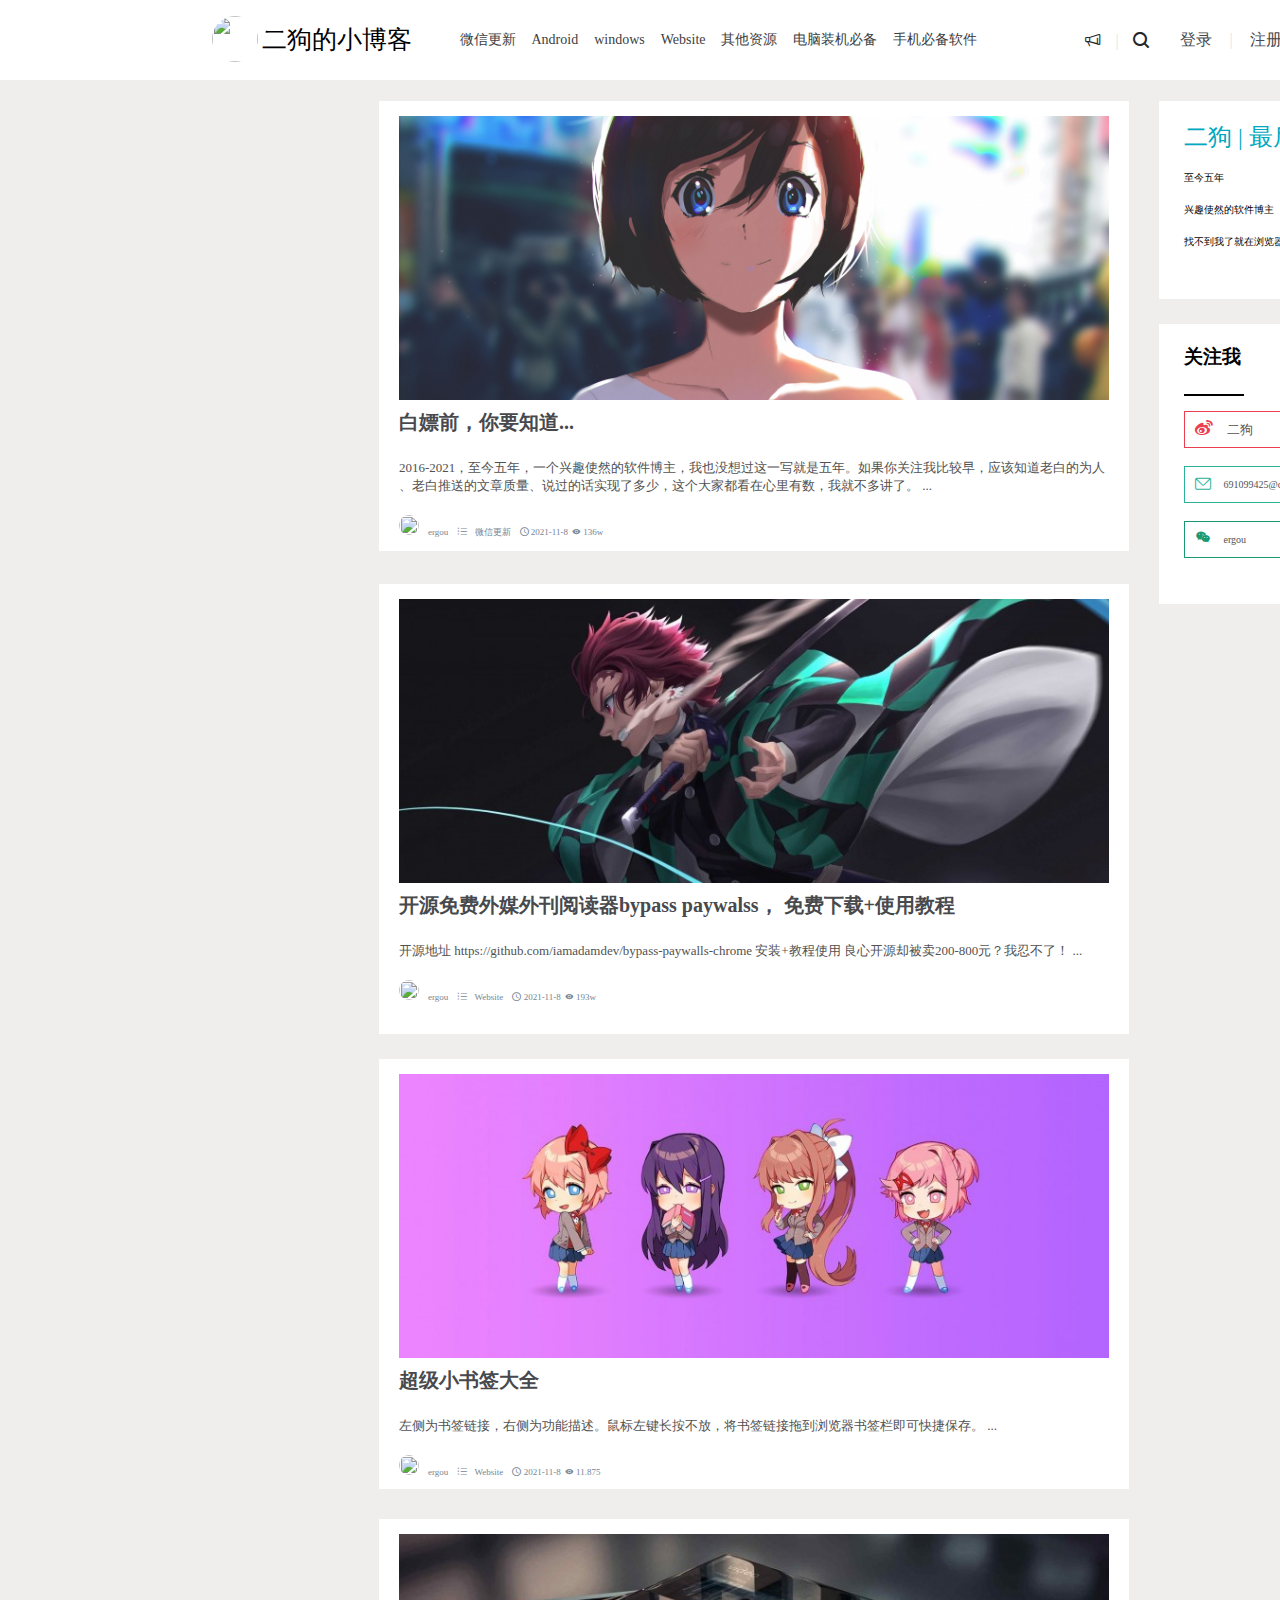
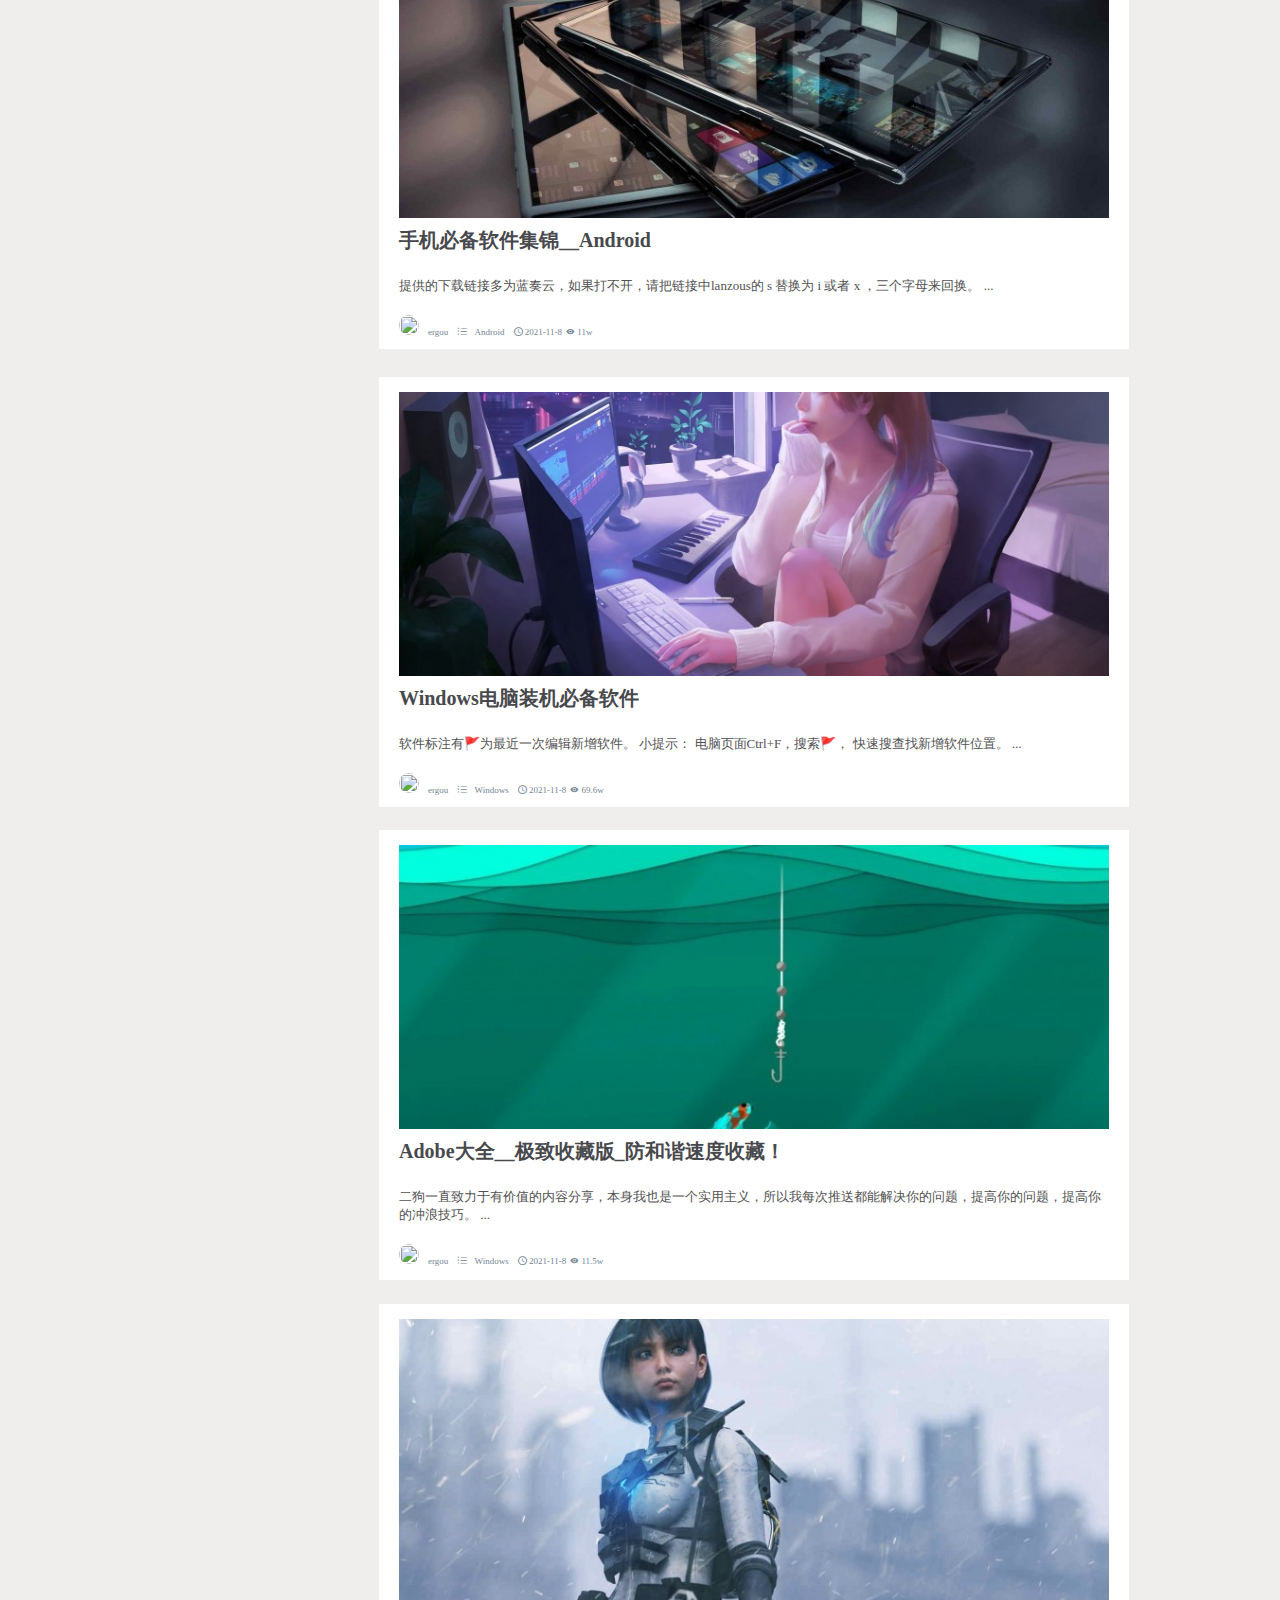
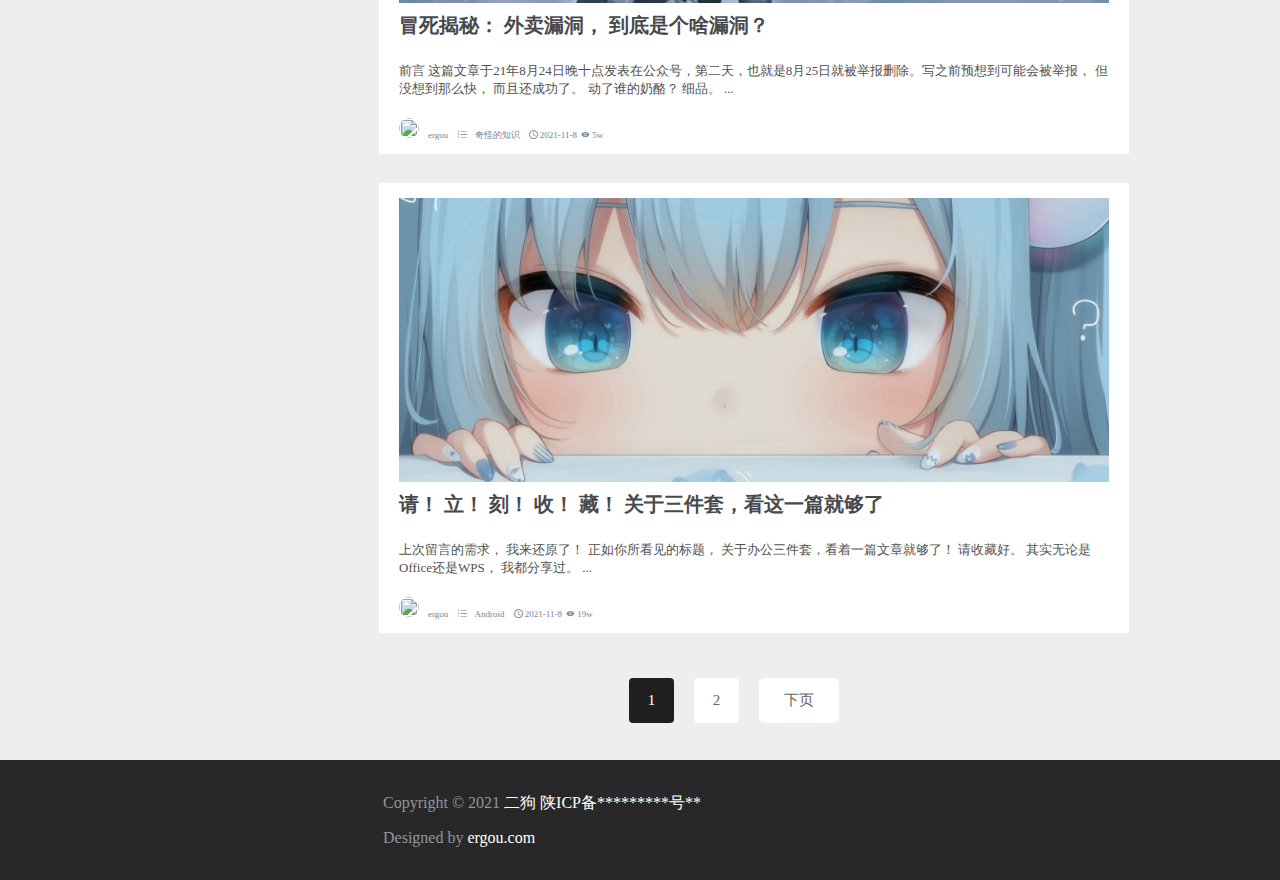
==== index.html @ ede992a9 "add html" ====
<!DOCTYPE html>
<html lang="en">

<head>
    <meta charset="UTF-8">
    <meta http-equiv="X-UA-Compatible" content="IE=edge">
    <meta name="viewport" content="width=device-width, initial-scale=1.0">
    <title>Document</title>
    <link rel="stylesheet" href="./css/index.css">
    <link rel="stylesheet" href="./font/iconfont.css">
    <link rel="shortcut icon" href="./image/touxiang.ico" type="image/x-icon">
</head>

<body>
    <div id="commit-1"></div>
    <div class="zhengti">
        <!-- 导航栏 -->
        <div class="header">
            <div class="nav">
                <div class="logo">
                    <a href="#">
                        <img src="http://q1.qlogo.cn/g?b=qq&nk=691099425&s=640">
                        <span class="logotitle">二狗的小博客</span>
                    </a>
                </div>
                <div class="daohuang">
                    <ul>
                        <li>
                            <a href="#">微信更新</a>
                        </li>
                        <li>
                            <a href="#">Android</a>
                        </li>
                        <li>
                            <a href="#">windows</a>
                        </li>
                        <li>
                            <a href="#">Website</a>
                        </li>
                        <li>
                            <a href="#">其他资源</a>
                        </li>
                        <li>
                            <a href="#">电脑装机必备</a>
                        </li>
                        <li>
                            <a href="#">手机必备软件</a>
                        </li>
                    </ul>
                    <div class="clear"></div>
                </div>
                <div class="laba">
                    <div class="tubiao">
                        <a href="#"><span class="iconfont icon-laba"></span></a>
                        <a href="#"><span class="shugang">|</span></a>
                        <a href="#"><span class="iconfont icon-search"></span></a>
                    </div>
                    <div class="denglu">
                        <ul>
                            <li><a href="./index2.html">登录</a></li>
                            <li class="shugang2">|</li>
                            <li><a href="./index3.html">注册</a></li>
                        </ul>
                    </div>
                </div>
            </div>
        </div>
        <!-- 内容区 -->
        <div class="content">
            <div class="kuang">

                <div class="zhong">
                    <div class="tupian">
                        <a href="#">
                            <img src="./image/1.jpg">
                        </a>
                    </div>
                    <div class="baipiao">
                        <h2><a href="#">白嫖前，你要知道...</a></h2>
                    </div>
                    <div class="text">
                        <p>2016-2021，至今五年，一个兴趣使然的软件博主，我也没想过这一写就是五年。如果你关注我比较早，应该知道老白的为人
                            、老白推送的文章质量、说过的话实现了多少，这个大家都看在心里有数，我就不多讲了。 ...</p>
                    </div>
                    <div class="xiaotubiao">
                        <img src="http://q1.qlogo.cn/g?b=qq&nk=691099425&s=640">
                        <span class="ergou"><a href="#">ergou</a></span>
                        <span class="iconfont icon-si-glyph-bullet-list-2"><a href="#"> 微信更新</a></span>
                        <span class="iconfont icon--clock-"> 2021-11-8</span>
                        <span class="iconfont icon-eye"> 136w</span>
                    </div>
                </div>

                <div class="you">
                    <div class="wenzi">
                        <span>二狗 | 最后的倔强</span>
                        <br>
                        <br>
                        <section>至今五年​</section>
                        <br>
                        <section>兴趣使然的软件博主</section>
                        <br>
                        <section>找不到我了就在浏览器中输入 ergou.com</section>
                    </div>
                </div>
                <div class="youxia">
                    <div class="shurukuang">
                        <div class="guanzhuwo">
                            <h3><span>关注我</span></h3>
                        </div>
                        <div class="hengxie"></div>
                        <div class="weibo">
                            <span class="iconfont icon-xinlangweibo">
                                <a href="#"> 二狗</a>
                            </span>
                            <a href="#" class="xlwb">
                                <h6>新浪微博</h6>
                            </a>
                        </div>
                        <br>
                        <div class="youxiang">
                            <span class="iconfont icon-mail"><a href="#"> 691099425@qq.com</a></span>
                            <a href="#" class="yx">
                                <h6>QQ邮箱</h6>
                            </a>
                        </div>
                        <br>
                        <div class="weixinggongzhonghao">
                            <span class="iconfont icon-weixin"><a href="#"> ergou</a></span>
                            <a href="#" class="wxgzh">
                                <h6>微信公众号</h6>
                            </a>
                        </div>
                    </div>
                </div>

                <div class="zhong2">
                    <div class="tupian">
                        <a href="#">
                            <img src="./image/2.jpg">
                        </a>
                    </div>
                    <div class="baipiao">
                        <h2><a href="#">开源免费外媒外刊阅读器bypass paywalss， 免费下载+使用教程</a></h2>
                    </div>
                    <div class="text">
                        <p>开源地址 https://github.com/iamadamdev/bypass-paywalls-chrome 安装+教程使用
                            良心开源却被卖200-800元？我忍不了！&nbsp;...</p>
                    </div>
                    <div class="xiaotubiao">
                        <img src="http://q1.qlogo.cn/g?b=qq&nk=691099425&s=640">
                        <span class="ergou"><a href="#">ergou</a></span>
                        <span class="iconfont icon-si-glyph-bullet-list-2"><a href="#"> Website</a></span>
                        <span class="iconfont icon--clock-"> 2021-11-8</span>
                        <span class="iconfont icon-eye"> 193w</span>
                    </div>
                </div>

                <div class="zhong3">
                    <div class="tupian">
                        <a href="#">
                            <img src="./image/3.jpg">
                        </a>
                    </div>
                    <div class="baipiao">
                        <h2><a href="#">超级小书签大全</a></h2>
                    </div>
                    <div class="text">
                        <p>左侧为书签链接，右侧为功能描述。鼠标左键长按不放，将书签链接拖到浏览器书签栏即可快捷保存。 ...</p>
                    </div>
                    <div class="xiaotubiao">
                        <img src="http://q1.qlogo.cn/g?b=qq&nk=691099425&s=640">
                        <span class="ergou3"><a href="#">ergou</a></span>
                        <span class="iconfont icon-si-glyph-bullet-list-2"><a href="#"> Website</a></span>
                        <span class="iconfont icon--clock-"> 2021-11-8</span>
                        <span class="iconfont icon-eye"> 11.875</span>
                    </div>
                </div>

                <div class="zhong4">
                    <div class="tupian">
                        <a href="#">
                            <img src="./image/4.jpg">
                        </a>
                    </div>
                    <div class="baipiao">
                        <h2><a href="#">手机必备软件集锦__Android</a></h2>
                    </div>
                    <div class="text">
                        <p>提供的下载链接多为蓝奏云，如果打不开，请把链接中lanzous的 s 替换为 i 或者 x ，三个字母来回换。 ...</p>
                    </div>
                    <div class="xiaotubiao">
                        <img src="http://q1.qlogo.cn/g?b=qq&nk=691099425&s=640">
                        <span class="ergou"><a href="#">ergou</a></span>
                        <span class="iconfont icon-si-glyph-bullet-list-2"><a href="#"> Android</a></span>
                        <span class="iconfont icon--clock-"> 2021-11-8</span>
                        <span class="iconfont icon-eye"> 11w</span>
                    </div>
                </div>

                <div class="zhong5">
                    <div class="tupian">
                        <a href="#">
                            <img src="./image/5.jpg">
                        </a>
                    </div>
                    <div class="baipiao">
                        <h2><a href="#">Windows电脑装机必备软件</a></h2>
                    </div>
                    <div class="text">
                        <p>软件标注有🚩为最近一次编辑新增软件。 小提示： 电脑页面Ctrl+F，搜索🚩， 快速搜查找新增软件位置。 ...</p>
                    </div>
                    <div class="xiaotubiao">
                        <img src="http://q1.qlogo.cn/g?b=qq&nk=691099425&s=640">
                        <span class="ergou"><a href="#">ergou</a></span>
                        <span class="iconfont icon-si-glyph-bullet-list-2"><a href="#"> Windows</a></span>
                        <span class="iconfont icon--clock-"> 2021-11-8</span>
                        <span class="iconfont icon-eye"> 69.6w</span>
                    </div>
                </div>

                <div class="zhong6">
                    <div class="tupian">
                        <a href="#">
                            <img src="./image/6.jpg">
                        </a>
                    </div>
                    <div class="baipiao">
                        <h2><a href="#">Adobe大全__极致收藏版_防和谐速度收藏！</a></h2>
                    </div>
                    <div class="text">
                        <p>二狗一直致力于有价值的内容分享，本身我也是一个实用主义，所以我每次推送都能解决你的问题，提高你的问题，提高你的冲浪技巧。 ...</p>
                    </div>
                    <div class="xiaotubiao">
                        <img src="http://q1.qlogo.cn/g?b=qq&nk=691099425&s=640">
                        <span class="ergou"><a href="#">ergou</a></span>
                        <span class="iconfont icon-si-glyph-bullet-list-2"><a href="#"> Windows</a></span>
                        <span class="iconfont icon--clock-"> 2021-11-8</span>
                        <span class="iconfont icon-eye"> 11.5w</span>
                    </div>
                </div>

                <div class="zhong7">
                    <div class="tupian">
                        <a href="#">
                            <img src="./image/7.jpg">
                        </a>
                    </div>
                    <div class="baipiao">
                        <h2><a href="#">冒死揭秘： 外卖漏洞， 到底是个啥漏洞？</a></h2>
                    </div>
                    <div class="text">
                        <p>前言 这篇文章于21年8月24日晚十点发表在公众号，第二天，也就是8月25日就被举报删除。写之前预想到可能会被举报， 但没想到那么快， 而且还成功了。 动了谁的奶酪？ 细品。 ...
                        </p>
                    </div>
                    <div class="xiaotubiao">
                        <img src="http://q1.qlogo.cn/g?b=qq&nk=691099425&s=640">
                        <span class="ergou"><a href="#">ergou</a></span>
                        <span class="iconfont icon-si-glyph-bullet-list-2"><a href="#"> 奇怪的知识</a></span>
                        <span class="iconfont icon--clock-"> 2021-11-8</span>
                        <span class="iconfont icon-eye"> 5w</span>
                    </div>
                </div>

                <div class="zhong8">
                    <div class="tupian">
                        <a href="#">
                            <img src="./image/8.jpg">
                        </a>
                    </div>
                    <div class="baipiao">
                        <h2><a href="#">请！ 立！ 刻！ 收！ 藏！ 关于三件套，看这一篇就够了</a></h2>
                    </div>
                    <div class="text">
                        <p>上次留言的需求， 我来还原了！ 正如你所看见的标题， 关于办公三件套，看着一篇文章就够了！ 请收藏好。 其实无论是Office还是WPS， 我都分享过。
                            ...</p>
                    </div>
                    <div class="xiaotubiao">
                        <img src="http://q1.qlogo.cn/g?b=qq&nk=691099425&s=640">
                        <span class="ergou"><a href="#">ergou</a></span>
                        <span class="iconfont icon-si-glyph-bullet-list-2"><a href="#"> Android</a></span>
                        <span class="iconfont icon--clock-"> 2021-11-8</span>
                        <span class="iconfont icon-eye"> 19w</span>
                    </div>
                </div>

                <div class="turnpages">
                    <div class="fy">
                        <span class="yi">1</span>
                        <a href="#" class="er">2</a>
                        <a href="#" class="xiaye">下页</a>
                    </div>
                </div>
            </div>
        </div>
        <!-- 底部 -->
        <div class="bottom">
            <div class="bottom-k">
                <div class="banquan">
                    <span class="banquan-zuo">Copyright © 2021 </span> <span class="banquan-you">二狗
                        陕ICP备*********号**</span>
                    <span class="banquan-zuoxia">Designed by</span><span class="banquan-youxia"><a href="#">
                            ergou.com</a></span>
                </div>
                <div class="jiantou-k">
                    <a href="#commit-1" class="jiantou">
                        <span class="iconfont icon-xiangshangjiantou"></span>
                    </a>
                </div>
                <div class="dibu-tubiao">
                    <a href="" class="dibu-weibo">
                        <span class="iconfont icon-xinlangweibo"></span>
                    </a>
                    <a href="#" class="dibu-youxiang">
                        <span class="iconfont icon-mail1"></span>
                    </a>
                    <a href="#" class="dibu-weixing">
                        <span class="iconfont icon-weixin"></span>
                    </a>
                </div>

            </div>
        </div>
    </div>
</body>

</html>
---- css/index.css ----
*{
    margin: 0;
    padding: 0;
}
.clear::after{
    content: ' ';
    display: block;
    clear: both;
}
a {
    text-decoration: none;
}
.zhengti{
    width: 1903px;
    height: 3960px;
}
.header{
    width: 100%;
    height: 80px;
    background-color: white;
}
.nav{
    width: 1480px;
    height: 80px;
    margin: 0 auto;
}
.logo{
    width: 240px;
    height: 80px;
    float: left;

}
.logo img{
    width: 46px;
    height: 46px;
    border-radius: 50% ;
    display: inline-block;
    vertical-align: middle;
    margin-bottom: 10px;
}
.logotitle{
    font-size: 25px;
    text-align: center;
    line-height: 80px;
}
.logo a{
    color: black;
}

.daohuang{
    float: left;
    line-height: 80px;
}
.daohuang ul a{
    color: rgb(61, 62, 65);
}
.daohuang ul li{
    list-style: none;
    float: left;
    margin: 0 8px;
    text-align: center;
    font-size: 14px;
}
.daohuang>ul>li>a:hover{
    color: #317fc4;
}
.laba{
    width: 440px;
    float: left;
    line-height: 80px;
    margin-left: 100px;
    float: left;
}
.tubiao{
    float: left;
}
.icon-search{
    color: #252629;
    font-size: 18px;
}
.icon-laba{
    color: #252629;
    font-size: 18px;
}

.shugang{
    color: #E5E5E5;
    margin: 0 10px;
}
.denglu{
    width: 140px;
    float: left;
    margin: 0 30px;
}
.denglu>ul>li>a:hover{
    color: #337ab7;
}
.denglu ul li{
    float: left;
    width: 35px;
    list-style: none;
    font-size: 16px;
    text-align: center;
}
.denglu ul a{
    color: #48494d;
}
.shugang2{
    color: #E5E5E5;
}
.content{
    width: 1903px;
    height: 3880px;
    background-color: #f0eded;
}
.kuang{
    width: 1175px;
    height: 4000px;
    margin: 0 auto;
}
 .zhong{
    width: 750px;
    height: 450px;
    background-color: white;
    margin: 20px 15px;
    float: left;
}
.tupian>a>img{
    width: 710px;
    height: 284px;
    margin: 15px 20px;
}
.baipiao{
    width: 710px;
    height: 50px;
    margin-top: -20px;
}
.baipiao>h2>a{
    color: #48494d;
    font-size: 20px;
    margin: 10px 20px;
    float: left;
}
.zhong>h2>a:hover{
    color: rgb(27, 80, 179);
}
.text{
    margin: 10px 20px;
    font-size: 13px;
    color: #525252;
}
.xiaotubiao{
    width: 750px;
    height: 40px;
    margin: 20px;
}
.xiaotubiao>img{
    width: 20px;
    height: 20px;
    border-radius: 50% ;
    margin-bottom: -6px ;
}
.xiaotubiao>span>a{
    margin: 0 5px;
    font-size: 13px;
    color: #748594;
    margin-top: 15px;
}
.xiaotubiao>span{
    color: #748594;
    font-size: 9px;
}
.xiaotubiao>span>a{
    font-size: 9px;
}
.you{
    width: 360px;
    height: 198px;
    background-color: white;
    margin: 20px 15px 25px;
    float: left;
}
.wenzi>span{
    font-size: 24px;
    color: #00A8C0;
}
.wenzi{
    width: 310px;
    margin: 20px auto;
}
.wenzi>section{
    font-size: 10px;
}
.youxia{
    width: 360px;
    height: 280px;
    background-color: white;
    margin: 0 15px;
    float: left;
}
.shurukuang{
    width: 310px;
    height: 220px;
    margin: 20px auto;
}
.guanzhuwo{
    width: 310px;
    height: 50px;
}
.hengxie{
    width: 60px;
    height: 15px;
    border-top: solid 2px black;
}
.hengxie:hover{
    width: 310px;
    border-top: solid 2px black;
}
.weibo{
    width: 310px;
    height: 35px;
    border: solid 1px #EC3D51;
    margin-left: 0 auto;
}
.weibo::after{
    width: 80px;
    height: 35px;
    background-color: #EC3D51;
    content: xi;
}
.weibo>span{
    margin: 0 0 0 10px;
    color: #EC3D51;
}
.weibo>span>a{
    color: #525252;
    font-size: 13px;
    line-height: 35px;
    margin: 0 0 0 10px;
}
.xlwb{
    width: 80px;
    height: 35px;
    background-color: #EC3D51;
    float: right;
    text-align: center;
    line-height: 30px;
}
.xlwb>h6{
    color: white;
}
.xlwb:hover{
    width: 100px;
    background-color: #EC3D51;
}
.youxiang{
    width: 310px;
    height: 35px;
    border: solid 1px #2AB39A;
    margin-left: 0 auto;
}
.youxiang::after{
    width: 80px;
    height: 35px;
    background-color: #2AB39A;
    content: xi;
}
.youxiang>span{
    margin: 0 0 0 10px;
    color: #2AB39A;
}
.youxiang>span>a{
    color: #525252;
    font-size: 10px;
    line-height: 35px;
    margin: 0 0 0 10px;
}
.yx{
    width: 80px;
    height: 35px;
    background-color: #2AB39A;
    float: right;
    text-align: center;
    line-height: 30px;
}
.yx>h6{
    color: white;
}
.yx:hover{
    width: 100px;
    background-color: #2AB39A;
}

.weixinggongzhonghao{
    width: 310px;
    height: 35px;
    border: solid 1px #199872;
    margin-left: 0 auto;
}
.weixinggongzhonghao::after{
    width: 80px;
    height: 35px;
    background-color: #199872;
    content: xi;
}
.weixinggongzhonghao>span{
    margin: 0 0 0 10px;
    color: #199872;
}
.weixinggongzhonghao>span>a{
    color: #525252;
    font-size: 10px;
    line-height: 35px;
    margin: 0 0 0 10px;
}
.wxgzh{
    width: 80px;
    height: 35px;
    background-color: #199872;
    float: right;
    text-align: center;
    line-height: 30px;
}
.wxgzh>h6{
    color: white;
}
.wxgzh:hover{
    width: 100px;
    background-color: #199872;
}




.zhong2{
    width: 750px;
    height: 450px;
    background-color: white;
    margin: -20px 15px;
    float: left;
}
.tupian2>a>img{
    width: 710px;
    height: 284px;
    margin: 15px 20px;
}
.baipiao2{
    width: 710px;
    height: 50px;
    margin-top: -20px;
}
.baipiao2>h2>a{
    font-size: 20px;
    color: #48494d;
    margin: 17px 20px;
    float: left;
}
.zhong2>h2>a:hover{
    color: rgb(27, 80, 179);
}
.text2{
    margin: 10px 20px;
    font-size: 13px;
    color: #525252;
}
.xiaotubiao2{
    width: 750px;
    height: 40px;
    margin: 20px;
}
.xiaotubiao2>img{
    width: 20px;
    height: 20px;
    border-radius: 50% ;
    margin-bottom: -6px ;
}
.xiaotubiao2>span>a{
    margin: 0 5px;
    font-size: 13px;
    color: #748594;
    margin-top: 15px;
}
.xiaotubiao2>span{
    color: #748594;
    font-size: 9px;
}
.xiaotubiao2>span>a{
    font-size: 9px;
}

.zhong3{
    width: 750px;
    height: 430px;
    background-color: white;
    margin: 45px 15px;
    float: left;
}
.tupian3>a>img{
    width: 710px;
    height: 284px;
    margin: 15px 20px;
}
.baipiao3{
    width: 710px;
    height: 50px;
    margin-top: -20px;
}
.baipiao3>h2>a{
    color: #48494d;
    font-size: 20px;
    margin: 17px 20px;
    float: left;
}
.zhong3>h2>a:hover{
    color: rgb(27, 80, 179);
}
.text3{
    margin: 10px 20px;
    font-size: 13px;
    color: #525252;
}
.xiaotubiao3{
    width: 750px;
    height: 40px;
    margin: 20px;
}
.xiaotubiao3>img{
    width: 20px;
    height: 20px;
    border-radius: 50% ;
    margin-bottom: -6px ;
}
.xiaotubiao3>span>a{
    margin: 0 5px;
    font-size: 13px;
    color: #748594;
    margin-top: 15px;
}
.xiaotubiao3>span{
    color: #748594;
    font-size: 9px;
}
.xiaotubiao3>span>a{
    font-size: 9px;
}

.zhong4{
    width: 750px;
    height: 430px;
    background-color: white;
    margin: -15px 15px;
    float: left;
}
.tupian4>a>img{
    width: 710px;
    height: 284px;
    margin: 15px 20px;
}
.baipiao4{
    width: 710px;
    height: 50px;
    margin-top: -20px;
}
.baipiao4>h2>a{
    color: #48494d;
    font-size: 20px;
    margin: 17px 20px;
    float: left;
}
.zhong4>h2>a:hover{
    color: rgb(27, 80, 179);
}
.text4{
    margin: 10px 20px;
    font-size: 13px;
    color: #525252;
}
.xiaotubiao4{
    width: 750px;
    height: 40px;
    margin: 20px;
}
.xiaotubiao4>img{
    width: 20px;
    height: 20px;
    border-radius: 50% ;
    margin-bottom: -6px ;
}
.xiaotubiao4>span>a{
    margin: 0 5px;
    font-size: 13px;
    color: #748594;
    margin-top: 15px;
}
.xiaotubiao4>span{
    color: #748594;
    font-size: 9px;
}
.xiaotubiao4>span>a{
    font-size: 9px;
}

.zhong5{
    width: 750px;
    height: 430px;
    background-color: white;
    margin: 43px 15px;
    float: left;
}
.tupian5>a>img{
    width: 710px;
    height: 284px;
    margin: 15px 20px;
}
.baipiao5{
    width: 710px;
    height: 50px;
    margin-top: -20px;
}
.baipiao5>h2>a{
    color: #48494d;
    font-size: 20px;
    margin: 17px 20px;
    float: left;
}
.zhong5>h2>a:hover{
    color: rgb(27, 80, 179);
}
.text5{
    margin: 10px 20px;
    font-size: 13px;
    color: #525252;
}
.xiaotubiao5{
    width: 750px;
    height: 40px;
    margin: 20px;
}
.xiaotubiao5>img{
    width: 20px;
    height: 20px;
    border-radius: 50% ;
    margin-bottom: -6px ;
}
.xiaotubiao5>span>a{
    margin: 0 5px;
    font-size: 13px;
    color: #748594;
    margin-top: 15px;
}
.xiaotubiao5>span{
    color: #748594;
    font-size: 9px;
}
.xiaotubiao5>span>a{
    font-size: 9px;
}

.zhong6{
    width: 750px;
    height: 450px;
    background-color: white;
    margin: -20px 15px;
    float: left;
}
.tupian6>a>img{
    width: 710px;
    height: 284px;
    margin: 15px 20px;
}
.baipiao6{
    width: 710px;
    height: 50px;
    margin-top: -20px;
}
.baipiao6>h2>a{
    color: #48494d;
    font-size: 20px;
    margin: 17px 20px;
    float: left;
}
.zhong6>h2>a:hover{
    color: rgb(27, 80, 179);
}
.text6{
    margin: 10px 20px;
    font-size: 13px;
    color: #525252;
}
.xiaotubiao6{
    width: 750px;
    height: 40px;
    margin: 20px;
}
.xiaotubiao6>img{
    width: 20px;
    height: 20px;
    border-radius: 50% ;
    margin-bottom: -6px ;
}
.xiaotubiao6>span>a{
    margin: 0 5px;
    font-size: 13px;
    color: #748594;
    margin-top: 15px;
}
.xiaotubiao6>span{
    color: #748594;
    font-size: 9px;
}
.xiaotubiao6>span>a{
    font-size: 9px;
}

.zhong7{
    width: 750px;
    height: 450px;
    background-color: white;
    margin: 44px 15px;
    float: left;
}
.tupian7>a>img{
    width: 710px;
    height: 284px;
    margin: 15px 20px;
}
.baipiao7{
    width: 710px;
    height: 50px;
    margin-top: -20px;
}
.baipiao7>h2>a{
    color: #48494d;
    font-size: 20px;
    margin: 17px 20px;
    float: left;
}
.zhong7>h2>a:hover{
    color: rgb(27, 80, 179);
}
.text7{
    margin: 10px 20px;
    font-size: 13px;
    color: #525252;
}
.xiaotubiao7{
    width: 750px;
    height: 40px;
    margin: 20px;
}
.xiaotubiao7>img{
    width: 20px;
    height: 20px;
    border-radius: 50% ;
    margin-bottom: -6px ;
}
.xiaotubiao7>span>a{
    margin: 0 5px;
    font-size: 13px;
    color: #748594;
    margin-top: 15px;
}
.xiaotubiao7>span{
    color: #748594;
    font-size: 9px;
}
.xiaotubiao7>span>a{
    font-size: 9px;
}

.zhong8{
    width: 750px;
    height: 450px;
    background-color: white;
    margin: -15px 15px;
    float: left;
}
.tupian8>a>img{
    width: 710px;
    height: 284px;
    margin: 15px 20px;
}
.baipiao8{
    width: 710px;
    height: 50px;
    margin-top: -20px;
}
.baipiao8>h2>a{
    color: #48494d;
    font-size: 20px;
    margin: 17px 20px;
    float: left;
}
.zhong8>h2>a:hover{
    color: rgb(27, 80, 179);
}
.text8{
    margin: 10px 20px;
    font-size: 13px;
    color: #525252;
}
.xiaotubiao8{
    width: 750px;
    height: 40px;
    margin: 20px;
}
.xiaotubiao8>img{
    width: 20px;
    height: 20px;
    border-radius: 50% ;
    margin-bottom: -6px ;
}
.xiaotubiao8>span>a{
    margin: 0 5px;
    font-size: 13px;
    color: #748594;
    margin-top: 15px;
}
.xiaotubiao8>span{
    color: #748594;
    font-size: 9px;
}
.xiaotubiao8>span>a{
    font-size: 9px;
}
.turnpages{
    width: 750px;
    height: 80px;
    background-color: #f0eded;
    margin-top: 40px;
    float: left;
    text-align: center;
}
.fy{
    width: 240px;
    margin: 0 auto;
    margin-top:20px;
}

.yi{
    width: 45px;
    height: 45px;
    float: left;
    margin: 0 10px;
    border-radius: 9% ;
    background-color: #1f1f1f;
    line-height: 45px;
}
.fy>span{
    font-size: 15px;
    color: white;
}

.er{
    width: 45px;
    height: 45px;
    float: left;
    margin: 0 10px;
    border-radius: 9% ;
    line-height: 45px;
    background-color: white;
}
.fy>a{
    font-size: 15px;
    color: #666666;
}
.er:hover{
    background-color: #1f1f1f;
    color: white;
}

.xiaye{
    width: 80px;
    height: 45px;
    float: left;
    margin: 0 10px;
    border-radius: 9% ;
    line-height: 45px;
    background-color: white;
}
.xiaye:hover{
    background-color: #1f1f1f;
    color: white;
}
.bottom{
    width: 1903;
    height: 120px;
    background-color: #282828;
}
.bottom-k{
    width: 1535px;
    height: 120px;
    float: right;
}
.banquan{
    width: 350px;
    height: 90px;
    line-height: 35px;
    float: left;
    margin-left: 15px;
    margin-top: 25px;
}
.banquan-zuo{
    color: #91969A;
}
.banquan-you{
    color: white;
}
.banquan-zuoxia{
    color: #91969A;
}
.banquan-youxia>a{
    color: white;
}
.jiantou-k{
    width: 90px;
    height: 120px;
    float: right;
    margin-right: 50px;
}
.jiantou{
    width: 50px;
    height: 50px;
    margin-top: 40px;
    background-color: #282828;
    float: left;
}
.icon-xiangshangjiantou{
    font-size: 30px !important;
    color: white;
}
.dibu-tubiao{
    width: 300px;
    height: 120px;
    float: right;
    margin-right: 40px;
}
.dibu-weibo{
    width: 40px;
    height: 40px;
    border-radius: 50%;
    float: left;
    text-align: center;
    line-height: 40px;
    margin: 25px 10px;
    background-color: #343A40;
}
.dibu-weibo:hover{
    background-color: #EC3D51;
}
.icon-xinlangweibo{
    color: #C5C5C5;
}
.dibu-youxiang{
    width: 40px;
    height: 40px;
    border-radius: 50%;
    float: left;
    text-align: center;
    line-height: 40px;
    margin: 25px 10px;
    background-color: #343A40;
}
.dibu-youxiang:hover{
    background-color: #EC3D51;
}
.icon-mail1{
    color: #C5C5C5;
}
.dibu-weixing{
    width: 40px;
    height: 40px;
    border-radius: 50%;
    float: left;
    text-align: center;
    line-height: 40px;
    margin: 25px 10px;
    background-color: #343A40;
}
.dibu-weixing:hover{
    background-color: #2AB39A;
}
.icon-weixin{
    color: #C5C5C5;
}
---- font/iconfont.css ----
@font-face {
  font-family: "iconfont"; /* Project id 2981664 */
  src: url('iconfont.woff2?t=1638845364181') format('woff2'),
       url('iconfont.woff?t=1638845364181') format('woff'),
       url('iconfont.ttf?t=1638845364181') format('truetype');
}

.iconfont {
  font-family: "iconfont" !important;
  font-size: 16px;
  font-style: normal;
  -webkit-font-smoothing: antialiased;
  -moz-osx-font-smoothing: grayscale;
}

.icon-xiangshangjiantou:before {
  content: "\eb1f";
}

.icon-mail1:before {
  content: "\e604";
}

.icon-xinlangweibo:before {
  content: "\e601";
}

.icon-weixin:before {
  content: "\e600";
}

.icon-mail:before {
  content: "\e610";
}

.icon-eye:before {
  content: "\e689";
}

.icon--clock-:before {
  content: "\e66c";
}

.icon-si-glyph-bullet-list-2:before {
  content: "\e62a";
}

.icon-search:before {
  content: "\e82e";
}

.icon-laba:before {
  content: "\e646";
}
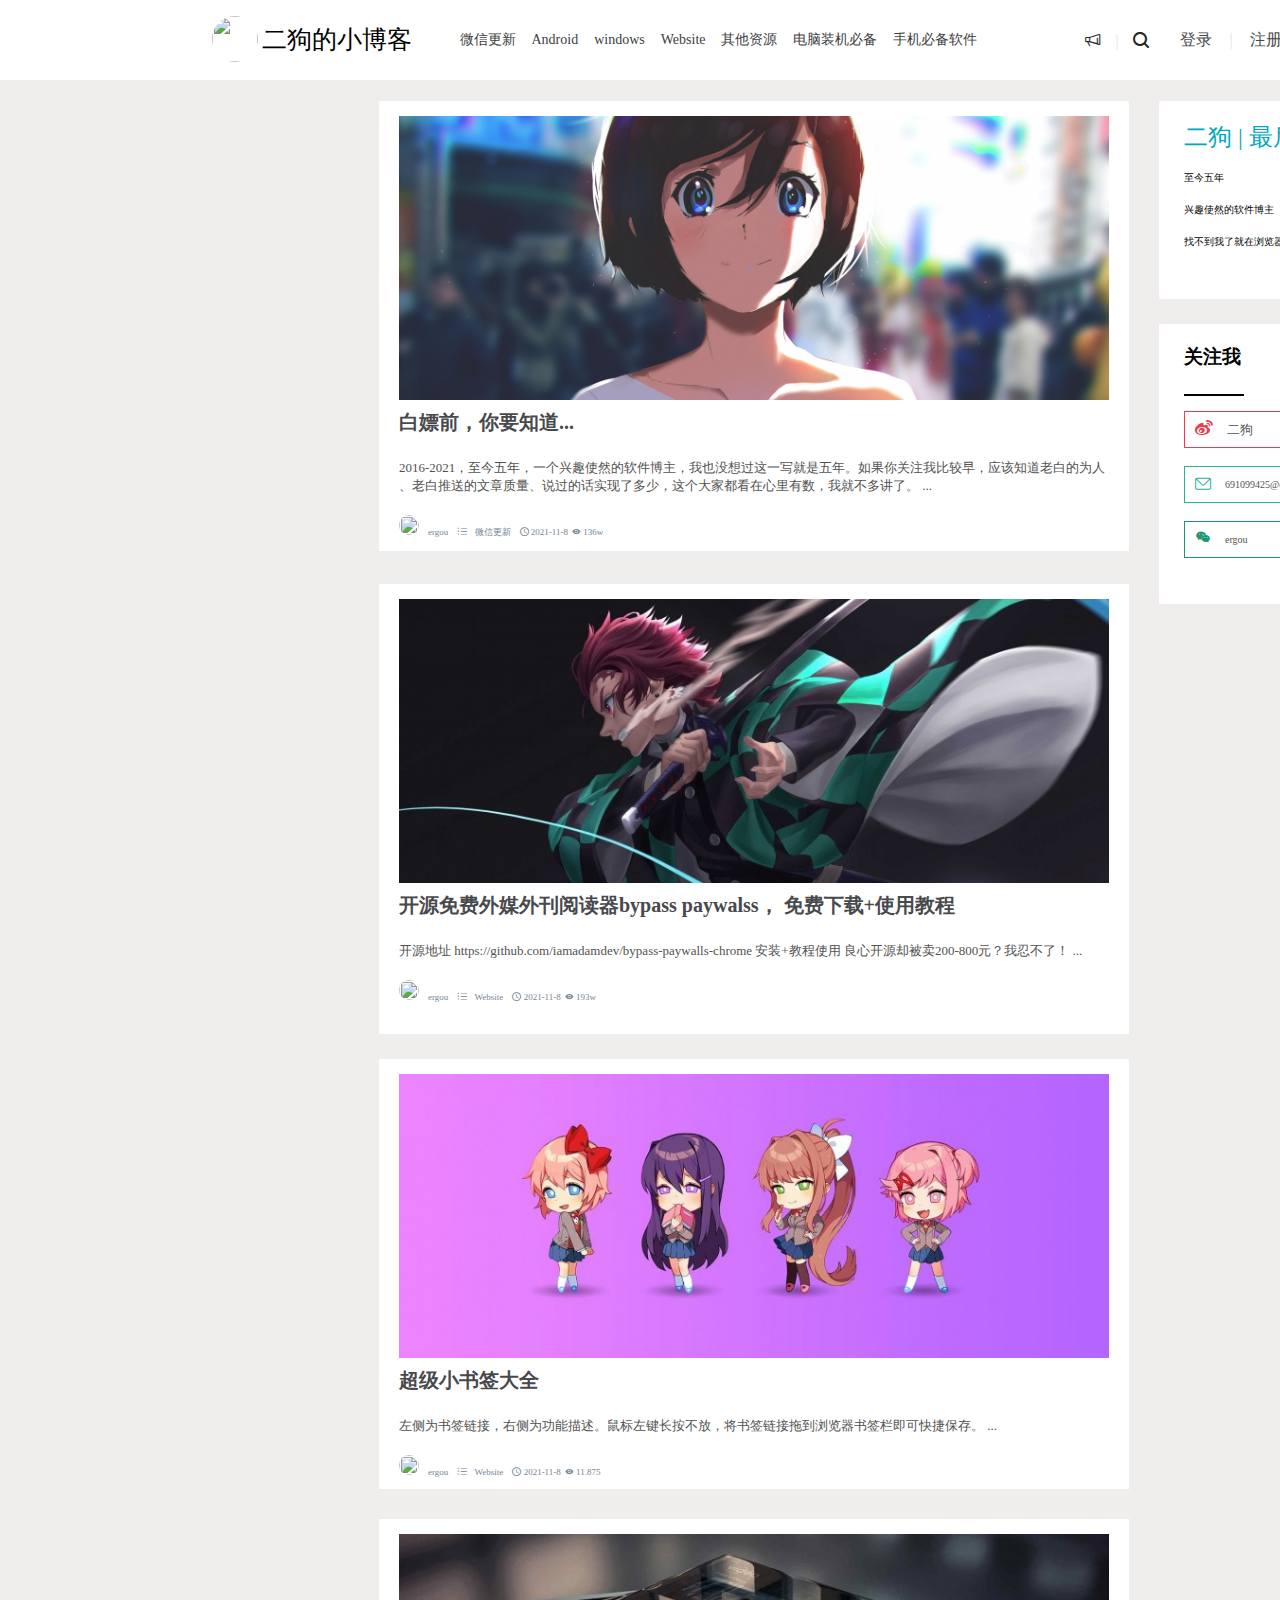
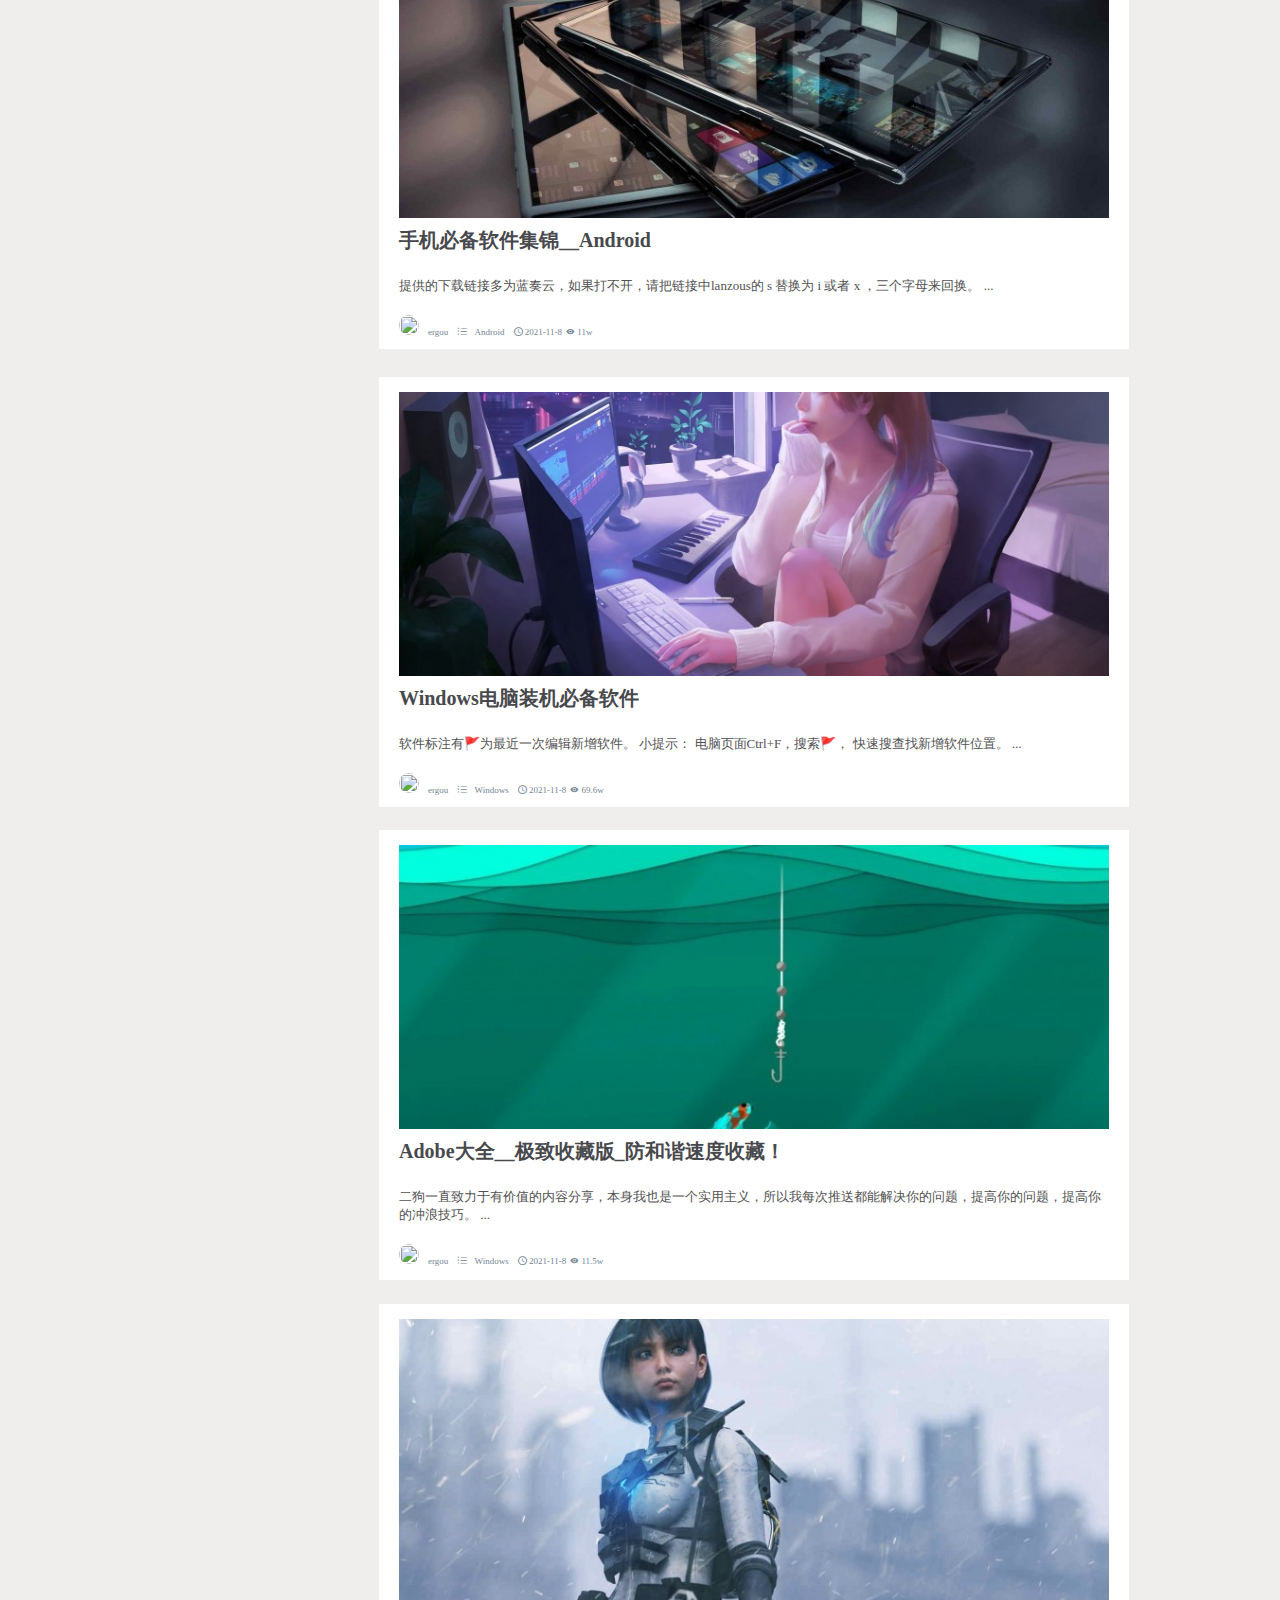
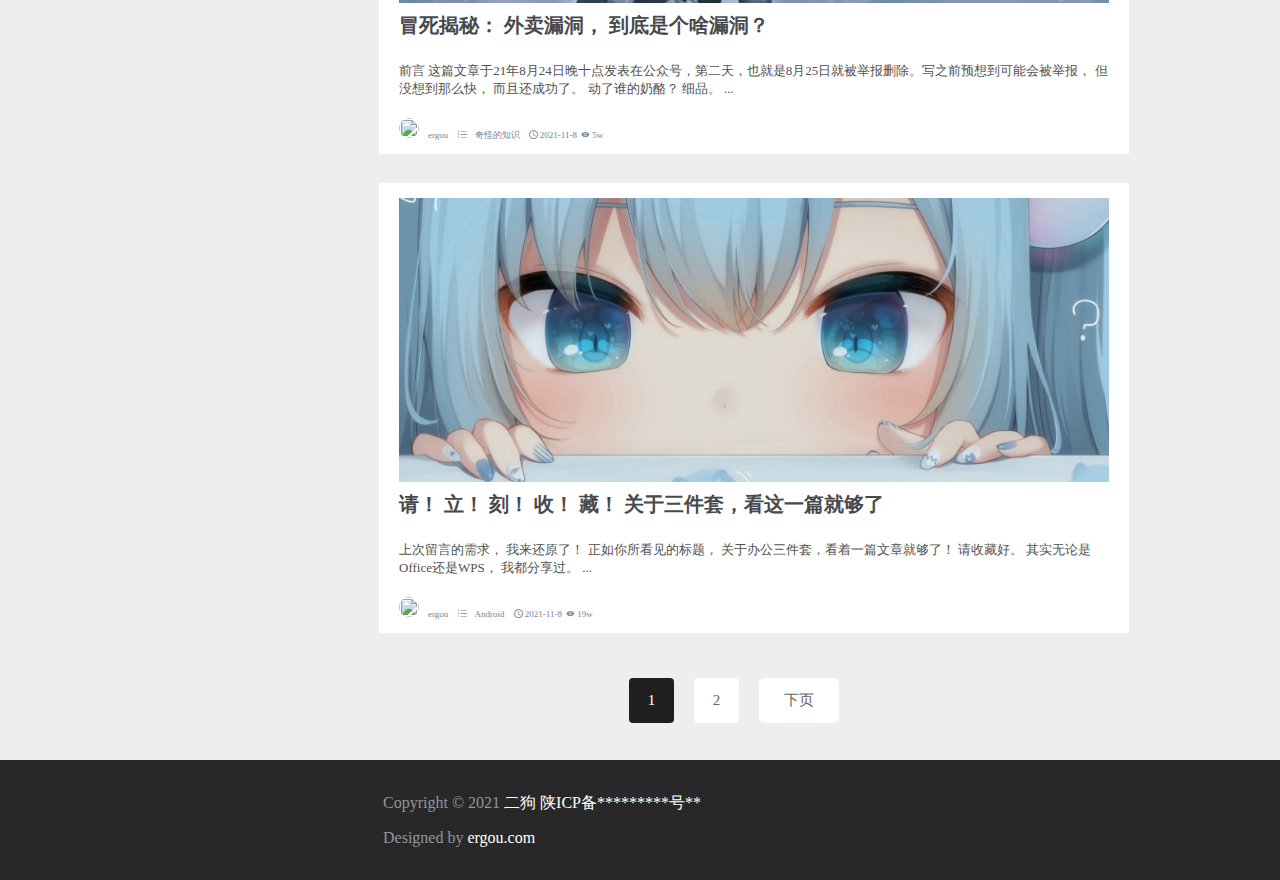
==== commit 563017bd: "add html" ====
--- a/index.html
+++ b/index.html
@@ -119,14 +119,18 @@
                         </div>
                         <br>
                         <div class="youxiang">
-                            <span class="iconfont icon-mail"><a href="#"> 691099425@qq.com</a></span>
+                            <span class="iconfont icon-mail">
+                                <a href="#"> 691099425@qq.com</a>
+                            </span>
                             <a href="#" class="yx">
                                 <h6>QQ邮箱</h6>
                             </a>
                         </div>
                         <br>
                         <div class="weixinggongzhonghao">
-                            <span class="iconfont icon-weixin"><a href="#"> ergou</a></span>
+                            <span class="iconfont icon-weixin">
+                                <a href="#"> ergou</a>
+                            </span>
                             <a href="#" class="wxgzh">
                                 <h6>微信公众号</h6>
                             </a>
--- a/css/index.css
+++ b/css/index.css
@@ -218,25 +218,17 @@
 }
 .weibo{
     width: 310px;
-    height: 35px;
     border: solid 1px #EC3D51;
-    margin-left: 0 auto;
-}
-.weibo::after{
-    width: 80px;
-    height: 35px;
-    background-color: #EC3D51;
-    content: xi;
 }
 .weibo>span{
-    margin: 0 0 0 10px;
+    margin-left: 10px;
     color: #EC3D51;
 }
 .weibo>span>a{
     color: #525252;
     font-size: 13px;
     line-height: 35px;
-    margin: 0 0 0 10px;
+    margin-left: 10px;
 }
 .xlwb{
     width: 80px;
@@ -255,25 +247,17 @@
 }
 .youxiang{
     width: 310px;
-    height: 35px;
     border: solid 1px #2AB39A;
-    margin-left: 0 auto;
-}
-.youxiang::after{
-    width: 80px;
-    height: 35px;
-    background-color: #2AB39A;
-    content: xi;
 }
 .youxiang>span{
-    margin: 0 0 0 10px;
+    margin-left: 10px;
     color: #2AB39A;
 }
 .youxiang>span>a{
     color: #525252;
     font-size: 10px;
     line-height: 35px;
-    margin: 0 0 0 10px;
+    margin-left: 10px;
 }
 .yx{
     width: 80px;
@@ -293,25 +277,22 @@
 
 .weixinggongzhonghao{
     width: 310px;
-    height: 35px;
     border: solid 1px #199872;
-    margin-left: 0 auto;
 }
 .weixinggongzhonghao::after{
     width: 80px;
-    height: 35px;
     background-color: #199872;
     content: xi;
 }
 .weixinggongzhonghao>span{
-    margin: 0 0 0 10px;
+    margin-left: 10px;
     color: #199872;
 }
 .weixinggongzhonghao>span>a{
     color: #525252;
     font-size: 10px;
     line-height: 35px;
-    margin: 0 0 0 10px;
+    margin-left: 10px;
 }
 .wxgzh{
     width: 80px;
@@ -328,10 +309,6 @@
     width: 100px;
     background-color: #199872;
 }
-
-
-
-
 .zhong2{
     width: 750px;
     height: 450px;
@@ -339,55 +316,6 @@
     margin: -20px 15px;
     float: left;
 }
-.tupian2>a>img{
-    width: 710px;
-    height: 284px;
-    margin: 15px 20px;
-}
-.baipiao2{
-    width: 710px;
-    height: 50px;
-    margin-top: -20px;
-}
-.baipiao2>h2>a{
-    font-size: 20px;
-    color: #48494d;
-    margin: 17px 20px;
-    float: left;
-}
-.zhong2>h2>a:hover{
-    color: rgb(27, 80, 179);
-}
-.text2{
-    margin: 10px 20px;
-    font-size: 13px;
-    color: #525252;
-}
-.xiaotubiao2{
-    width: 750px;
-    height: 40px;
-    margin: 20px;
-}
-.xiaotubiao2>img{
-    width: 20px;
-    height: 20px;
-    border-radius: 50% ;
-    margin-bottom: -6px ;
-}
-.xiaotubiao2>span>a{
-    margin: 0 5px;
-    font-size: 13px;
-    color: #748594;
-    margin-top: 15px;
-}
-.xiaotubiao2>span{
-    color: #748594;
-    font-size: 9px;
-}
-.xiaotubiao2>span>a{
-    font-size: 9px;
-}
-
 .zhong3{
     width: 750px;
     height: 430px;
@@ -395,55 +323,6 @@
     margin: 45px 15px;
     float: left;
 }
-.tupian3>a>img{
-    width: 710px;
-    height: 284px;
-    margin: 15px 20px;
-}
-.baipiao3{
-    width: 710px;
-    height: 50px;
-    margin-top: -20px;
-}
-.baipiao3>h2>a{
-    color: #48494d;
-    font-size: 20px;
-    margin: 17px 20px;
-    float: left;
-}
-.zhong3>h2>a:hover{
-    color: rgb(27, 80, 179);
-}
-.text3{
-    margin: 10px 20px;
-    font-size: 13px;
-    color: #525252;
-}
-.xiaotubiao3{
-    width: 750px;
-    height: 40px;
-    margin: 20px;
-}
-.xiaotubiao3>img{
-    width: 20px;
-    height: 20px;
-    border-radius: 50% ;
-    margin-bottom: -6px ;
-}
-.xiaotubiao3>span>a{
-    margin: 0 5px;
-    font-size: 13px;
-    color: #748594;
-    margin-top: 15px;
-}
-.xiaotubiao3>span{
-    color: #748594;
-    font-size: 9px;
-}
-.xiaotubiao3>span>a{
-    font-size: 9px;
-}
-
 .zhong4{
     width: 750px;
     height: 430px;
@@ -451,55 +330,6 @@
     margin: -15px 15px;
     float: left;
 }
-.tupian4>a>img{
-    width: 710px;
-    height: 284px;
-    margin: 15px 20px;
-}
-.baipiao4{
-    width: 710px;
-    height: 50px;
-    margin-top: -20px;
-}
-.baipiao4>h2>a{
-    color: #48494d;
-    font-size: 20px;
-    margin: 17px 20px;
-    float: left;
-}
-.zhong4>h2>a:hover{
-    color: rgb(27, 80, 179);
-}
-.text4{
-    margin: 10px 20px;
-    font-size: 13px;
-    color: #525252;
-}
-.xiaotubiao4{
-    width: 750px;
-    height: 40px;
-    margin: 20px;
-}
-.xiaotubiao4>img{
-    width: 20px;
-    height: 20px;
-    border-radius: 50% ;
-    margin-bottom: -6px ;
-}
-.xiaotubiao4>span>a{
-    margin: 0 5px;
-    font-size: 13px;
-    color: #748594;
-    margin-top: 15px;
-}
-.xiaotubiao4>span{
-    color: #748594;
-    font-size: 9px;
-}
-.xiaotubiao4>span>a{
-    font-size: 9px;
-}
-
 .zhong5{
     width: 750px;
     height: 430px;
@@ -507,55 +337,6 @@
     margin: 43px 15px;
     float: left;
 }
-.tupian5>a>img{
-    width: 710px;
-    height: 284px;
-    margin: 15px 20px;
-}
-.baipiao5{
-    width: 710px;
-    height: 50px;
-    margin-top: -20px;
-}
-.baipiao5>h2>a{
-    color: #48494d;
-    font-size: 20px;
-    margin: 17px 20px;
-    float: left;
-}
-.zhong5>h2>a:hover{
-    color: rgb(27, 80, 179);
-}
-.text5{
-    margin: 10px 20px;
-    font-size: 13px;
-    color: #525252;
-}
-.xiaotubiao5{
-    width: 750px;
-    height: 40px;
-    margin: 20px;
-}
-.xiaotubiao5>img{
-    width: 20px;
-    height: 20px;
-    border-radius: 50% ;
-    margin-bottom: -6px ;
-}
-.xiaotubiao5>span>a{
-    margin: 0 5px;
-    font-size: 13px;
-    color: #748594;
-    margin-top: 15px;
-}
-.xiaotubiao5>span{
-    color: #748594;
-    font-size: 9px;
-}
-.xiaotubiao5>span>a{
-    font-size: 9px;
-}
-
 .zhong6{
     width: 750px;
     height: 450px;
@@ -563,55 +344,6 @@
     margin: -20px 15px;
     float: left;
 }
-.tupian6>a>img{
-    width: 710px;
-    height: 284px;
-    margin: 15px 20px;
-}
-.baipiao6{
-    width: 710px;
-    height: 50px;
-    margin-top: -20px;
-}
-.baipiao6>h2>a{
-    color: #48494d;
-    font-size: 20px;
-    margin: 17px 20px;
-    float: left;
-}
-.zhong6>h2>a:hover{
-    color: rgb(27, 80, 179);
-}
-.text6{
-    margin: 10px 20px;
-    font-size: 13px;
-    color: #525252;
-}
-.xiaotubiao6{
-    width: 750px;
-    height: 40px;
-    margin: 20px;
-}
-.xiaotubiao6>img{
-    width: 20px;
-    height: 20px;
-    border-radius: 50% ;
-    margin-bottom: -6px ;
-}
-.xiaotubiao6>span>a{
-    margin: 0 5px;
-    font-size: 13px;
-    color: #748594;
-    margin-top: 15px;
-}
-.xiaotubiao6>span{
-    color: #748594;
-    font-size: 9px;
-}
-.xiaotubiao6>span>a{
-    font-size: 9px;
-}
-
 .zhong7{
     width: 750px;
     height: 450px;
@@ -619,55 +351,6 @@
     margin: 44px 15px;
     float: left;
 }
-.tupian7>a>img{
-    width: 710px;
-    height: 284px;
-    margin: 15px 20px;
-}
-.baipiao7{
-    width: 710px;
-    height: 50px;
-    margin-top: -20px;
-}
-.baipiao7>h2>a{
-    color: #48494d;
-    font-size: 20px;
-    margin: 17px 20px;
-    float: left;
-}
-.zhong7>h2>a:hover{
-    color: rgb(27, 80, 179);
-}
-.text7{
-    margin: 10px 20px;
-    font-size: 13px;
-    color: #525252;
-}
-.xiaotubiao7{
-    width: 750px;
-    height: 40px;
-    margin: 20px;
-}
-.xiaotubiao7>img{
-    width: 20px;
-    height: 20px;
-    border-radius: 50% ;
-    margin-bottom: -6px ;
-}
-.xiaotubiao7>span>a{
-    margin: 0 5px;
-    font-size: 13px;
-    color: #748594;
-    margin-top: 15px;
-}
-.xiaotubiao7>span{
-    color: #748594;
-    font-size: 9px;
-}
-.xiaotubiao7>span>a{
-    font-size: 9px;
-}
-
 .zhong8{
     width: 750px;
     height: 450px;
@@ -675,57 +358,8 @@
     margin: -15px 15px;
     float: left;
 }
-.tupian8>a>img{
-    width: 710px;
-    height: 284px;
-    margin: 15px 20px;
-}
-.baipiao8{
-    width: 710px;
-    height: 50px;
-    margin-top: -20px;
-}
-.baipiao8>h2>a{
-    color: #48494d;
-    font-size: 20px;
-    margin: 17px 20px;
-    float: left;
-}
-.zhong8>h2>a:hover{
-    color: rgb(27, 80, 179);
-}
-.text8{
-    margin: 10px 20px;
-    font-size: 13px;
-    color: #525252;
-}
-.xiaotubiao8{
-    width: 750px;
-    height: 40px;
-    margin: 20px;
-}
-.xiaotubiao8>img{
-    width: 20px;
-    height: 20px;
-    border-radius: 50% ;
-    margin-bottom: -6px ;
-}
-.xiaotubiao8>span>a{
-    margin: 0 5px;
-    font-size: 13px;
-    color: #748594;
-    margin-top: 15px;
-}
-.xiaotubiao8>span{
-    color: #748594;
-    font-size: 9px;
-}
-.xiaotubiao8>span>a{
-    font-size: 9px;
-}
 .turnpages{
     width: 750px;
-    height: 80px;
     background-color: #f0eded;
     margin-top: 40px;
     float: left;
@@ -733,13 +367,11 @@
 }
 .fy{
     width: 240px;
-    margin: 0 auto;
-    margin-top:20px;
+    margin: 20px auto;
 }
 
 .yi{
     width: 45px;
-    height: 45px;
     float: left;
     margin: 0 10px;
     border-radius: 9% ;
@@ -753,7 +385,6 @@
 
 .er{
     width: 45px;
-    height: 45px;
     float: left;
     margin: 0 10px;
     border-radius: 9% ;
@@ -771,9 +402,8 @@
 
 .xiaye{
     width: 80px;
-    height: 45px;
-    float: left;
-    margin: 0 10px;
+    float: left;
+    margin-left: 10px;
     border-radius: 9% ;
     line-height: 45px;
     background-color: white;
@@ -789,12 +419,10 @@
 }
 .bottom-k{
     width: 1535px;
-    height: 120px;
     float: right;
 }
 .banquan{
     width: 350px;
-    height: 90px;
     line-height: 35px;
     float: left;
     margin-left: 15px;
@@ -814,13 +442,11 @@
 }
 .jiantou-k{
     width: 90px;
-    height: 120px;
     float: right;
     margin-right: 50px;
 }
 .jiantou{
     width: 50px;
-    height: 50px;
     margin-top: 40px;
     background-color: #282828;
     float: left;
@@ -837,51 +463,41 @@
 }
 .dibu-weibo{
     width: 40px;
-    height: 40px;
     border-radius: 50%;
     float: left;
     text-align: center;
     line-height: 40px;
     margin: 25px 10px;
     background-color: #343A40;
+    color: #C5C5C5;
 }
 .dibu-weibo:hover{
     background-color: #EC3D51;
 }
-.icon-xinlangweibo{
-    color: #C5C5C5;
-}
 .dibu-youxiang{
     width: 40px;
-    height: 40px;
     border-radius: 50%;
     float: left;
     text-align: center;
     line-height: 40px;
     margin: 25px 10px;
     background-color: #343A40;
+    color: #C5C5C5;
 }
 .dibu-youxiang:hover{
     background-color: #EC3D51;
 }
-.icon-mail1{
-    color: #C5C5C5;
-}
 .dibu-weixing{
     width: 40px;
-    height: 40px;
+    float: left;
     border-radius: 50%;
-    float: left;
     text-align: center;
     line-height: 40px;
     margin: 25px 10px;
     background-color: #343A40;
+    color: #C5C5C5;
 }
 .dibu-weixing:hover{
     background-color: #2AB39A;
 }
-.icon-weixin{
-    color: #C5C5C5;
-}
-
-
+
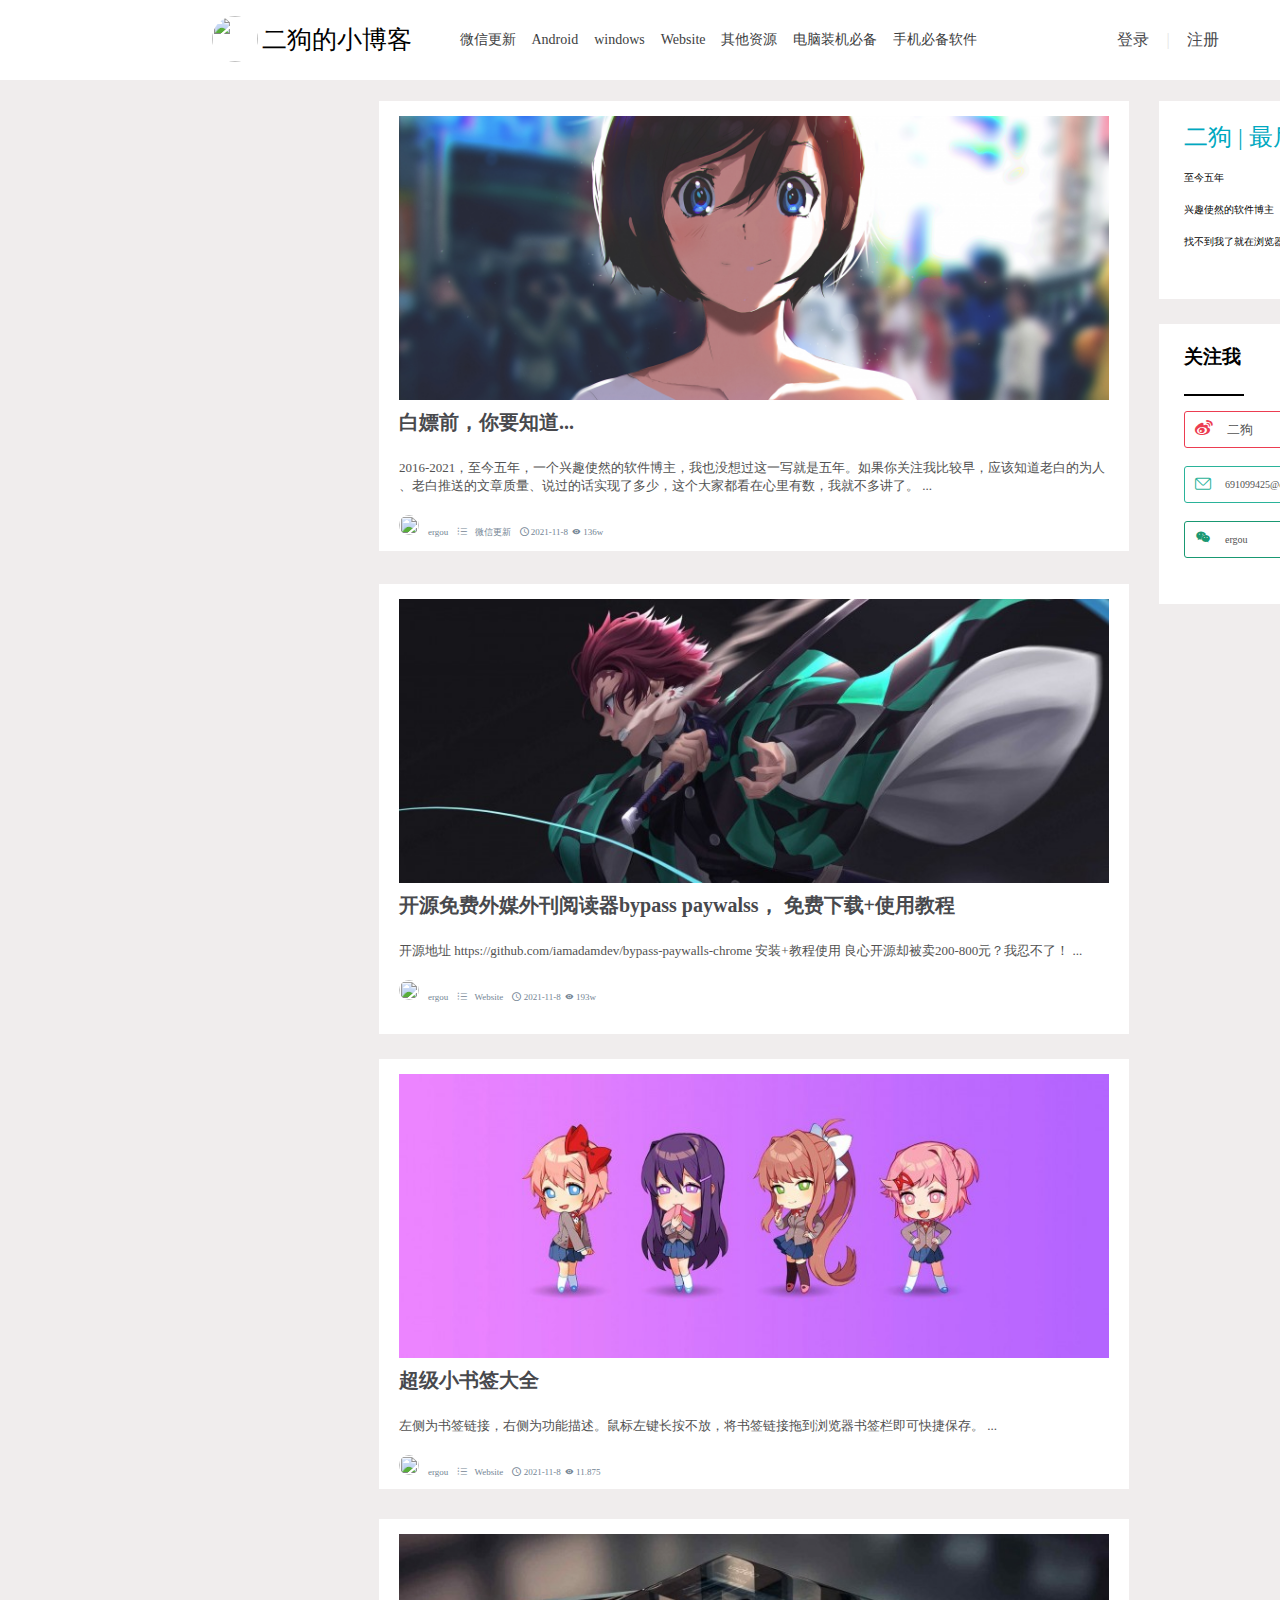
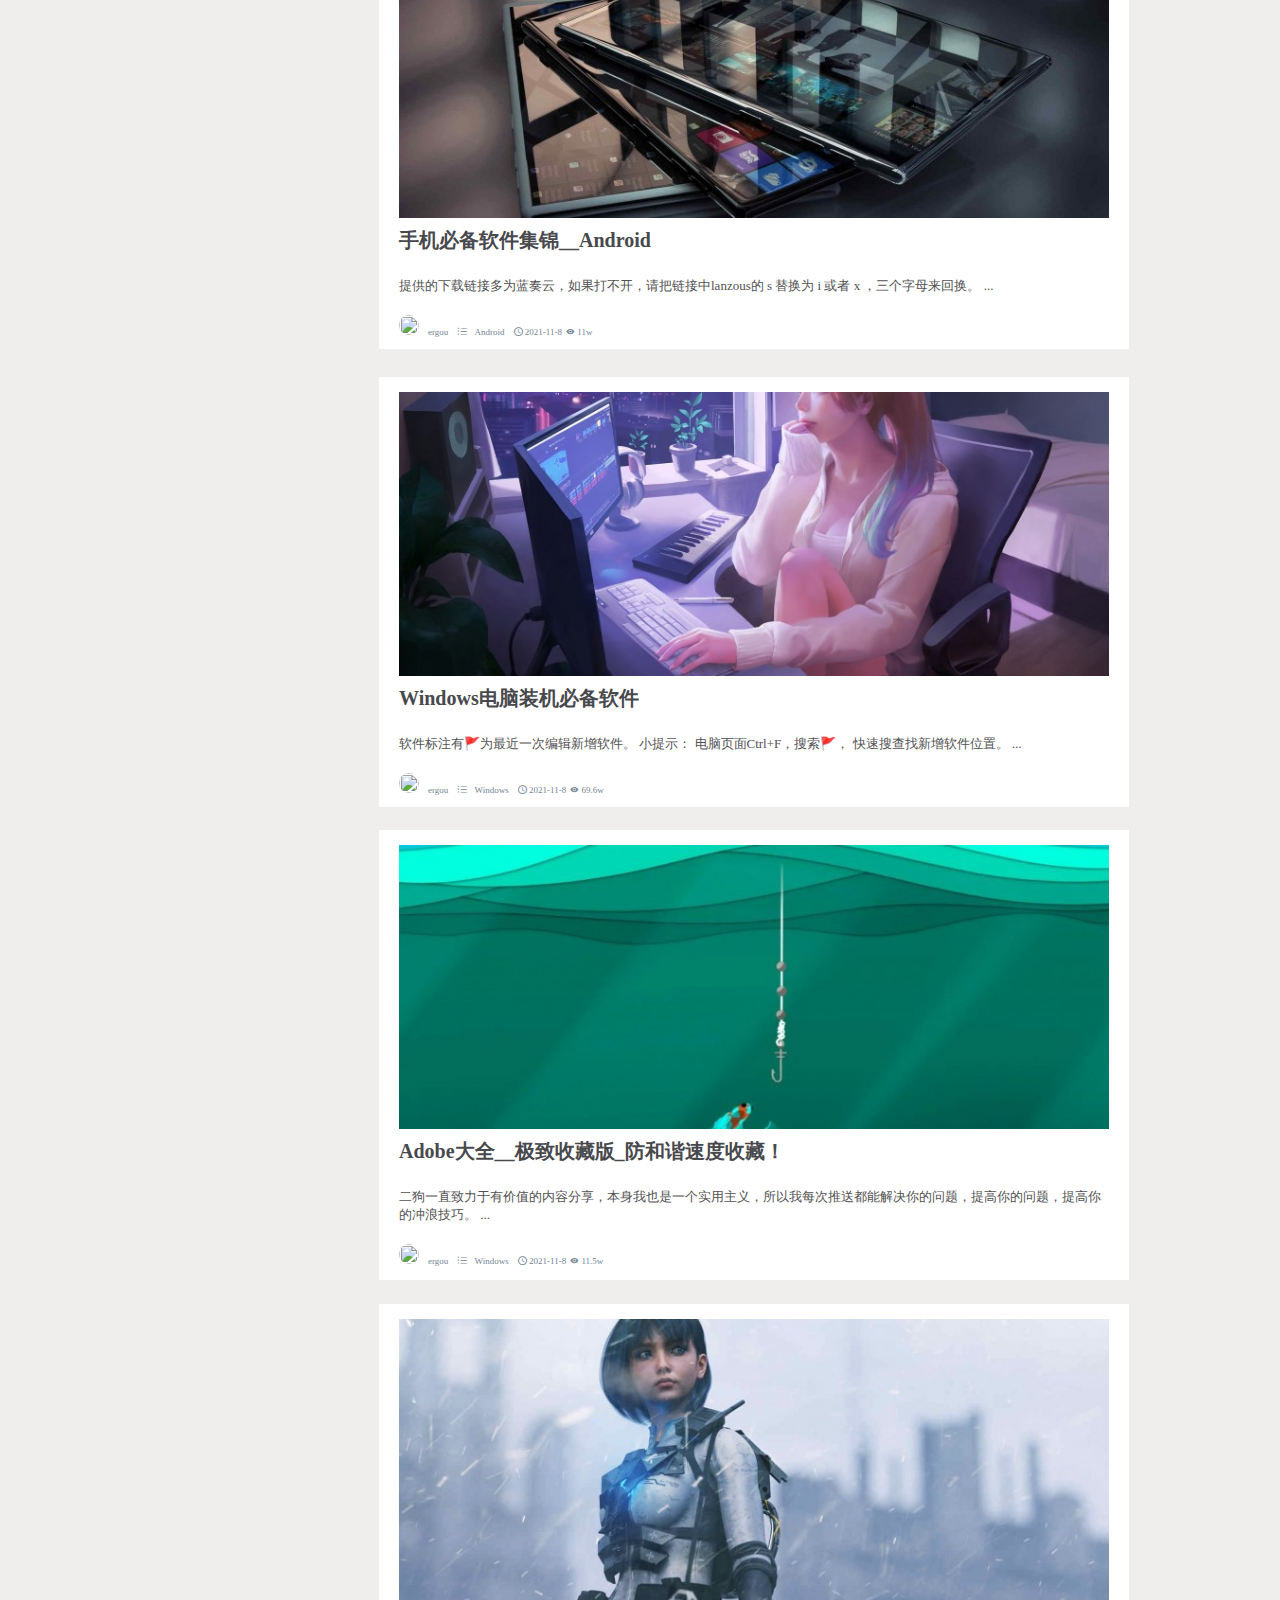
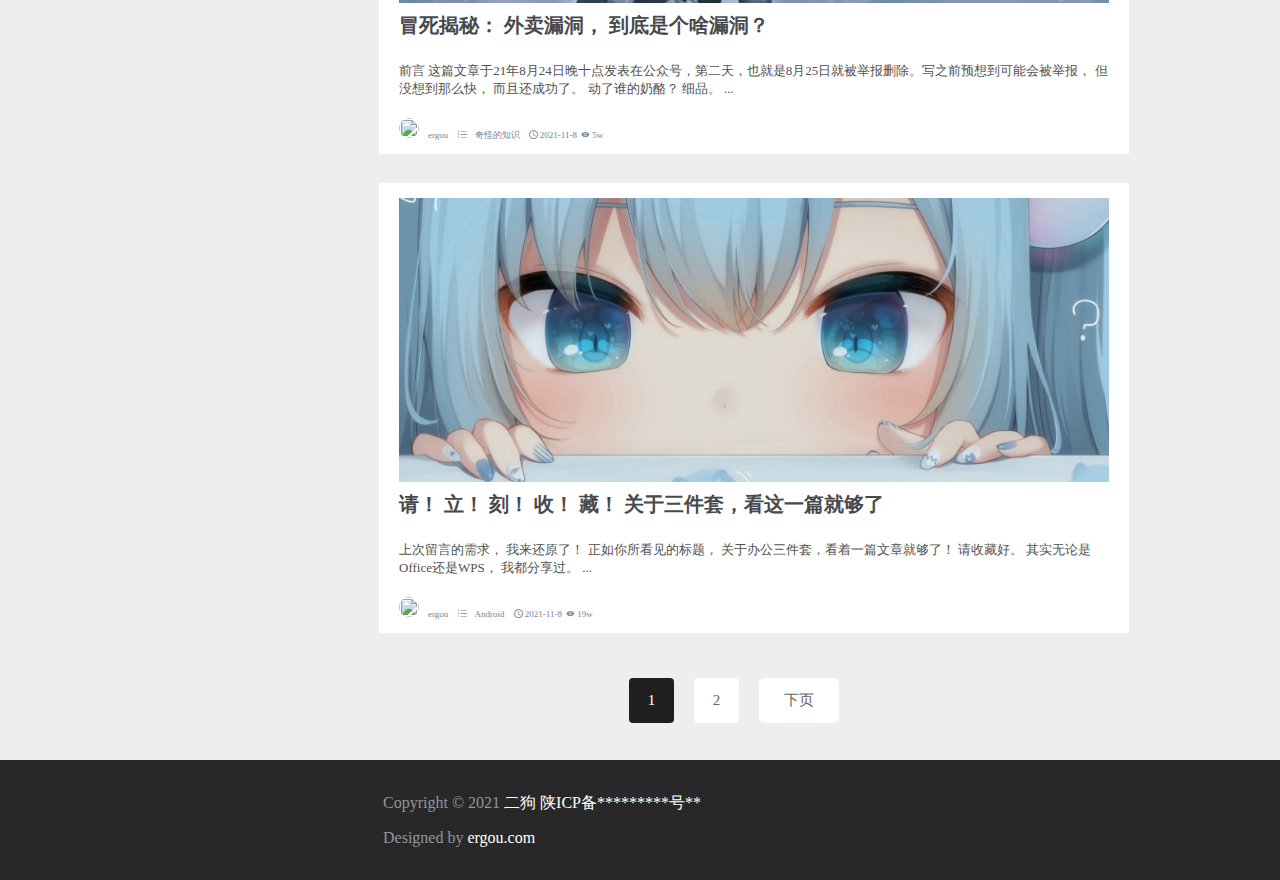
==== commit 42cf59d6: "add index" ====
--- a/index.html
+++ b/index.html
@@ -50,11 +50,6 @@
                     <div class="clear"></div>
                 </div>
                 <div class="laba">
-                    <div class="tubiao">
-                        <a href="#"><span class="iconfont icon-laba"></span></a>
-                        <a href="#"><span class="shugang">|</span></a>
-                        <a href="#"><span class="iconfont icon-search"></span></a>
-                    </div>
                     <div class="denglu">
                         <ul>
                             <li><a href="./index2.html">登录</a></li>
@@ -62,6 +57,11 @@
                             <li><a href="./index3.html">注册</a></li>
                         </ul>
                     </div>
+                    <div class="tubiao">
+                        <a href="#"><span class="iconfont icon-laba"></span></a>
+                        <a href="#"><span class="shugang">|</span></a>
+                        <a href="#"><span class="iconfont icon-search"></span></a>
+                    </div>
                 </div>
             </div>
         </div>
@@ -91,52 +91,55 @@
                     </div>
                 </div>
 
-                <div class="you">
-                    <div class="wenzi">
-                        <span>二狗 | 最后的倔强</span>
-                        <br>
-                        <br>
-                        <section>至今五年​</section>
-                        <br>
-                        <section>兴趣使然的软件博主</section>
-                        <br>
-                        <section>找不到我了就在浏览器中输入 ergou.com</section>
-                    </div>
-                </div>
-                <div class="youxia">
-                    <div class="shurukuang">
-                        <div class="guanzhuwo">
-                            <h3><span>关注我</span></h3>
+                <div class="right-content">
+                    <div class="you">
+                        <div class="wenzi">
+                            <span>二狗 | 最后的倔强</span>
+                            <br>
+                            <br>
+                            <section>至今五年​</section>
+                            <br>
+                            <section>兴趣使然的软件博主</section>
+                            <br>
+                            <section>找不到我了就在浏览器中输入 ergou.com</section>
                         </div>
-                        <div class="hengxie"></div>
-                        <div class="weibo">
-                            <span class="iconfont icon-xinlangweibo">
-                                <a href="#"> 二狗</a>
-                            </span>
-                            <a href="#" class="xlwb">
-                                <h6>新浪微博</h6>
-                            </a>
+                    </div>
+                    <div class="youxia">
+                        <div class="shurukuang">
+                            <div class="guanzhuwo">
+                                <h3><span>关注我</span></h3>
+                            </div>
+                            <div class="hengxie"></div>
+                            <div class="weibo">
+                                <span class="iconfont icon-xinlangweibo">
+                                    <a href="#"> 二狗</a>
+                                </span>
+                                <a href="#" class="xlwb">
+                                    <h6>新浪微博</h6>
+                                </a>
+                            </div>
+                            <br>
+                            <div class="youxiang">
+                                <span class="iconfont icon-mail">
+                                    <a href="#"> 691099425@qq.com</a>
+                                </span>
+                                <a href="#" class="yx">
+                                    <h6>QQ邮箱</h6>
+                                </a>
+                            </div>
+                            <br>
+                            <div class="weixinggongzhonghao">
+                                <span class="iconfont icon-weixin">
+                                    <a href="#"> ergou</a>
+                                </span>
+                                <a href="#" class="wxgzh">
+                                    <h6>微信公众号</h6>
+                                </a>
+                            </div>
                         </div>
-                        <br>
-                        <div class="youxiang">
-                            <span class="iconfont icon-mail">
-                                <a href="#"> 691099425@qq.com</a>
-                            </span>
-                            <a href="#" class="yx">
-                                <h6>QQ邮箱</h6>
-                            </a>
-                        </div>
-                        <br>
-                        <div class="weixinggongzhonghao">
-                            <span class="iconfont icon-weixin">
-                                <a href="#"> ergou</a>
-                            </span>
-                            <a href="#" class="wxgzh">
-                                <h6>微信公众号</h6>
-                            </a>
-                        </div>
-                    </div>
-                </div>
+                    </div>
+                </div>
+
 
                 <div class="zhong2">
                     <div class="tupian">
--- a/css/index.css
+++ b/css/index.css
@@ -12,11 +12,9 @@
 }
 .zhengti{
     width: 1903px;
-    height: 3960px;
 }
 .header{
     width: 100%;
-    height: 80px;
     background-color: white;
 }
 .nav{
@@ -69,7 +67,6 @@
     float: left;
     line-height: 80px;
     margin-left: 100px;
-    float: left;
 }
 .tubiao{
     float: left;
@@ -95,14 +92,14 @@
 .denglu>ul>li>a:hover{
     color: #337ab7;
 }
-.denglu ul li{
-    float: left;
+.denglu>ul>li{
     width: 35px;
+    float: left;
     list-style: none;
     font-size: 16px;
     text-align: center;
 }
-.denglu ul a{
+.denglu>ul>li>a{
     color: #48494d;
 }
 .shugang2{
@@ -219,6 +216,7 @@
 .weibo{
     width: 310px;
     border: solid 1px #EC3D51;
+    border-radius: 3px;
 }
 .weibo>span{
     margin-left: 10px;
@@ -236,7 +234,7 @@
     background-color: #EC3D51;
     float: right;
     text-align: center;
-    line-height: 30px;
+    line-height: 35px;
 }
 .xlwb>h6{
     color: white;
@@ -248,6 +246,7 @@
 .youxiang{
     width: 310px;
     border: solid 1px #2AB39A;
+    border-radius: 3px;
 }
 .youxiang>span{
     margin-left: 10px;
@@ -265,7 +264,7 @@
     background-color: #2AB39A;
     float: right;
     text-align: center;
-    line-height: 30px;
+    line-height: 35px;
 }
 .yx>h6{
     color: white;
@@ -278,6 +277,7 @@
 .weixinggongzhonghao{
     width: 310px;
     border: solid 1px #199872;
+    border-radius: 3px;
 }
 .weixinggongzhonghao::after{
     width: 80px;
@@ -300,7 +300,7 @@
     background-color: #199872;
     float: right;
     text-align: center;
-    line-height: 30px;
+    line-height: 35px;
 }
 .wxgzh>h6{
     color: white;
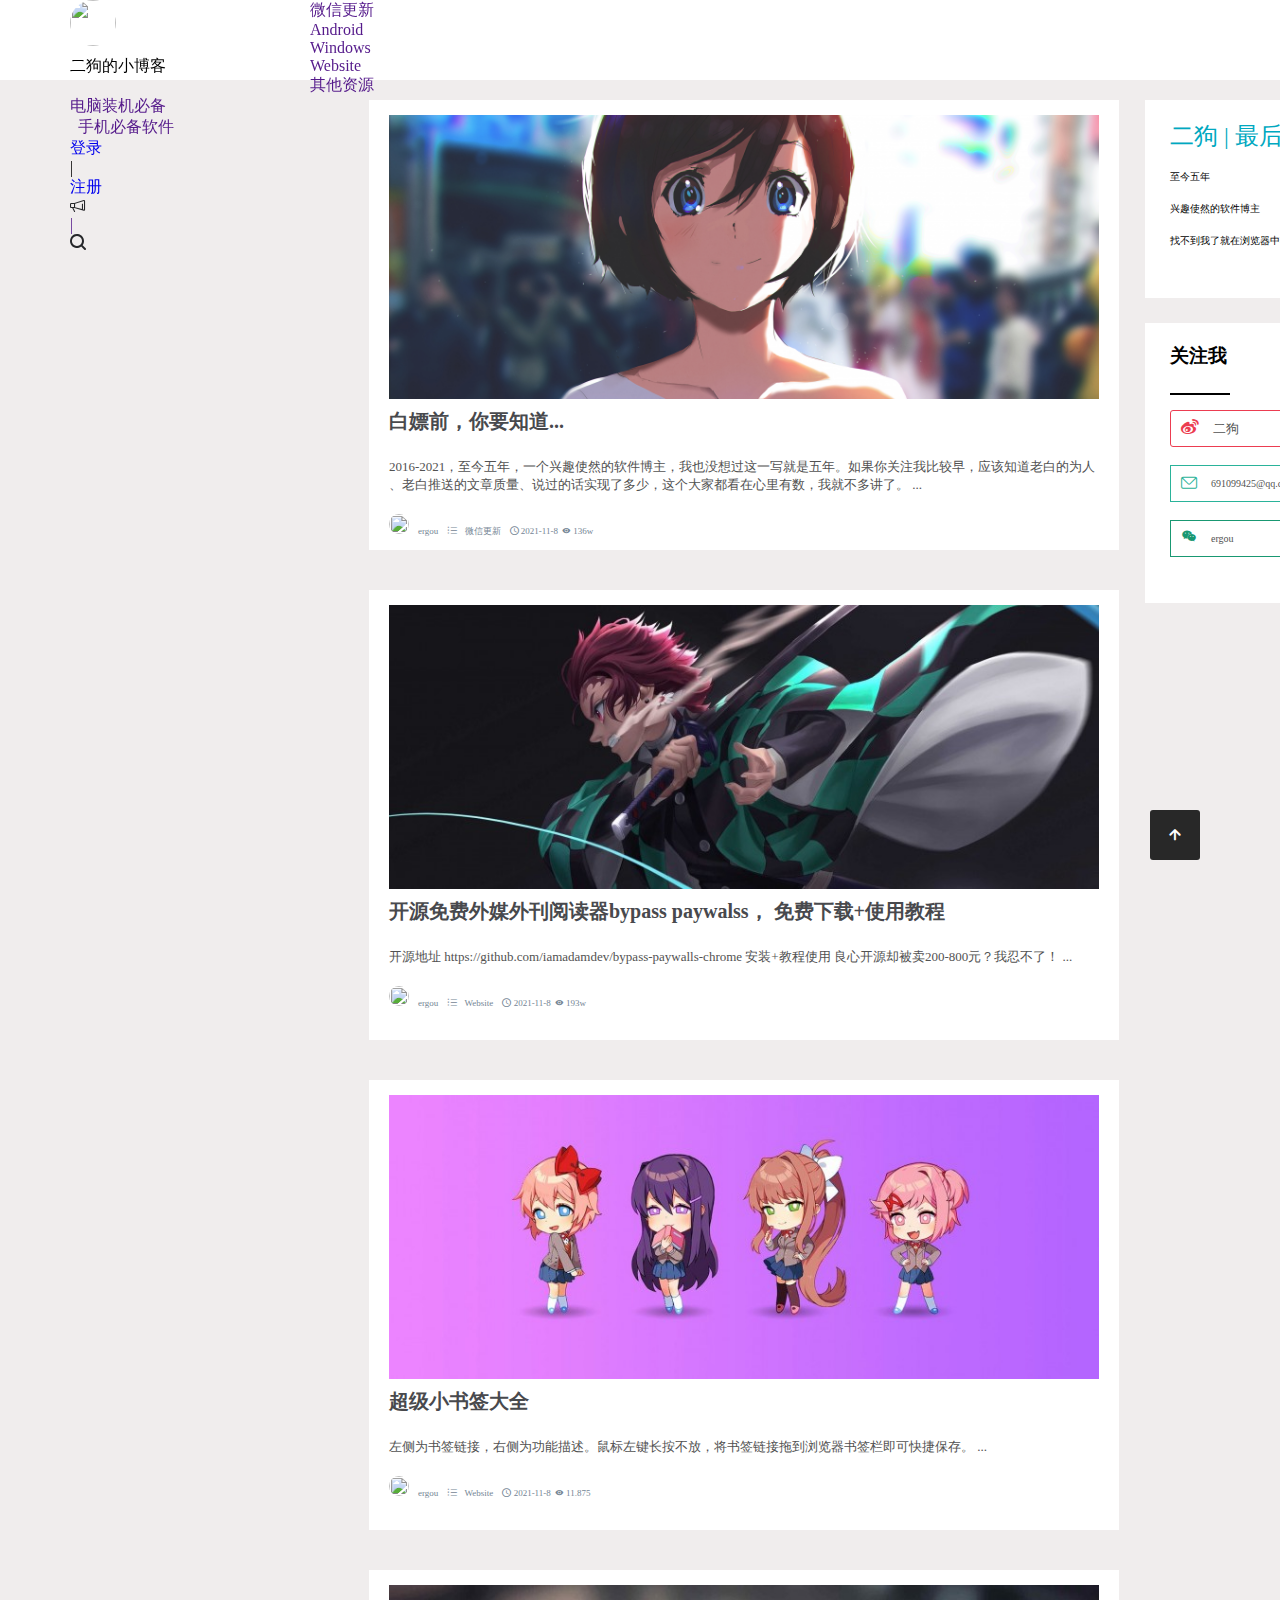
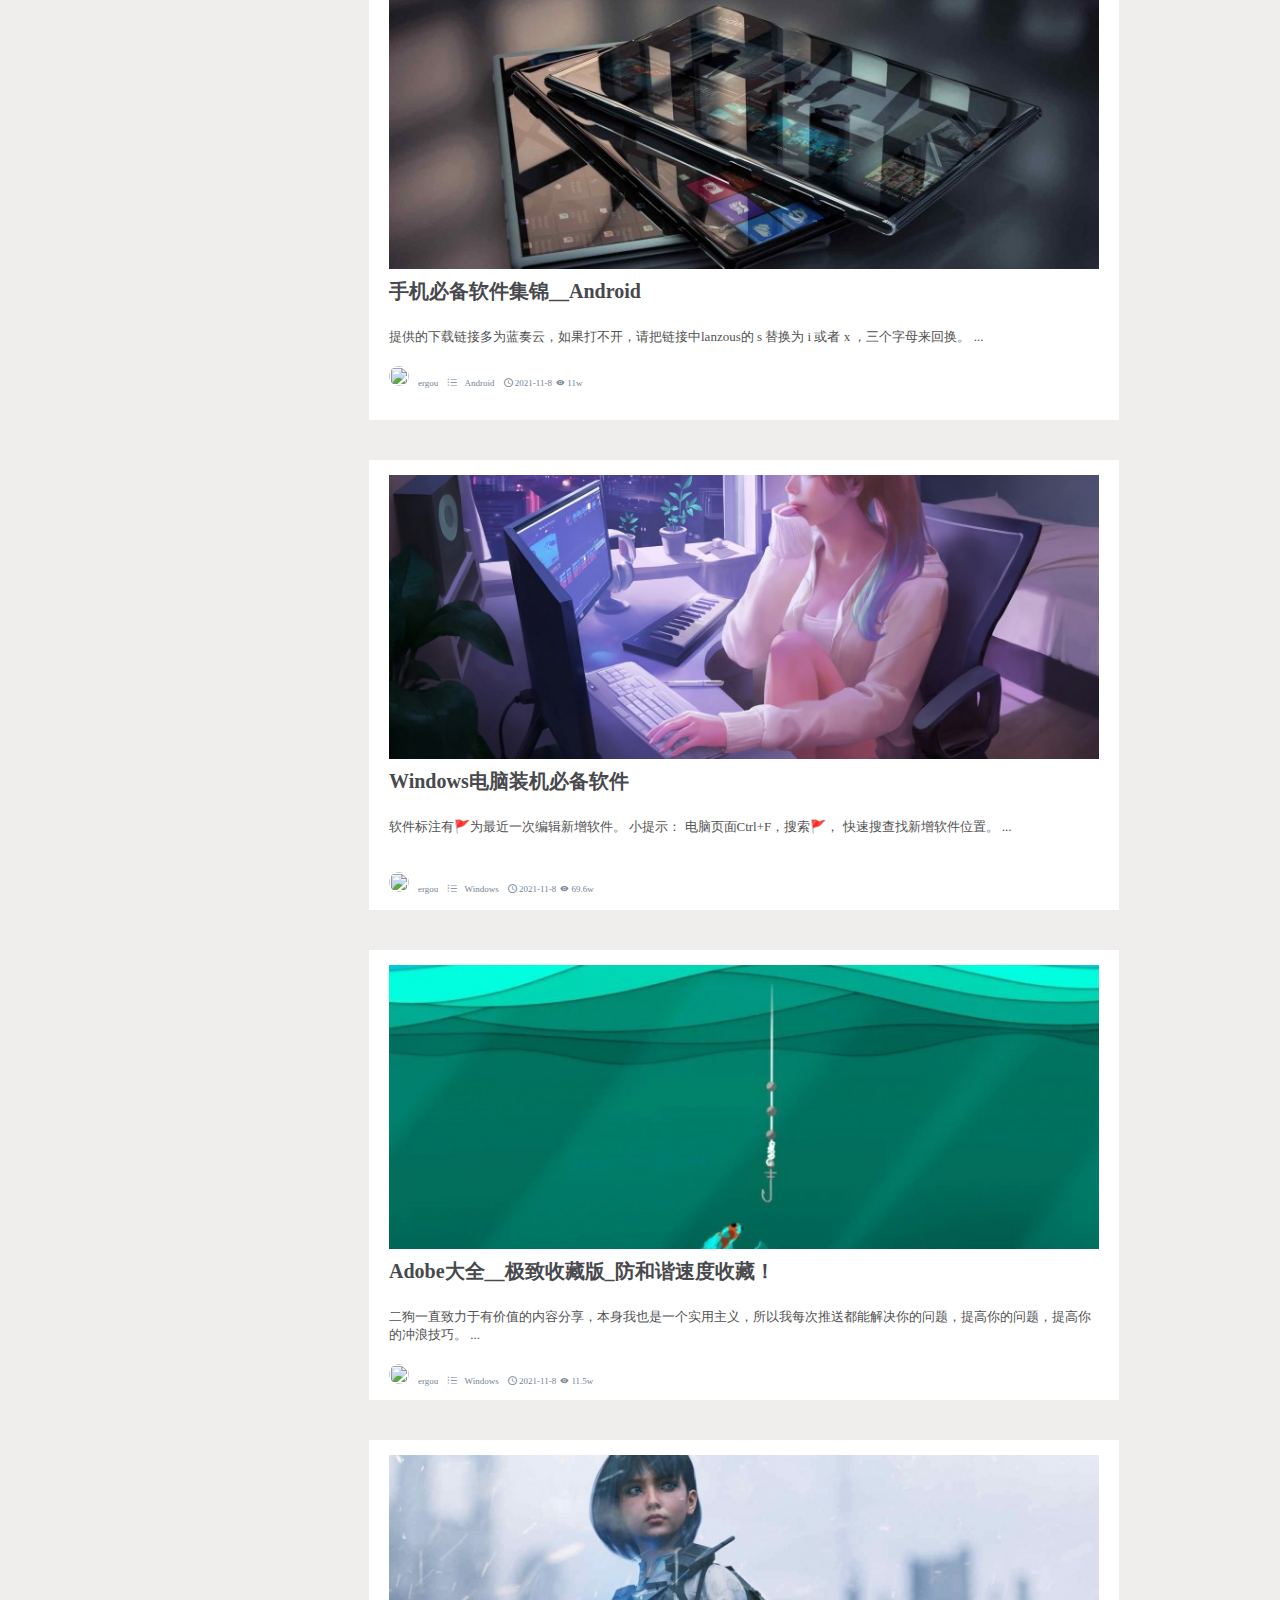
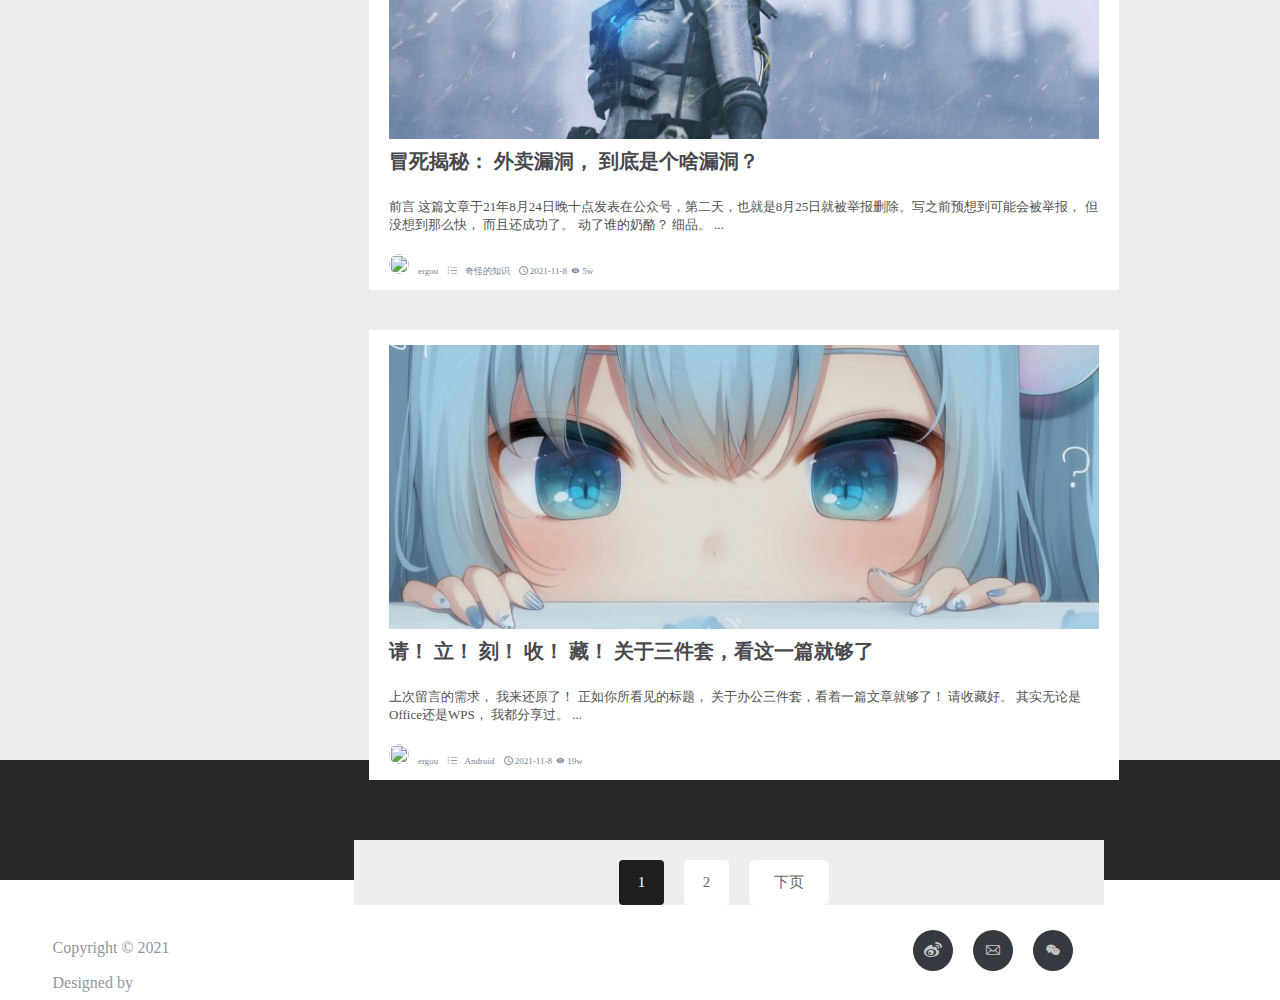
==== commit cd3b3403: "add index" ====
--- a/index.html
+++ b/index.html
@@ -13,320 +13,303 @@
 
 <body>
     <div id="commit-1"></div>
-    <div class="zhengti">
-        <!-- 导航栏 -->
-        <div class="header">
-            <div class="nav">
-                <div class="logo">
-                    <a href="#">
-                        <img src="http://q1.qlogo.cn/g?b=qq&nk=691099425&s=640">
-                        <span class="logotitle">二狗的小博客</span>
-                    </a>
-                </div>
-                <div class="daohuang">
-                    <ul>
-                        <li>
-                            <a href="#">微信更新</a>
-                        </li>
-                        <li>
-                            <a href="#">Android</a>
-                        </li>
-                        <li>
-                            <a href="#">windows</a>
-                        </li>
-                        <li>
-                            <a href="#">Website</a>
-                        </li>
-                        <li>
-                            <a href="#">其他资源</a>
-                        </li>
-                        <li>
-                            <a href="#">电脑装机必备</a>
-                        </li>
-                        <li>
-                            <a href="#">手机必备软件</a>
-                        </li>
-                    </ul>
-                    <div class="clear"></div>
-                </div>
-                <div class="laba">
-                    <div class="denglu">
-                        <ul>
-                            <li><a href="./index2.html">登录</a></li>
-                            <li class="shugang2">|</li>
-                            <li><a href="./index3.html">注册</a></li>
-                        </ul>
+
+    <!-- 导航栏 -->
+    <div class="header">
+        <div class="nav">
+            <div class="logo">
+                <a href="#"><img src="http://q1.qlogo.cn/g?b=qq&nk=691099425&s=640"></a>
+                <section><a href="">二狗的小博客</a></section>
+            </div>
+            <div class="nav-middle">
+                <section><a href="">微信更新</a></section>
+                <section><a href="">Android</a></section>
+                <section><a href="">Windows</a></section>
+                <section><a href="">Website</a></section>
+                <section><a href="">其他资源</a></section>
+                <section><a href="">电脑装机必备</a></section>
+                <section><a href="">&nbsp; 手机必备软件</a></section>
+            </div>
+            <div class="nav-right">
+                <div class="login-register">
+                    <section><a href="./index2.html">登录</a></section>
+                    <p>|</p>
+                    <section><a href="./index3.html">注册</a></section>
+                </div>
+                <div class="icon-top">
+                    <a href="" class="iconfont icon-laba"></a>
+                    <section><a href="">|</a></section>
+                    <a href="" class="iconfont icon-search"></a>
+                </div>
+                <!-- 更多弹框 -->
+                <!-- <div class="more">
+                    <p>20.12.21 立个本周的FLAG 12.21-12.27</p>
+                    <p>20.12.06 今夜23：44，终于完工！</p>
+                    <p>20.02.11 本站正在改版，请过段时间再来访问</p>
+                </div> -->
+            </div>
+        </div>
+    </div>
+    <!-- 内容区 -->
+    <div class="content">
+        <div class="kuang">
+            <div class="zhong">
+                <div class="tupian">
+                    <a href="#">
+                        <img src="./image/1.jpg">
+                    </a>
+                </div>
+                <div class="baipiao">
+                    <h2><a href="#">白嫖前，你要知道...</a></h2>
+                </div>
+                <div class="text">
+                    <p>2016-2021，至今五年，一个兴趣使然的软件博主，我也没想过这一写就是五年。如果你关注我比较早，应该知道老白的为人
+                        、老白推送的文章质量、说过的话实现了多少，这个大家都看在心里有数，我就不多讲了。 ...</p>
+                </div>
+                <div class="xiaotubiao">
+                    <img src="http://q1.qlogo.cn/g?b=qq&nk=691099425&s=640">
+                    <span class="ergou"><a href="#">ergou</a></span>
+                    <span class="iconfont icon-si-glyph-bullet-list-2"><a href="#"> 微信更新</a></span>
+                    <span class="iconfont icon--clock-"> 2021-11-8</span>
+                    <span class="iconfont icon-eye"> 136w</span>
+                </div>
+            </div>
+
+            <div class="right-content">
+                <div class="you">
+                    <div class="wenzi">
+                        <span>二狗 | 最后的倔强</span>
+                        <br>
+                        <br>
+                        <section>至今五年</section>
+                        <br>
+                        <section>兴趣使然的软件博主</section>
+                        <br>
+                        <section>找不到我了就在浏览器中输入 ergou.com</section>
                     </div>
-                    <div class="tubiao">
-                        <a href="#"><span class="iconfont icon-laba"></span></a>
-                        <a href="#"><span class="shugang">|</span></a>
-                        <a href="#"><span class="iconfont icon-search"></span></a>
-                    </div>
-                </div>
-            </div>
-        </div>
-        <!-- 内容区 -->
-        <div class="content">
-            <div class="kuang">
-
-                <div class="zhong">
-                    <div class="tupian">
-                        <a href="#">
-                            <img src="./image/1.jpg">
-                        </a>
-                    </div>
-                    <div class="baipiao">
-                        <h2><a href="#">白嫖前，你要知道...</a></h2>
-                    </div>
-                    <div class="text">
-                        <p>2016-2021，至今五年，一个兴趣使然的软件博主，我也没想过这一写就是五年。如果你关注我比较早，应该知道老白的为人
-                            、老白推送的文章质量、说过的话实现了多少，这个大家都看在心里有数，我就不多讲了。 ...</p>
-                    </div>
-                    <div class="xiaotubiao">
-                        <img src="http://q1.qlogo.cn/g?b=qq&nk=691099425&s=640">
-                        <span class="ergou"><a href="#">ergou</a></span>
-                        <span class="iconfont icon-si-glyph-bullet-list-2"><a href="#"> 微信更新</a></span>
-                        <span class="iconfont icon--clock-"> 2021-11-8</span>
-                        <span class="iconfont icon-eye"> 136w</span>
-                    </div>
-                </div>
-
-                <div class="right-content">
-                    <div class="you">
-                        <div class="wenzi">
-                            <span>二狗 | 最后的倔强</span>
-                            <br>
-                            <br>
-                            <section>至今五年​</section>
-                            <br>
-                            <section>兴趣使然的软件博主</section>
-                            <br>
-                            <section>找不到我了就在浏览器中输入 ergou.com</section>
+                </div>
+                <div class="youxia">
+                    <div class="shurukuang">
+                        <div class="guanzhuwo">
+                            <h3><span>关注我</span></h3>
+                        </div>
+                        <div class="hengxie"></div>
+                        <div class="weibo">
+                            <span class="iconfont icon-xinlangweibo">
+                                <a href="#"> 二狗</a>
+                            </span>
+                            <a href="#" class="xlwb">
+                                <h6>新浪微博</h6>
+                            </a>
+                        </div>
+                        <br>
+                        <div class="youxiang">
+                            <span class="iconfont icon-mail">
+                                <a href="#"> 691099425@qq.com</a>
+                            </span>
+                            <a href="#" class="yx">
+                                <h6>QQ邮箱</h6>
+                            </a>
+                        </div>
+                        <br>
+                        <div class="weixinggongzhonghao">
+                            <span class="iconfont icon-weixin">
+                                <a href="#"> ergou</a>
+                            </span>
+                            <a href="#" class="wxgzh">
+                                <h6>微信公众号</h6>
+                            </a>
                         </div>
                     </div>
-                    <div class="youxia">
-                        <div class="shurukuang">
-                            <div class="guanzhuwo">
-                                <h3><span>关注我</span></h3>
-                            </div>
-                            <div class="hengxie"></div>
-                            <div class="weibo">
-                                <span class="iconfont icon-xinlangweibo">
-                                    <a href="#"> 二狗</a>
-                                </span>
-                                <a href="#" class="xlwb">
-                                    <h6>新浪微博</h6>
-                                </a>
-                            </div>
-                            <br>
-                            <div class="youxiang">
-                                <span class="iconfont icon-mail">
-                                    <a href="#"> 691099425@qq.com</a>
-                                </span>
-                                <a href="#" class="yx">
-                                    <h6>QQ邮箱</h6>
-                                </a>
-                            </div>
-                            <br>
-                            <div class="weixinggongzhonghao">
-                                <span class="iconfont icon-weixin">
-                                    <a href="#"> ergou</a>
-                                </span>
-                                <a href="#" class="wxgzh">
-                                    <h6>微信公众号</h6>
-                                </a>
-                            </div>
-                        </div>
-                    </div>
-                </div>
-
-
-                <div class="zhong2">
-                    <div class="tupian">
-                        <a href="#">
-                            <img src="./image/2.jpg">
-                        </a>
-                    </div>
-                    <div class="baipiao">
-                        <h2><a href="#">开源免费外媒外刊阅读器bypass paywalss， 免费下载+使用教程</a></h2>
-                    </div>
-                    <div class="text">
-                        <p>开源地址 https://github.com/iamadamdev/bypass-paywalls-chrome 安装+教程使用
-                            良心开源却被卖200-800元？我忍不了！&nbsp;...</p>
-                    </div>
-                    <div class="xiaotubiao">
-                        <img src="http://q1.qlogo.cn/g?b=qq&nk=691099425&s=640">
-                        <span class="ergou"><a href="#">ergou</a></span>
-                        <span class="iconfont icon-si-glyph-bullet-list-2"><a href="#"> Website</a></span>
-                        <span class="iconfont icon--clock-"> 2021-11-8</span>
-                        <span class="iconfont icon-eye"> 193w</span>
-                    </div>
-                </div>
-
-                <div class="zhong3">
-                    <div class="tupian">
-                        <a href="#">
-                            <img src="./image/3.jpg">
-                        </a>
-                    </div>
-                    <div class="baipiao">
-                        <h2><a href="#">超级小书签大全</a></h2>
-                    </div>
-                    <div class="text">
-                        <p>左侧为书签链接，右侧为功能描述。鼠标左键长按不放，将书签链接拖到浏览器书签栏即可快捷保存。 ...</p>
-                    </div>
-                    <div class="xiaotubiao">
-                        <img src="http://q1.qlogo.cn/g?b=qq&nk=691099425&s=640">
-                        <span class="ergou3"><a href="#">ergou</a></span>
-                        <span class="iconfont icon-si-glyph-bullet-list-2"><a href="#"> Website</a></span>
-                        <span class="iconfont icon--clock-"> 2021-11-8</span>
-                        <span class="iconfont icon-eye"> 11.875</span>
-                    </div>
-                </div>
-
-                <div class="zhong4">
-                    <div class="tupian">
-                        <a href="#">
-                            <img src="./image/4.jpg">
-                        </a>
-                    </div>
-                    <div class="baipiao">
-                        <h2><a href="#">手机必备软件集锦__Android</a></h2>
-                    </div>
-                    <div class="text">
-                        <p>提供的下载链接多为蓝奏云，如果打不开，请把链接中lanzous的 s 替换为 i 或者 x ，三个字母来回换。 ...</p>
-                    </div>
-                    <div class="xiaotubiao">
-                        <img src="http://q1.qlogo.cn/g?b=qq&nk=691099425&s=640">
-                        <span class="ergou"><a href="#">ergou</a></span>
-                        <span class="iconfont icon-si-glyph-bullet-list-2"><a href="#"> Android</a></span>
-                        <span class="iconfont icon--clock-"> 2021-11-8</span>
-                        <span class="iconfont icon-eye"> 11w</span>
-                    </div>
-                </div>
-
-                <div class="zhong5">
-                    <div class="tupian">
-                        <a href="#">
-                            <img src="./image/5.jpg">
-                        </a>
-                    </div>
-                    <div class="baipiao">
-                        <h2><a href="#">Windows电脑装机必备软件</a></h2>
-                    </div>
-                    <div class="text">
-                        <p>软件标注有🚩为最近一次编辑新增软件。 小提示： 电脑页面Ctrl+F，搜索🚩， 快速搜查找新增软件位置。 ...</p>
-                    </div>
-                    <div class="xiaotubiao">
-                        <img src="http://q1.qlogo.cn/g?b=qq&nk=691099425&s=640">
-                        <span class="ergou"><a href="#">ergou</a></span>
-                        <span class="iconfont icon-si-glyph-bullet-list-2"><a href="#"> Windows</a></span>
-                        <span class="iconfont icon--clock-"> 2021-11-8</span>
-                        <span class="iconfont icon-eye"> 69.6w</span>
-                    </div>
-                </div>
-
-                <div class="zhong6">
-                    <div class="tupian">
-                        <a href="#">
-                            <img src="./image/6.jpg">
-                        </a>
-                    </div>
-                    <div class="baipiao">
-                        <h2><a href="#">Adobe大全__极致收藏版_防和谐速度收藏！</a></h2>
-                    </div>
-                    <div class="text">
-                        <p>二狗一直致力于有价值的内容分享，本身我也是一个实用主义，所以我每次推送都能解决你的问题，提高你的问题，提高你的冲浪技巧。 ...</p>
-                    </div>
-                    <div class="xiaotubiao">
-                        <img src="http://q1.qlogo.cn/g?b=qq&nk=691099425&s=640">
-                        <span class="ergou"><a href="#">ergou</a></span>
-                        <span class="iconfont icon-si-glyph-bullet-list-2"><a href="#"> Windows</a></span>
-                        <span class="iconfont icon--clock-"> 2021-11-8</span>
-                        <span class="iconfont icon-eye"> 11.5w</span>
-                    </div>
-                </div>
-
-                <div class="zhong7">
-                    <div class="tupian">
-                        <a href="#">
-                            <img src="./image/7.jpg">
-                        </a>
-                    </div>
-                    <div class="baipiao">
-                        <h2><a href="#">冒死揭秘： 外卖漏洞， 到底是个啥漏洞？</a></h2>
-                    </div>
-                    <div class="text">
-                        <p>前言 这篇文章于21年8月24日晚十点发表在公众号，第二天，也就是8月25日就被举报删除。写之前预想到可能会被举报， 但没想到那么快， 而且还成功了。 动了谁的奶酪？ 细品。 ...
-                        </p>
-                    </div>
-                    <div class="xiaotubiao">
-                        <img src="http://q1.qlogo.cn/g?b=qq&nk=691099425&s=640">
-                        <span class="ergou"><a href="#">ergou</a></span>
-                        <span class="iconfont icon-si-glyph-bullet-list-2"><a href="#"> 奇怪的知识</a></span>
-                        <span class="iconfont icon--clock-"> 2021-11-8</span>
-                        <span class="iconfont icon-eye"> 5w</span>
-                    </div>
-                </div>
-
-                <div class="zhong8">
-                    <div class="tupian">
-                        <a href="#">
-                            <img src="./image/8.jpg">
-                        </a>
-                    </div>
-                    <div class="baipiao">
-                        <h2><a href="#">请！ 立！ 刻！ 收！ 藏！ 关于三件套，看这一篇就够了</a></h2>
-                    </div>
-                    <div class="text">
-                        <p>上次留言的需求， 我来还原了！ 正如你所看见的标题， 关于办公三件套，看着一篇文章就够了！ 请收藏好。 其实无论是Office还是WPS， 我都分享过。
-                            ...</p>
-                    </div>
-                    <div class="xiaotubiao">
-                        <img src="http://q1.qlogo.cn/g?b=qq&nk=691099425&s=640">
-                        <span class="ergou"><a href="#">ergou</a></span>
-                        <span class="iconfont icon-si-glyph-bullet-list-2"><a href="#"> Android</a></span>
-                        <span class="iconfont icon--clock-"> 2021-11-8</span>
-                        <span class="iconfont icon-eye"> 19w</span>
-                    </div>
-                </div>
-
-                <div class="turnpages">
-                    <div class="fy">
-                        <span class="yi">1</span>
-                        <a href="#" class="er">2</a>
-                        <a href="#" class="xiaye">下页</a>
-                    </div>
+                </div>
+            </div>
+
+            <div class="zhong">
+                <div class="tupian">
+                    <a href="#">
+                        <img src="./image/2.jpg">
+                    </a>
+                </div>
+                <div class="baipiao">
+                    <h2><a href="#">开源免费外媒外刊阅读器bypass paywalss， 免费下载+使用教程</a></h2>
+                </div>
+                <div class="text">
+                    <p>开源地址 https://github.com/iamadamdev/bypass-paywalls-chrome 安装+教程使用
+                        良心开源却被卖200-800元？我忍不了！&nbsp;...</p>
+                </div>
+                <div class="xiaotubiao">
+                    <img src="http://q1.qlogo.cn/g?b=qq&nk=691099425&s=640">
+                    <span class="ergou"><a href="#">ergou</a></span>
+                    <span class="iconfont icon-si-glyph-bullet-list-2"><a href="#"> Website</a></span>
+                    <span class="iconfont icon--clock-"> 2021-11-8</span>
+                    <span class="iconfont icon-eye"> 193w</span>
+                </div>
+            </div>
+
+            <div class="zhong">
+                <div class="tupian">
+                    <a href="#">
+                        <img src="./image/3.jpg">
+                    </a>
+                </div>
+                <div class="baipiao">
+                    <h2><a href="#">超级小书签大全</a></h2>
+                </div>
+                <div class="text">
+                    <p>左侧为书签链接，右侧为功能描述。鼠标左键长按不放，将书签链接拖到浏览器书签栏即可快捷保存。 ...</p>
+                </div>
+                <div class="xiaotubiao">
+                    <img src="http://q1.qlogo.cn/g?b=qq&nk=691099425&s=640">
+                    <span class="ergou3"><a href="#">ergou</a></span>
+                    <span class="iconfont icon-si-glyph-bullet-list-2"><a href="#"> Website</a></span>
+                    <span class="iconfont icon--clock-"> 2021-11-8</span>
+                    <span class="iconfont icon-eye"> 11.875</span>
+                </div>
+            </div>
+
+            <div class="zhong">
+                <div class="tupian">
+                    <a href="#">
+                        <img src="./image/4.jpg">
+                    </a>
+                </div>
+                <div class="baipiao">
+                    <h2><a href="#">手机必备软件集锦__Android</a></h2>
+                </div>
+                <div class="text">
+                    <p>提供的下载链接多为蓝奏云，如果打不开，请把链接中lanzous的 s 替换为 i 或者 x ，三个字母来回换。 ...</p>
+                </div>
+                <div class="xiaotubiao">
+                    <img src="http://q1.qlogo.cn/g?b=qq&nk=691099425&s=640">
+                    <span class="ergou"><a href="#">ergou</a></span>
+                    <span class="iconfont icon-si-glyph-bullet-list-2"><a href="#"> Android</a></span>
+                    <span class="iconfont icon--clock-"> 2021-11-8</span>
+                    <span class="iconfont icon-eye"> 11w</span>
+                </div>
+            </div>
+
+            <div class="zhong">
+                <div class="tupian">
+                    <a href="#">
+                        <img src="./image/5.jpg">
+                    </a>
+                </div>
+                <div class="baipiao">
+                    <h2><a href="#">Windows电脑装机必备软件</a></h2>
+                </div>
+                <div class="text">
+                    <p>软件标注有🚩为最近一次编辑新增软件。 小提示： 电脑页面Ctrl+F，搜索🚩， 快速搜查找新增软件位置。 ...</p>
+                    <br>
+                </div>
+                <div class="xiaotubiao">
+                    <img src="http://q1.qlogo.cn/g?b=qq&nk=691099425&s=640">
+                    <span class="ergou"><a href="#">ergou</a></span>
+                    <span class="iconfont icon-si-glyph-bullet-list-2"><a href="#"> Windows</a></span>
+                    <span class="iconfont icon--clock-"> 2021-11-8</span>
+                    <span class="iconfont icon-eye"> 69.6w</span>
+                </div>
+            </div>
+
+            <div class="zhong">
+                <div class="tupian">
+                    <a href="#">
+                        <img src="./image/6.jpg">
+                    </a>
+                </div>
+                <div class="baipiao">
+                    <h2><a href="#">Adobe大全__极致收藏版_防和谐速度收藏！</a></h2>
+                </div>
+                <div class="text">
+                    <p>二狗一直致力于有价值的内容分享，本身我也是一个实用主义，所以我每次推送都能解决你的问题，提高你的问题，提高你的冲浪技巧。 ...</p>
+                </div>
+                <div class="xiaotubiao">
+                    <img src="http://q1.qlogo.cn/g?b=qq&nk=691099425&s=640">
+                    <span class="ergou"><a href="#">ergou</a></span>
+                    <span class="iconfont icon-si-glyph-bullet-list-2"><a href="#"> Windows</a></span>
+                    <span class="iconfont icon--clock-"> 2021-11-8</span>
+                    <span class="iconfont icon-eye"> 11.5w</span>
+                </div>
+            </div>
+
+            <div class="zhong">
+                <div class="tupian">
+                    <a href="#">
+                        <img src="./image/7.jpg">
+                    </a>
+                </div>
+                <div class="baipiao">
+                    <h2><a href="#">冒死揭秘： 外卖漏洞， 到底是个啥漏洞？</a></h2>
+                </div>
+                <div class="text">
+                    <p>前言 这篇文章于21年8月24日晚十点发表在公众号，第二天，也就是8月25日就被举报删除。写之前预想到可能会被举报， 但没想到那么快， 而且还成功了。 动了谁的奶酪？ 细品。 ...
+                    </p>
+                </div>
+                <div class="xiaotubiao">
+                    <img src="http://q1.qlogo.cn/g?b=qq&nk=691099425&s=640">
+                    <span class="ergou"><a href="#">ergou</a></span>
+                    <span class="iconfont icon-si-glyph-bullet-list-2"><a href="#"> 奇怪的知识</a></span>
+                    <span class="iconfont icon--clock-"> 2021-11-8</span>
+                    <span class="iconfont icon-eye"> 5w</span>
+                </div>
+            </div>
+
+            <div class="zhong">
+                <div class="tupian">
+                    <a href="#">
+                        <img src="./image/8.jpg">
+                    </a>
+                </div>
+                <div class="baipiao">
+                    <h2><a href="#">请！ 立！ 刻！ 收！ 藏！ 关于三件套，看这一篇就够了</a></h2>
+                </div>
+                <div class="text">
+                    <p>上次留言的需求， 我来还原了！ 正如你所看见的标题， 关于办公三件套，看着一篇文章就够了！ 请收藏好。 其实无论是Office还是WPS， 我都分享过。
+                        ...</p>
+                </div>
+                <div class="xiaotubiao">
+                    <img src="http://q1.qlogo.cn/g?b=qq&nk=691099425&s=640">
+                    <span class="ergou"><a href="#">ergou</a></span>
+                    <span class="iconfont icon-si-glyph-bullet-list-2"><a href="#"> Android</a></span>
+                    <span class="iconfont icon--clock-"> 2021-11-8</span>
+                    <span class="iconfont icon-eye"> 19w</span>
+                </div>
+            </div>
+
+            <div class="turnpages">
+                <div class="fy">
+                    <span class="yi">1</span>
+                    <a href="#" class="er">2</a>
+                    <a href="#" class="xiaye">下页</a>
                 </div>
             </div>
         </div>
-        <!-- 底部 -->
-        <div class="bottom">
-            <div class="bottom-k">
-                <div class="banquan">
-                    <span class="banquan-zuo">Copyright © 2021 </span> <span class="banquan-you">二狗
-                        陕ICP备*********号**</span>
-                    <span class="banquan-zuoxia">Designed by</span><span class="banquan-youxia"><a href="#">
-                            ergou.com</a></span>
-                </div>
-                <div class="jiantou-k">
-                    <a href="#commit-1" class="jiantou">
-                        <span class="iconfont icon-xiangshangjiantou"></span>
-                    </a>
-                </div>
-                <div class="dibu-tubiao">
-                    <a href="" class="dibu-weibo">
-                        <span class="iconfont icon-xinlangweibo"></span>
-                    </a>
-                    <a href="#" class="dibu-youxiang">
-                        <span class="iconfont icon-mail1"></span>
-                    </a>
-                    <a href="#" class="dibu-weixing">
-                        <span class="iconfont icon-weixin"></span>
-                    </a>
-                </div>
-
-            </div>
+    </div>
+    <!-- 底部 -->
+    <div class="bottom">
+        <div class="bottom-k">
+            <div class="banquan">
+                <span class="banquan-zuo">Copyright © 2021 </span> <span class="banquan-you">二狗
+                    陕ICP备*********号**</span>
+                <span class="banquan-zuoxia">Designed by</span><span class="banquan-youxia"><a href="#">
+                        ergou.com</a></span>
+            </div>
+            <div class="jiantou-k">
+                <a href="#commit-1" class="jiantou">
+                    <span class="iconfont icon-xiangshangjiantou"></span>
+                </a>
+            </div>
+            <div class="dibu-tubiao">
+                <a href="" class="dibu-weibo">
+                    <span class="iconfont icon-xinlangweibo"></span>
+                </a>
+                <a href="#" class="dibu-youxiang">
+                    <span class="iconfont icon-mail1"></span>
+                </a>
+                <a href="#" class="dibu-weixing">
+                    <span class="iconfont icon-weixin"></span>
+                </a>
+            </div>
+
         </div>
     </div>
 </body>
--- a/css/index.css
+++ b/css/index.css
@@ -7,24 +7,27 @@
     display: block;
     clear: both;
 }
-a {
+a{
     text-decoration: none;
 }
 .zhengti{
-    width: 1903px;
+    width: 100%;
+    height: 100%;
 }
 .header{
     width: 100%;
-    background-color: white;
+    height: 80px;
+    background-color: white;
+    position: sticky;
+    top: 0;
 }
 .nav{
-    width: 1480px;
+    width: 1140px;
     height: 80px;
     margin: 0 auto;
 }
 .logo{
     width: 240px;
-    height: 80px;
     float: left;
 
 }
@@ -63,13 +66,12 @@
     color: #317fc4;
 }
 .laba{
-    width: 440px;
-    float: left;
+    width: 300px;
+    float: right;
     line-height: 80px;
-    margin-left: 100px;
 }
 .tubiao{
-    float: left;
+    float: right;
 }
 .icon-search{
     color: #252629;
@@ -86,8 +88,8 @@
 }
 .denglu{
     width: 140px;
-    float: left;
-    margin: 0 30px;
+    float: right;
+    margin-left: 30px;
 }
 .denglu>ul>li>a:hover{
     color: #337ab7;
@@ -111,7 +113,7 @@
     background-color: #f0eded;
 }
 .kuang{
-    width: 1175px;
+    width: 1195px;
     height: 4000px;
     margin: 0 auto;
 }
@@ -170,6 +172,12 @@
 .xiaotubiao>span>a{
     font-size: 9px;
 }
+.right-content{
+    width: 360px;
+    float: left;
+    position: fixed;
+    left: 1130px;
+}
 .you{
     width: 360px;
     height: 198px;
@@ -246,7 +254,6 @@
 .youxiang{
     width: 310px;
     border: solid 1px #2AB39A;
-    border-radius: 3px;
 }
 .youxiang>span{
     margin-left: 10px;
@@ -277,7 +284,6 @@
 .weixinggongzhonghao{
     width: 310px;
     border: solid 1px #199872;
-    border-radius: 3px;
 }
 .weixinggongzhonghao::after{
     width: 80px;
@@ -418,8 +424,9 @@
     background-color: #282828;
 }
 .bottom-k{
-    width: 1535px;
-    float: right;
+    width: 1205px;
+    /* float: right; */
+    margin: 0 auto;
 }
 .banquan{
     width: 350px;
@@ -444,12 +451,18 @@
     width: 90px;
     float: right;
     margin-right: 50px;
+    position: relative;
 }
 .jiantou{
     width: 50px;
-    margin-top: 40px;
+    height: 50px;
+    text-align: center;
+    line-height: 50px;
+    border-radius: 3px;
     background-color: #282828;
-    float: left;
+    position: fixed;
+    bottom: 40px;
+    right: 80px;
 }
 .icon-xiangshangjiantou{
     font-size: 30px !important;
@@ -457,7 +470,6 @@
 }
 .dibu-tubiao{
     width: 300px;
-    height: 120px;
     float: right;
     margin-right: 40px;
 }
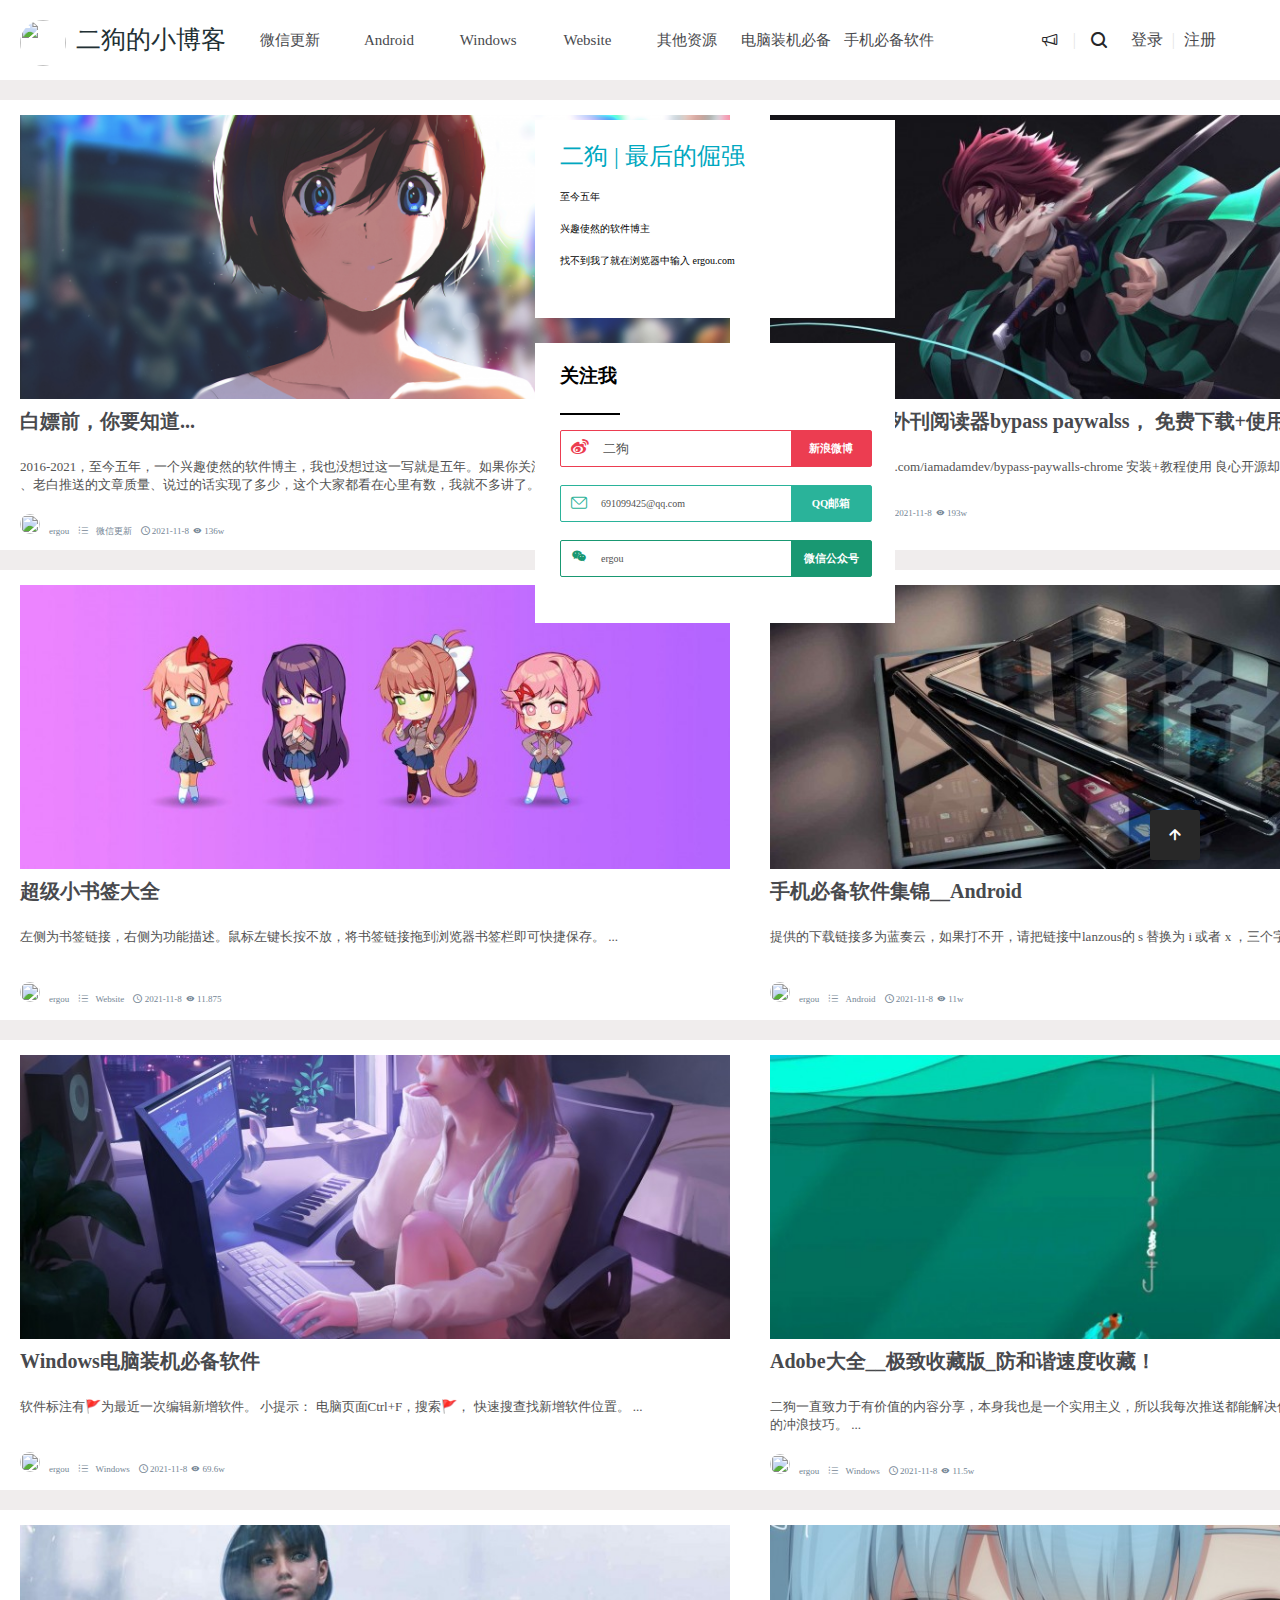
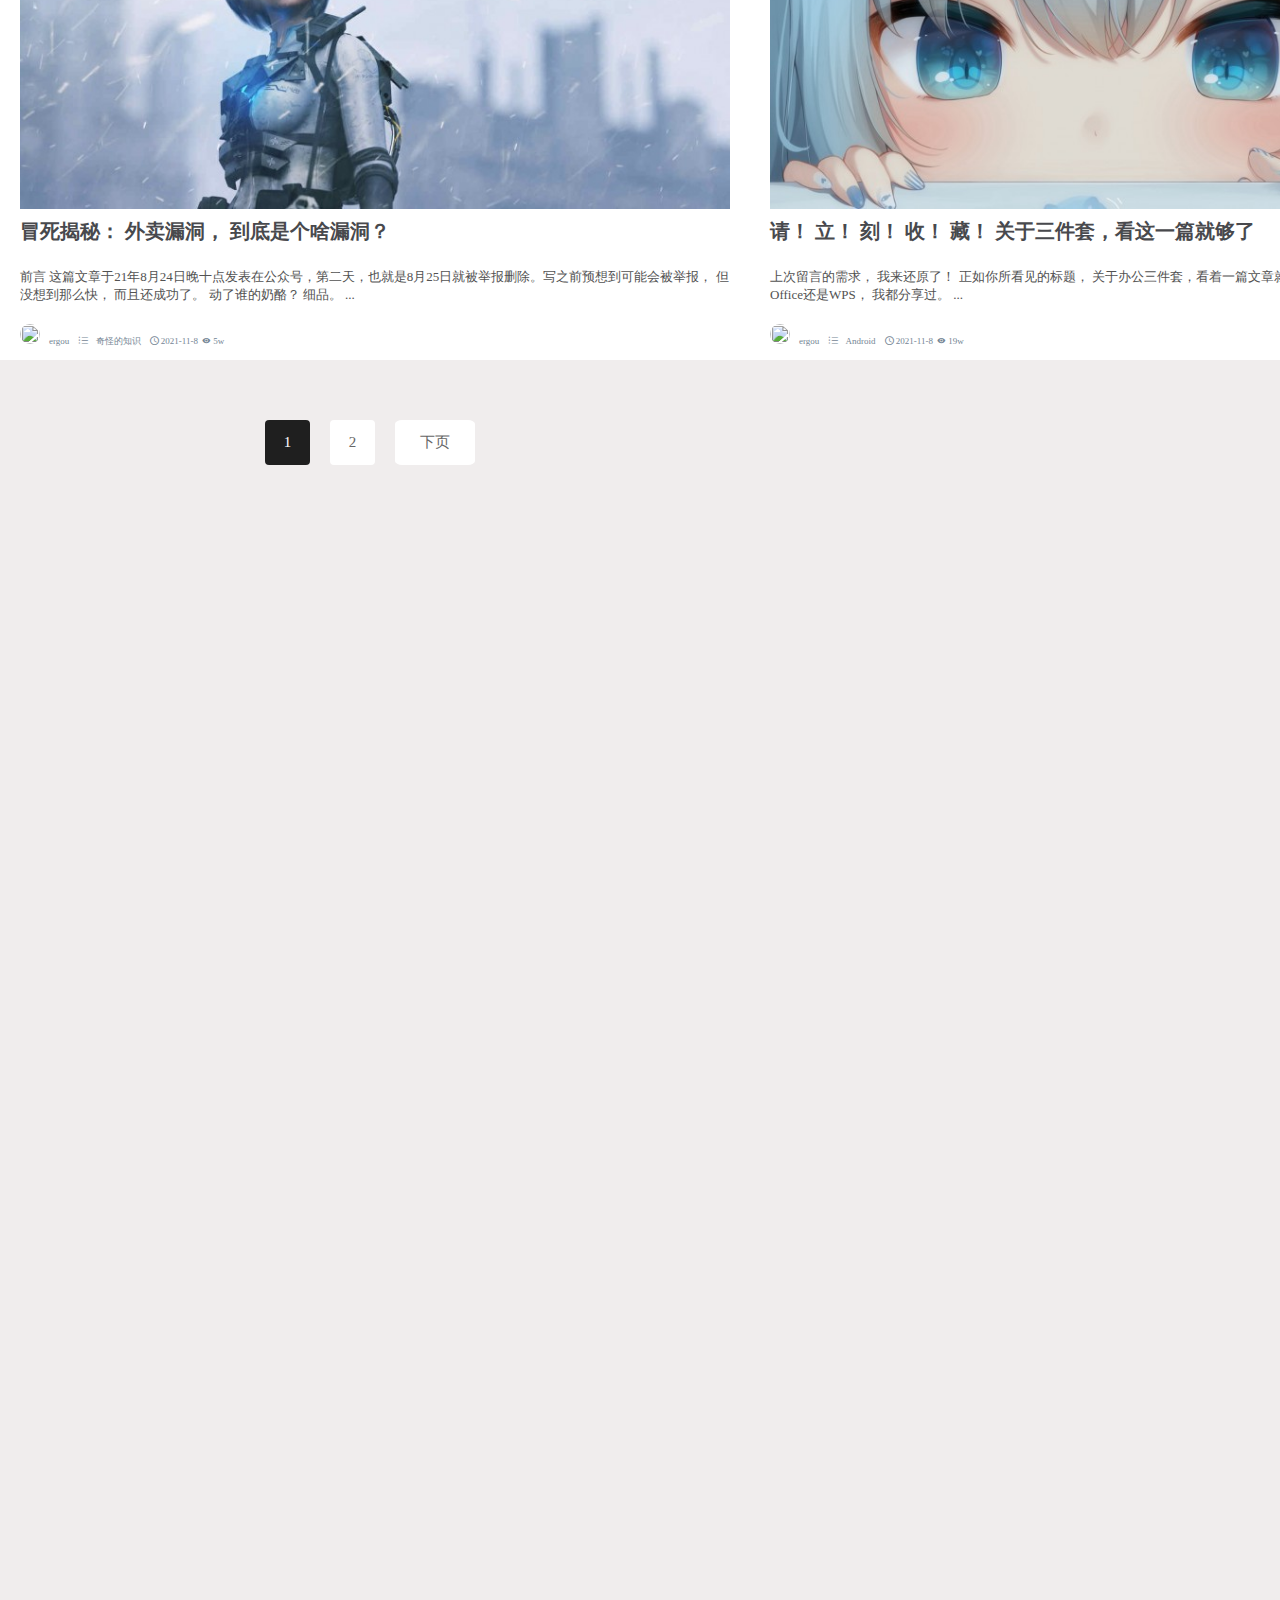
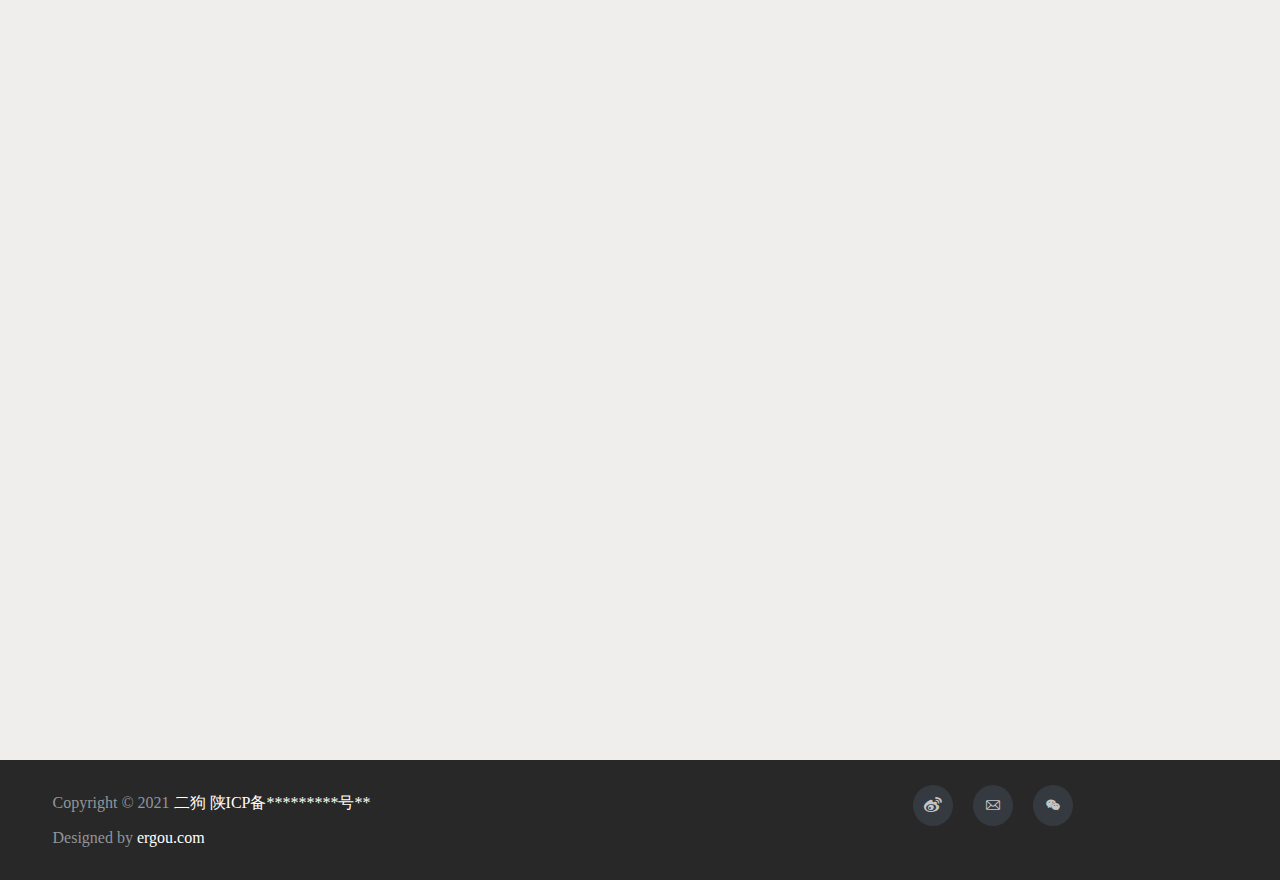
==== commit b6e45b5a: "add index" ====
--- a/index.html
+++ b/index.html
@@ -52,7 +52,7 @@
     </div>
     <!-- 内容区 -->
     <div class="content">
-        <div class="kuang">
+        <div class="main">
             <div class="zhong">
                 <div class="tupian">
                     <a href="#">
@@ -157,6 +157,7 @@
                 </div>
                 <div class="text">
                     <p>左侧为书签链接，右侧为功能描述。鼠标左键长按不放，将书签链接拖到浏览器书签栏即可快捷保存。 ...</p>
+                    <br>
                 </div>
                 <div class="xiaotubiao">
                     <img src="http://q1.qlogo.cn/g?b=qq&nk=691099425&s=640">
@@ -178,6 +179,7 @@
                 </div>
                 <div class="text">
                     <p>提供的下载链接多为蓝奏云，如果打不开，请把链接中lanzous的 s 替换为 i 或者 x ，三个字母来回换。 ...</p>
+                    <br>
                 </div>
                 <div class="xiaotubiao">
                     <img src="http://q1.qlogo.cn/g?b=qq&nk=691099425&s=640">
--- a/css/index.css
+++ b/css/index.css
@@ -10,10 +10,7 @@
 a{
     text-decoration: none;
 }
-.zhengti{
-    width: 100%;
-    height: 100%;
-}
+/* 导航栏 */
 .header{
     width: 100%;
     height: 80px;
@@ -22,91 +19,88 @@
     top: 0;
 }
 .nav{
-    width: 1140px;
+    width: 1240px;
     height: 80px;
     margin: 0 auto;
+    display: flex;
 }
 .logo{
-    width: 240px;
-    float: left;
-
-}
-.logo img{
+    width: 220px;
+    height: 80px;
+    display: flex;
+}
+.logo>a>img{
     width: 46px;
     height: 46px;
-    border-radius: 50% ;
-    display: inline-block;
-    vertical-align: middle;
-    margin-bottom: 10px;
-}
-.logotitle{
+    border-radius: 50%;
+    margin-top: 20px;
+}
+.logo>section{
+    margin-left: 10px;
     font-size: 25px;
-    text-align: center;
     line-height: 80px;
 }
-.logo a{
-    color: black;
-}
-
-.daohuang{
-    float: left;
+.logo>section>a{
+    color: #223034;
+}
+.nav-middle{
+    width: 695px;
+    height: 80px;
+    display: flex;
+}
+.nav-middle>section{
+    width: 100px;
+    text-align: center;
     line-height: 80px;
-}
-.daohuang ul a{
-    color: rgb(61, 62, 65);
-}
-.daohuang ul li{
-    list-style: none;
-    float: left;
-    margin: 0 8px;
-    text-align: center;
-    font-size: 14px;
-}
-.daohuang>ul>li>a:hover{
-    color: #317fc4;
-}
-.laba{
-    width: 300px;
-    float: right;
+    font-size: 15px;
+}
+.nav-middle>section>a{
+    color: #48494D;
+}
+.nav-middle>section>a:hover{
+    color: #00BBD9;
+}
+.nav-right{
+    width: 290px;
+    height: 80px;
+    display: flex;
+    flex-direction: row-reverse;
+    justify-content: flex-start;
+}
+.icon-top{
+    width: 80px;
+    display: flex;
     line-height: 80px;
-}
-.tubiao{
-    float: right;
-}
-.icon-search{
+    position: relative;
+}
+.icon-top>section{
+    margin: 0 15px;
+}
+.icon-top>section>a{
+    color: #E5E5E5;
+}
+.icon-top>a{
     color: #252629;
-    font-size: 18px;
-}
-.icon-laba{
-    color: #252629;
-    font-size: 18px;
-}
-
-.shugang{
+    position: relative;
+}
+.login-register{
+    display: flex;
+    line-height: 80px;
+}
+.login-register>section{
+    width: 50px;
+    text-align: center;
+}
+.login-register>section>a{
+    color: #48494D;
+}
+.login-register>p{
     color: #E5E5E5;
-    margin: 0 10px;
-}
-.denglu{
-    width: 140px;
-    float: right;
-    margin-left: 30px;
-}
-.denglu>ul>li>a:hover{
-    color: #337ab7;
-}
-.denglu>ul>li{
-    width: 35px;
-    float: left;
-    list-style: none;
-    font-size: 16px;
-    text-align: center;
-}
-.denglu>ul>li>a{
-    color: #48494d;
-}
-.shugang2{
-    color: #E5E5E5;
-}
+}
+.login-register>section>a:hover{
+    color: #00BBD9;
+}
+/* 内容 */
 .content{
     width: 1903px;
     height: 3880px;
@@ -121,7 +115,7 @@
     width: 750px;
     height: 450px;
     background-color: white;
-    margin: 20px 15px;
+    margin-top: 20px;
     float: left;
 }
 .tupian>a>img{
@@ -176,7 +170,8 @@
     width: 360px;
     float: left;
     position: fixed;
-    left: 1130px;
+    top: 100px;
+    right: 400px;
 }
 .you{
     width: 360px;
@@ -224,7 +219,7 @@
 .weibo{
     width: 310px;
     border: solid 1px #EC3D51;
-    border-radius: 3px;
+    border-radius: 2px;
 }
 .weibo>span{
     margin-left: 10px;
@@ -254,6 +249,7 @@
 .youxiang{
     width: 310px;
     border: solid 1px #2AB39A;
+    border-radius: 2px;
 }
 .youxiang>span{
     margin-left: 10px;
@@ -284,6 +280,7 @@
 .weixinggongzhonghao{
     width: 310px;
     border: solid 1px #199872;
+    border-radius: 2px;
 }
 .weixinggongzhonghao::after{
     width: 80px;
@@ -314,55 +311,6 @@
 .wxgzh:hover{
     width: 100px;
     background-color: #199872;
-}
-.zhong2{
-    width: 750px;
-    height: 450px;
-    background-color: white;
-    margin: -20px 15px;
-    float: left;
-}
-.zhong3{
-    width: 750px;
-    height: 430px;
-    background-color: white;
-    margin: 45px 15px;
-    float: left;
-}
-.zhong4{
-    width: 750px;
-    height: 430px;
-    background-color: white;
-    margin: -15px 15px;
-    float: left;
-}
-.zhong5{
-    width: 750px;
-    height: 430px;
-    background-color: white;
-    margin: 43px 15px;
-    float: left;
-}
-.zhong6{
-    width: 750px;
-    height: 450px;
-    background-color: white;
-    margin: -20px 15px;
-    float: left;
-}
-.zhong7{
-    width: 750px;
-    height: 450px;
-    background-color: white;
-    margin: 44px 15px;
-    float: left;
-}
-.zhong8{
-    width: 750px;
-    height: 450px;
-    background-color: white;
-    margin: -15px 15px;
-    float: left;
 }
 .turnpages{
     width: 750px;
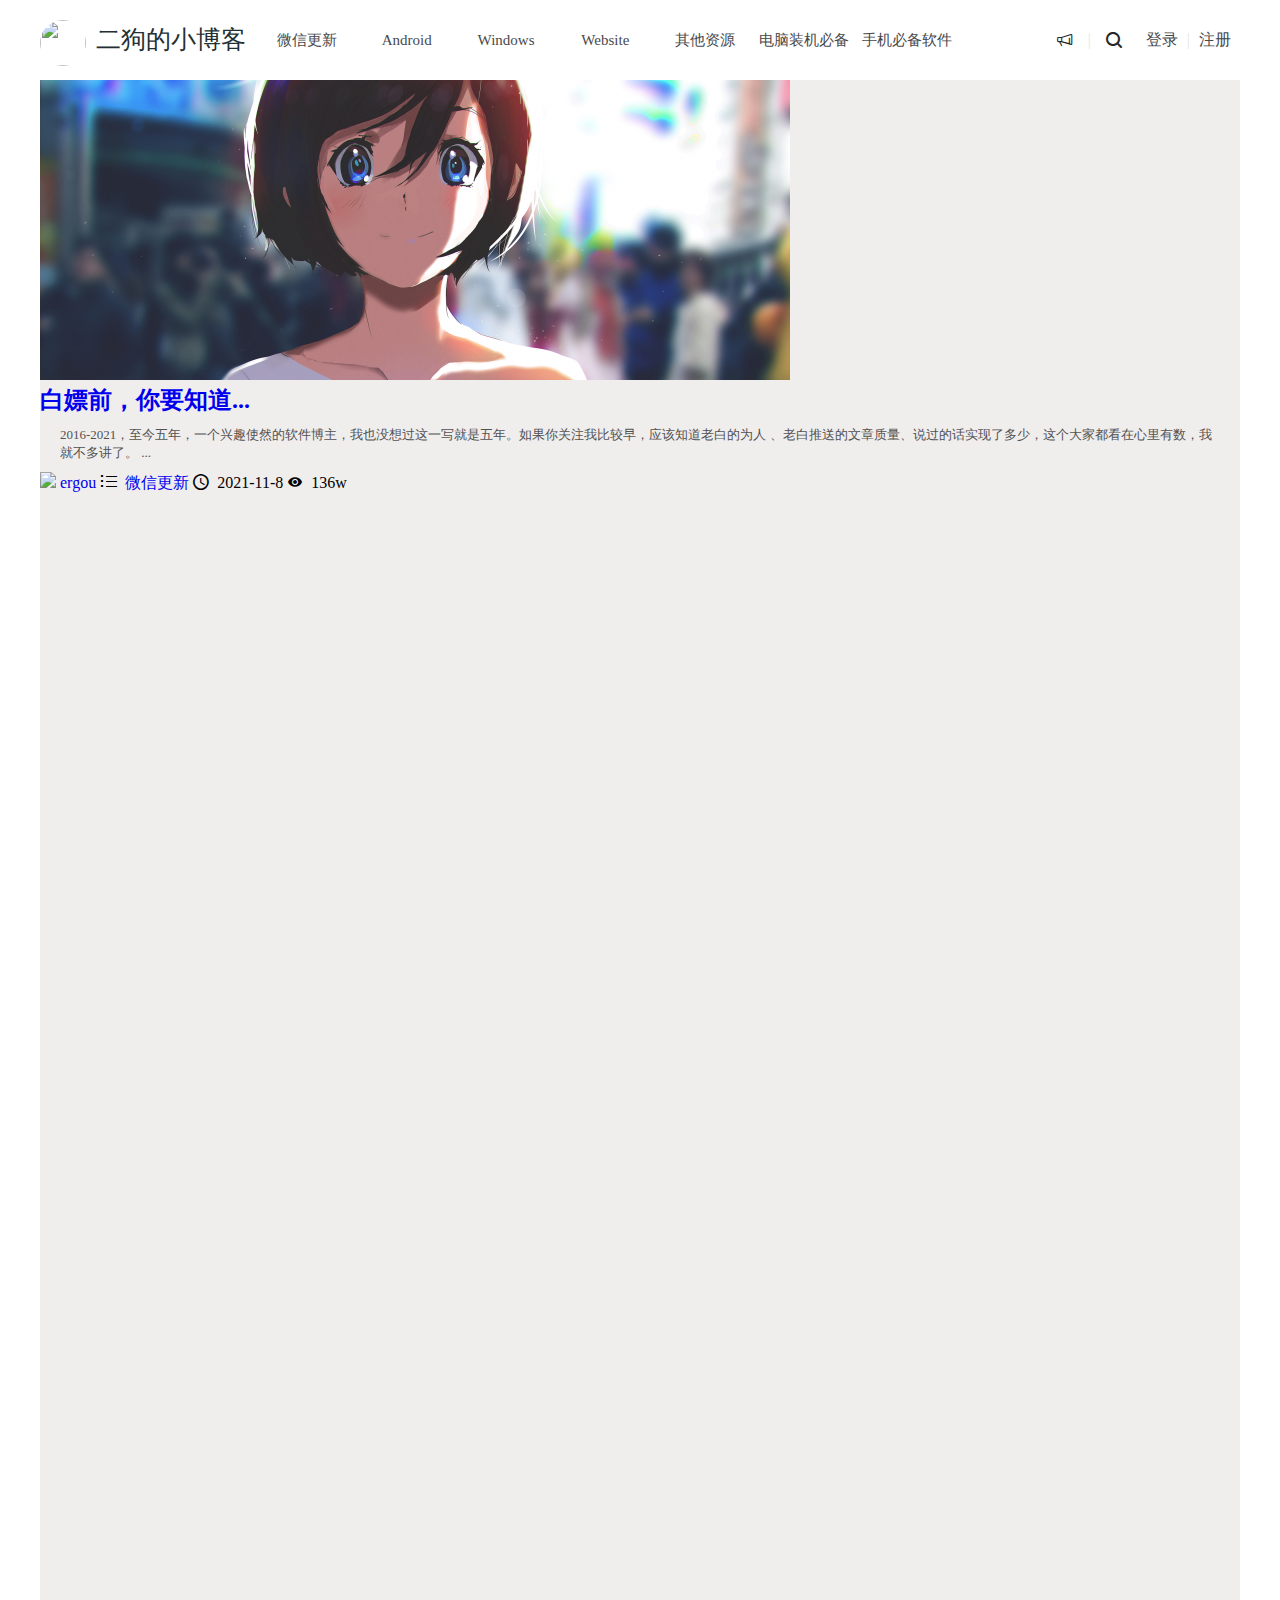
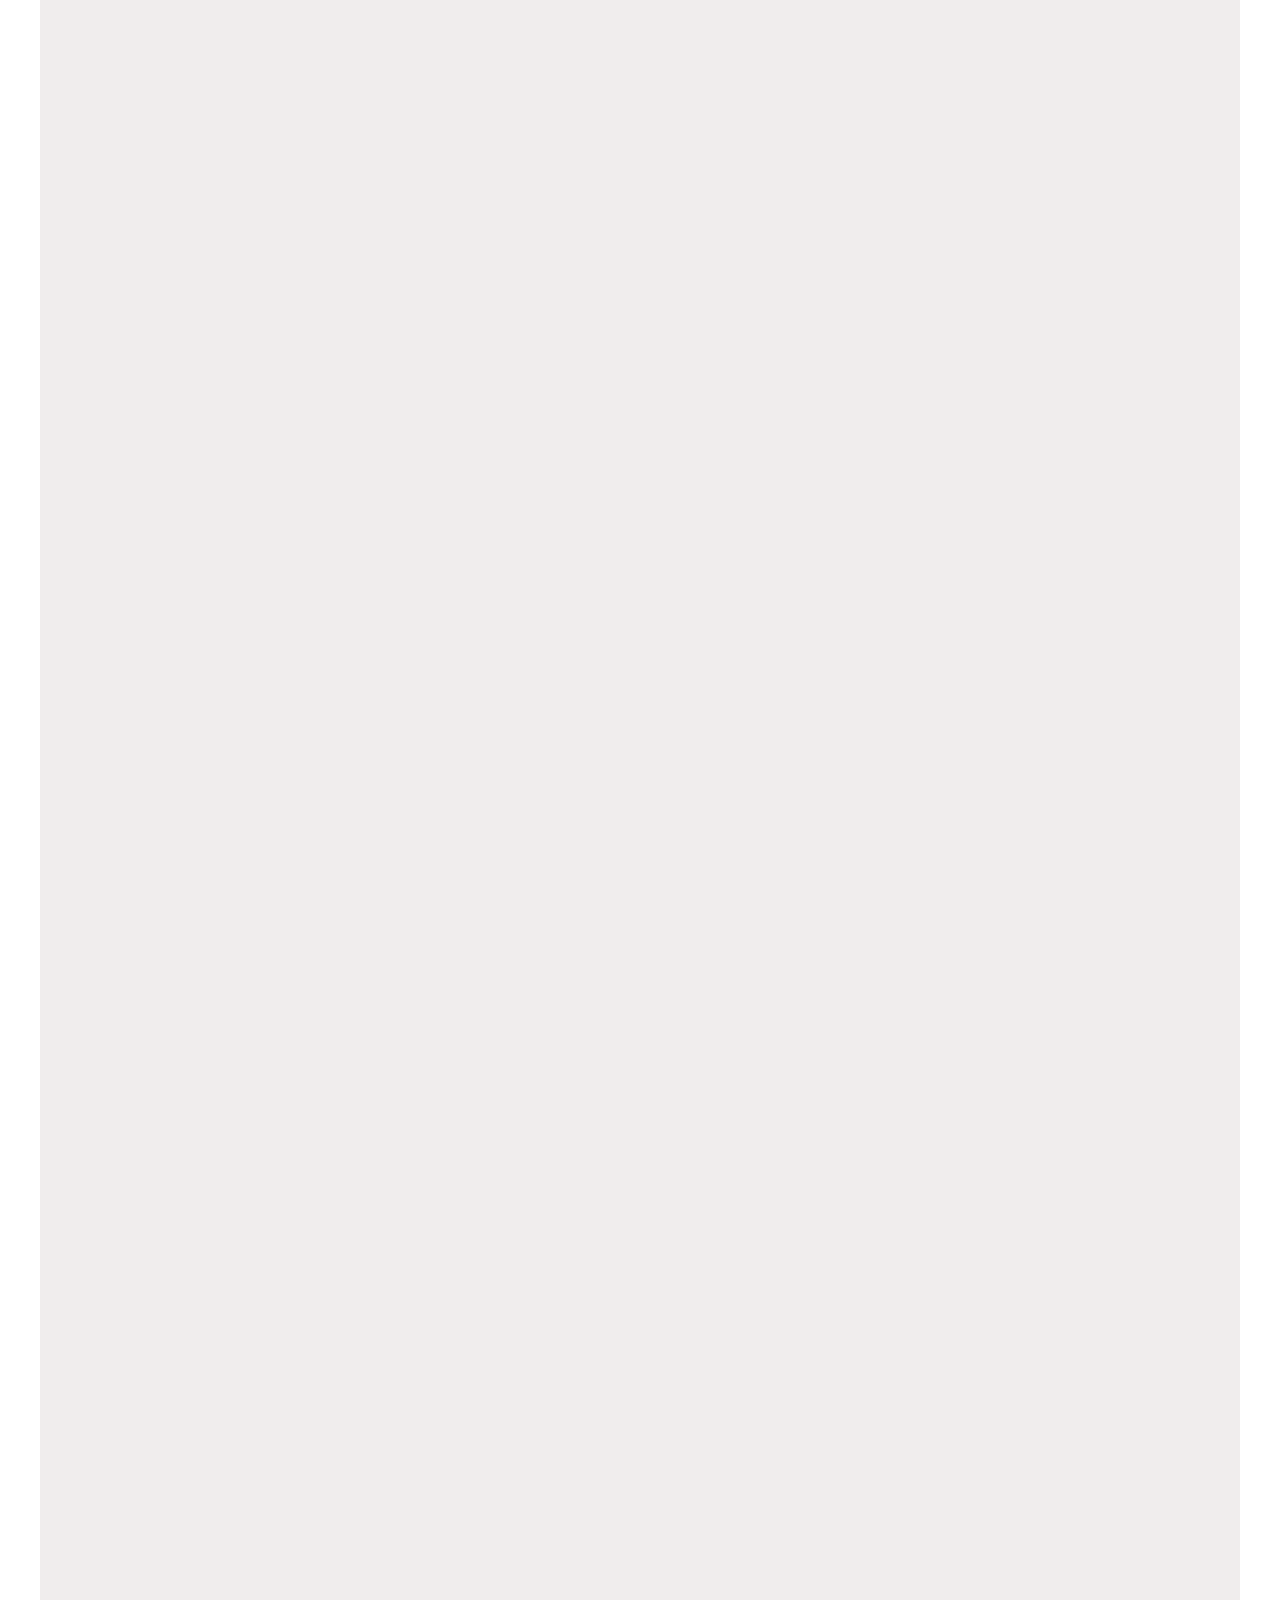
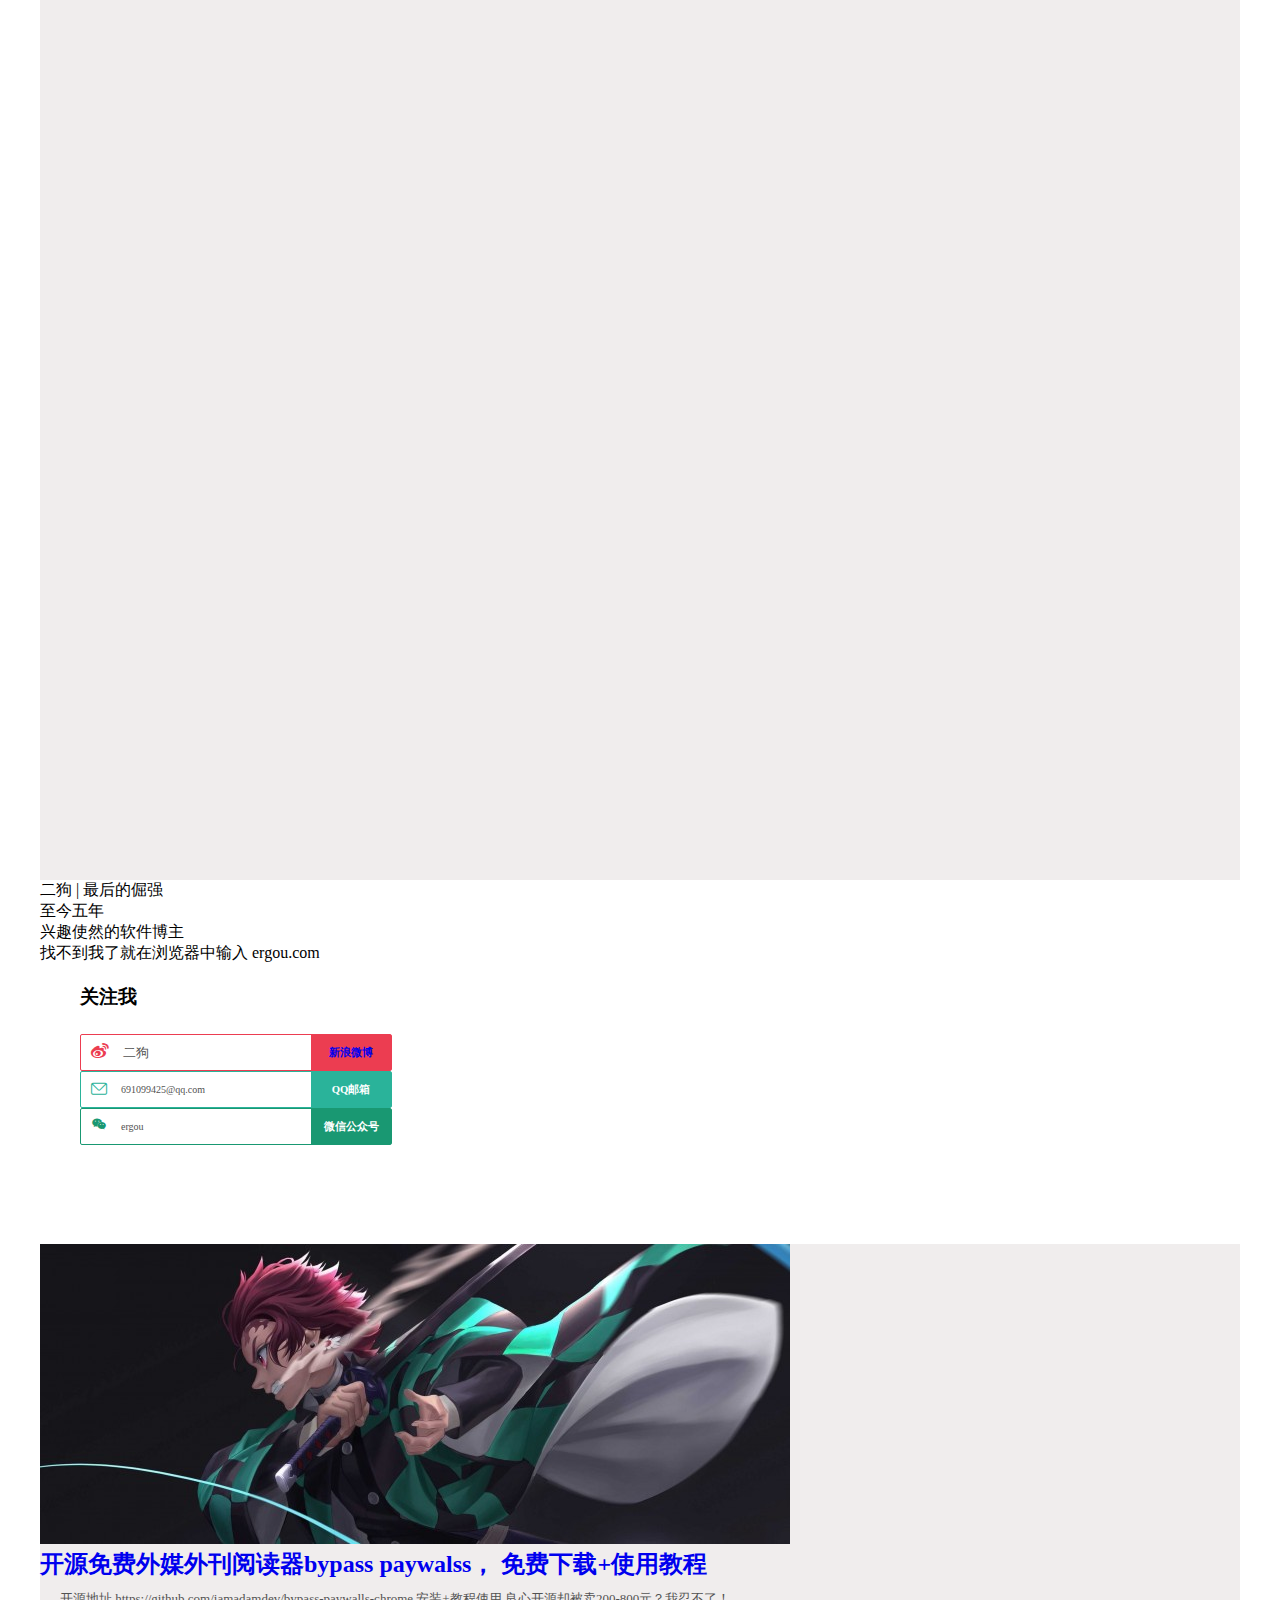
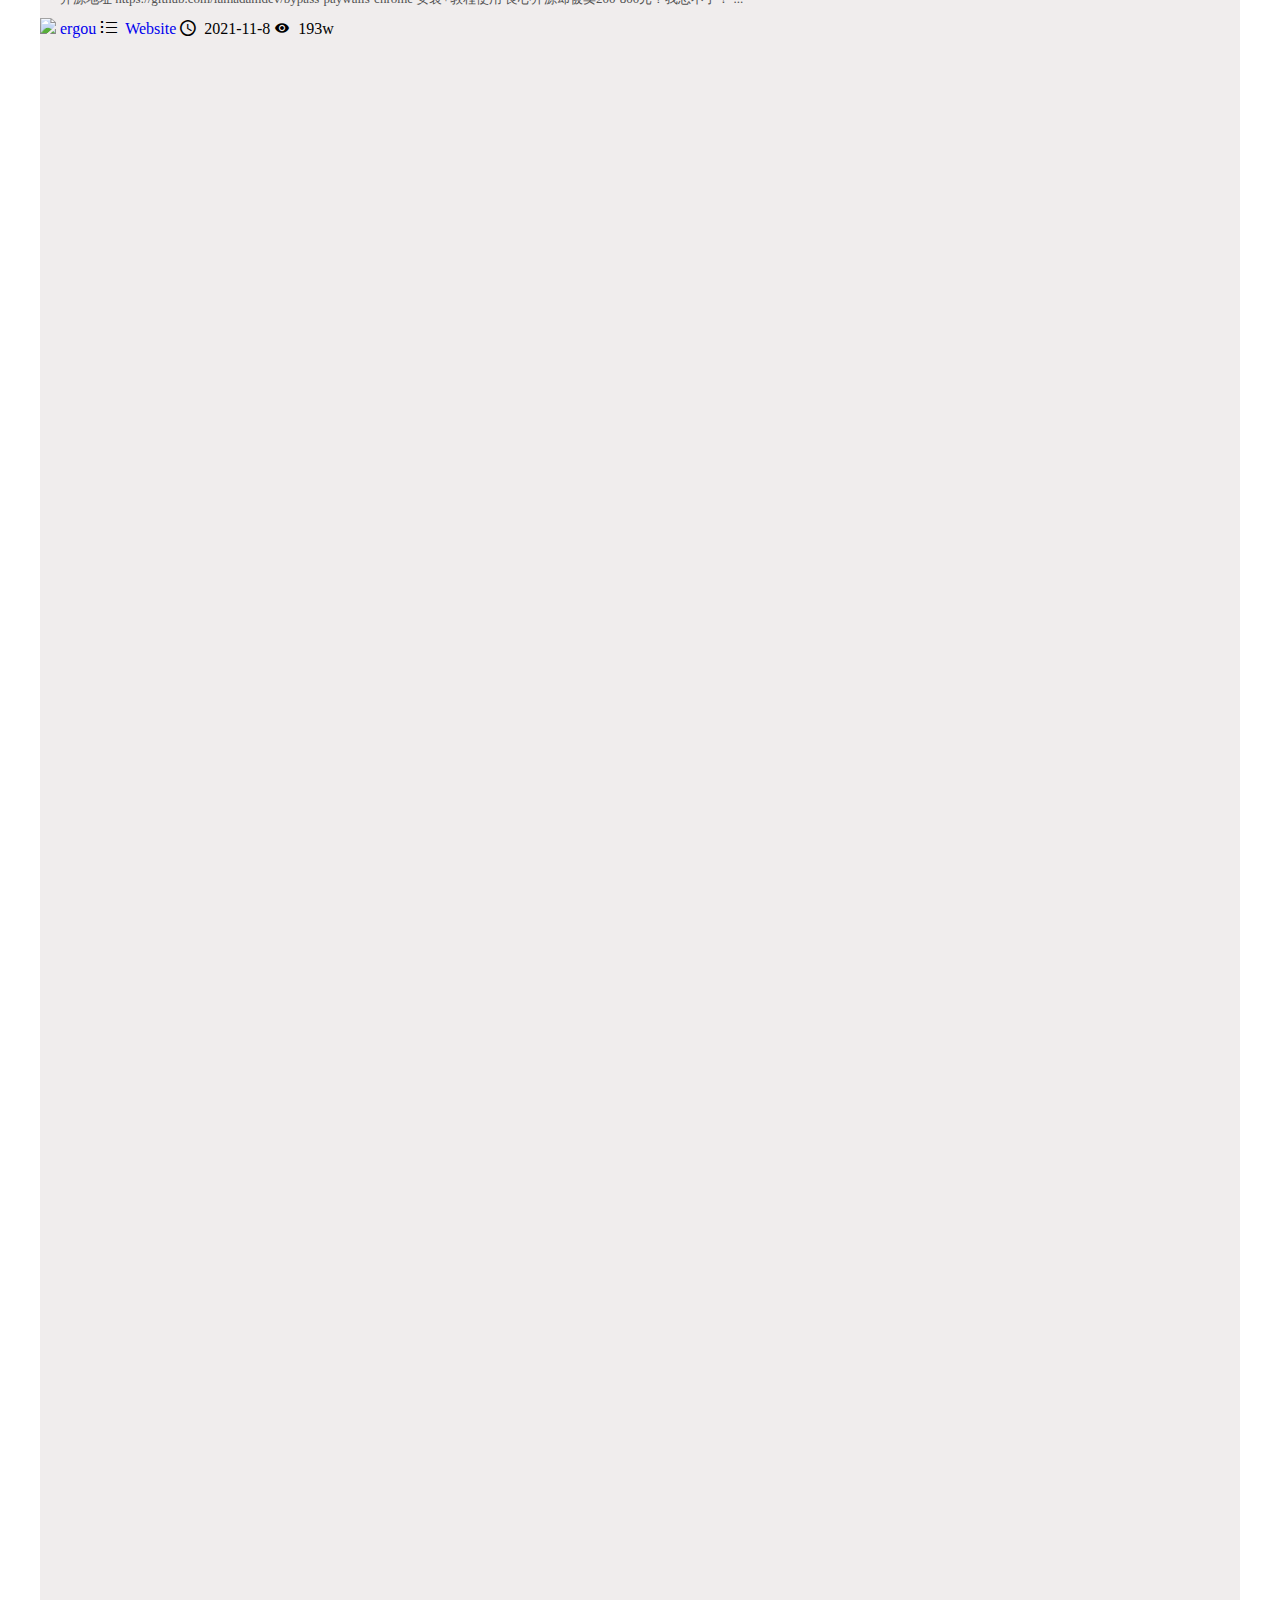
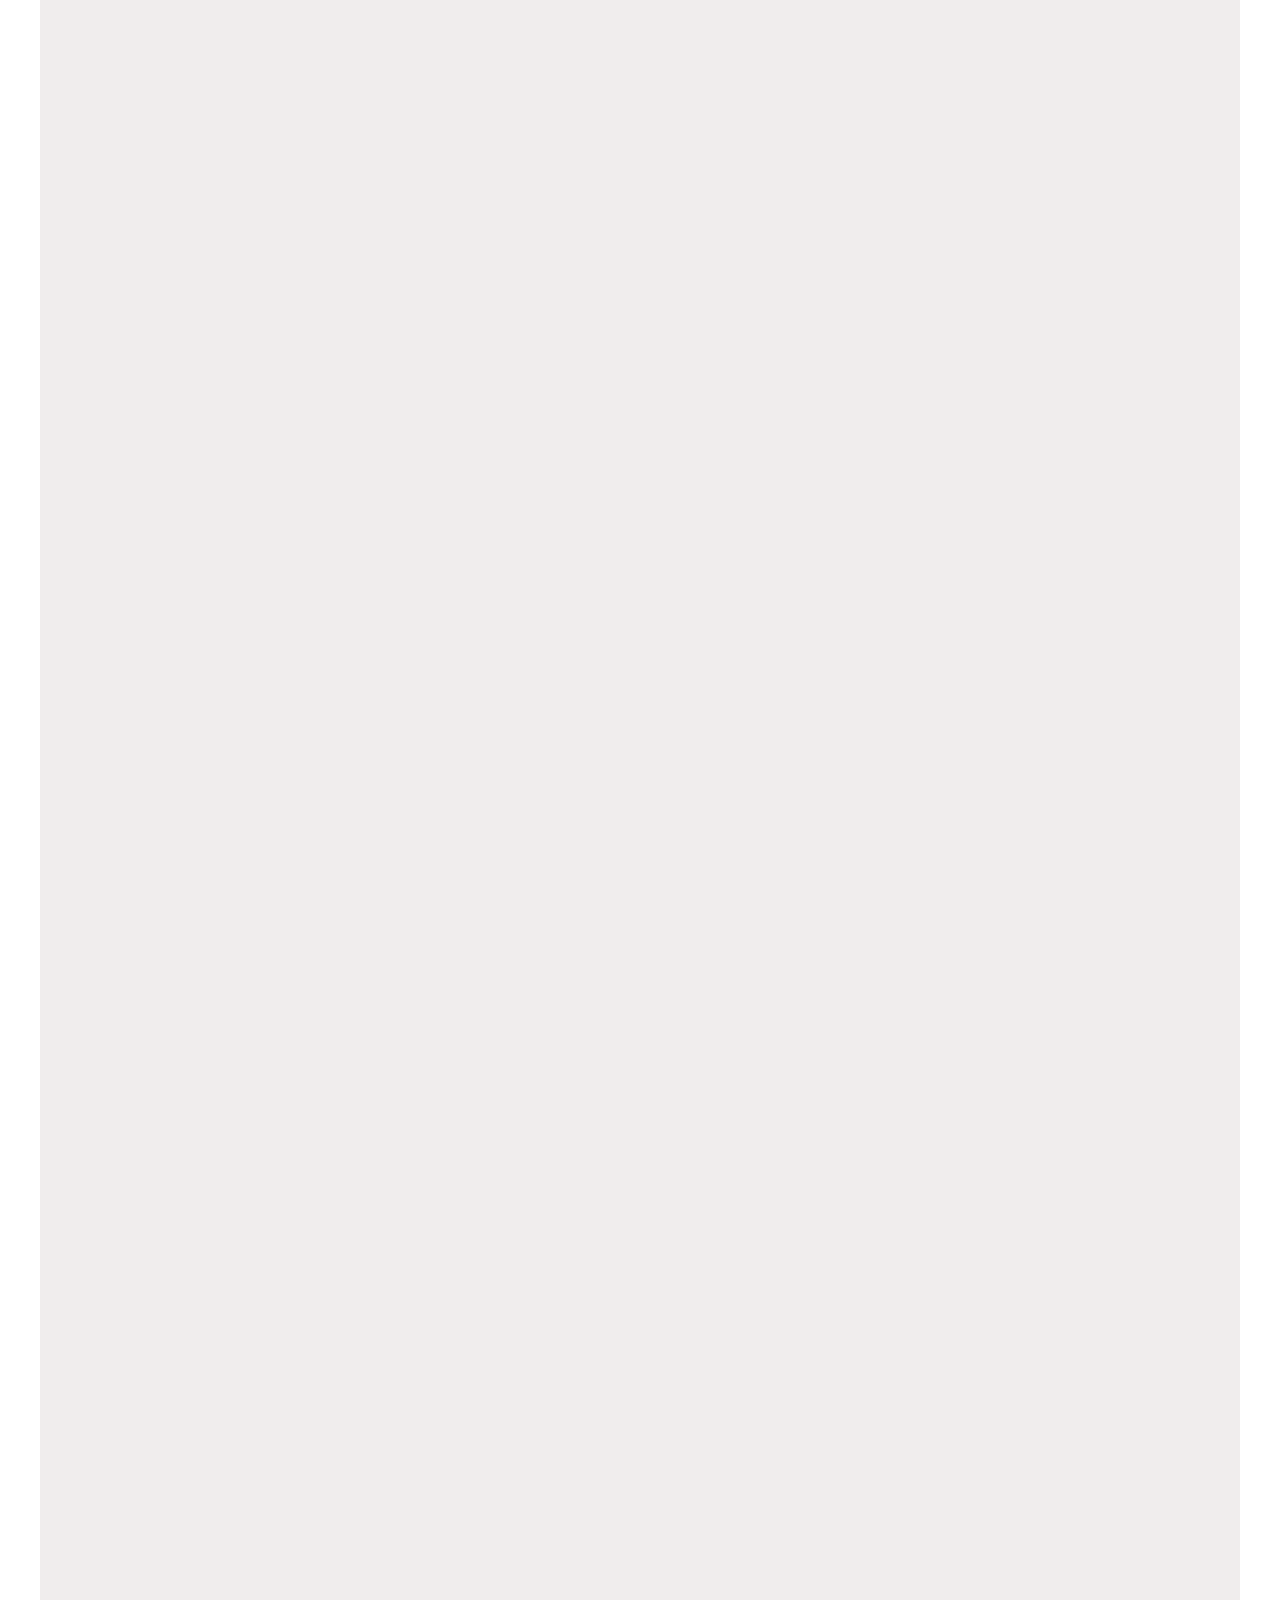
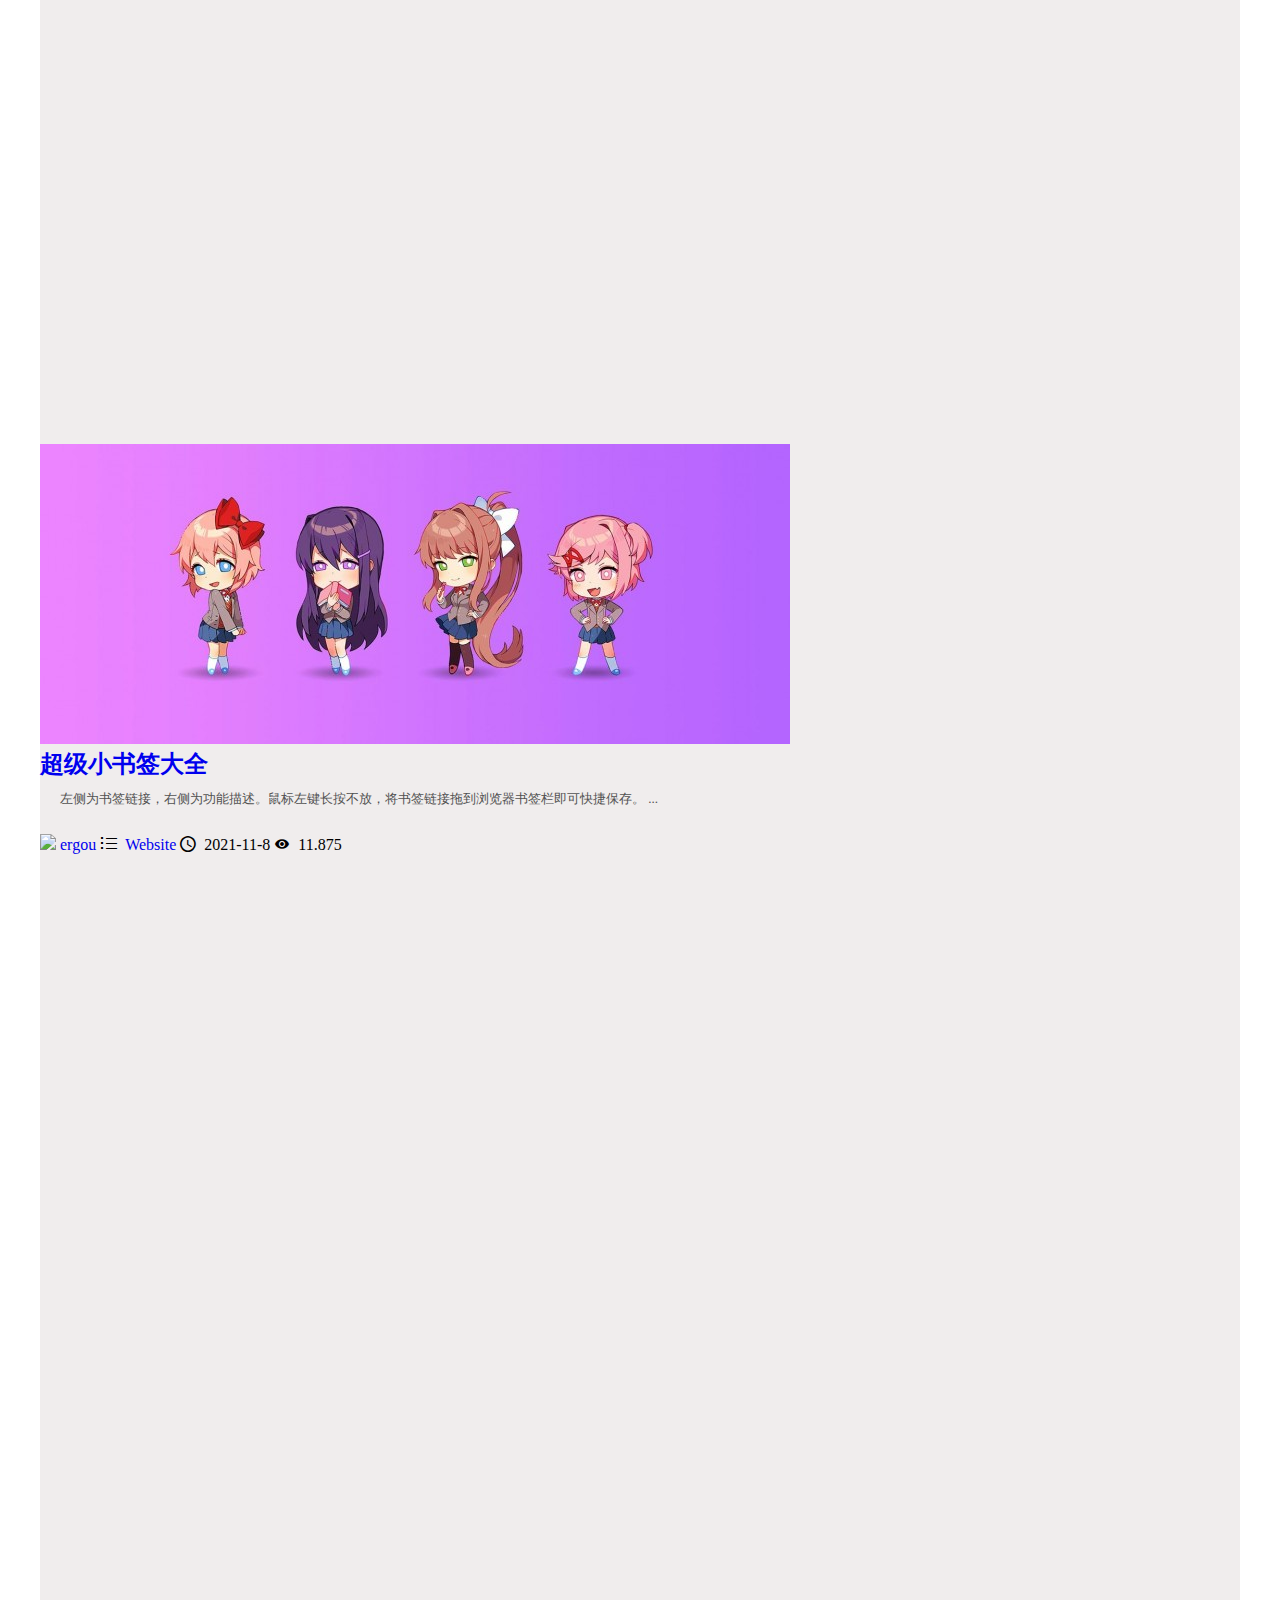
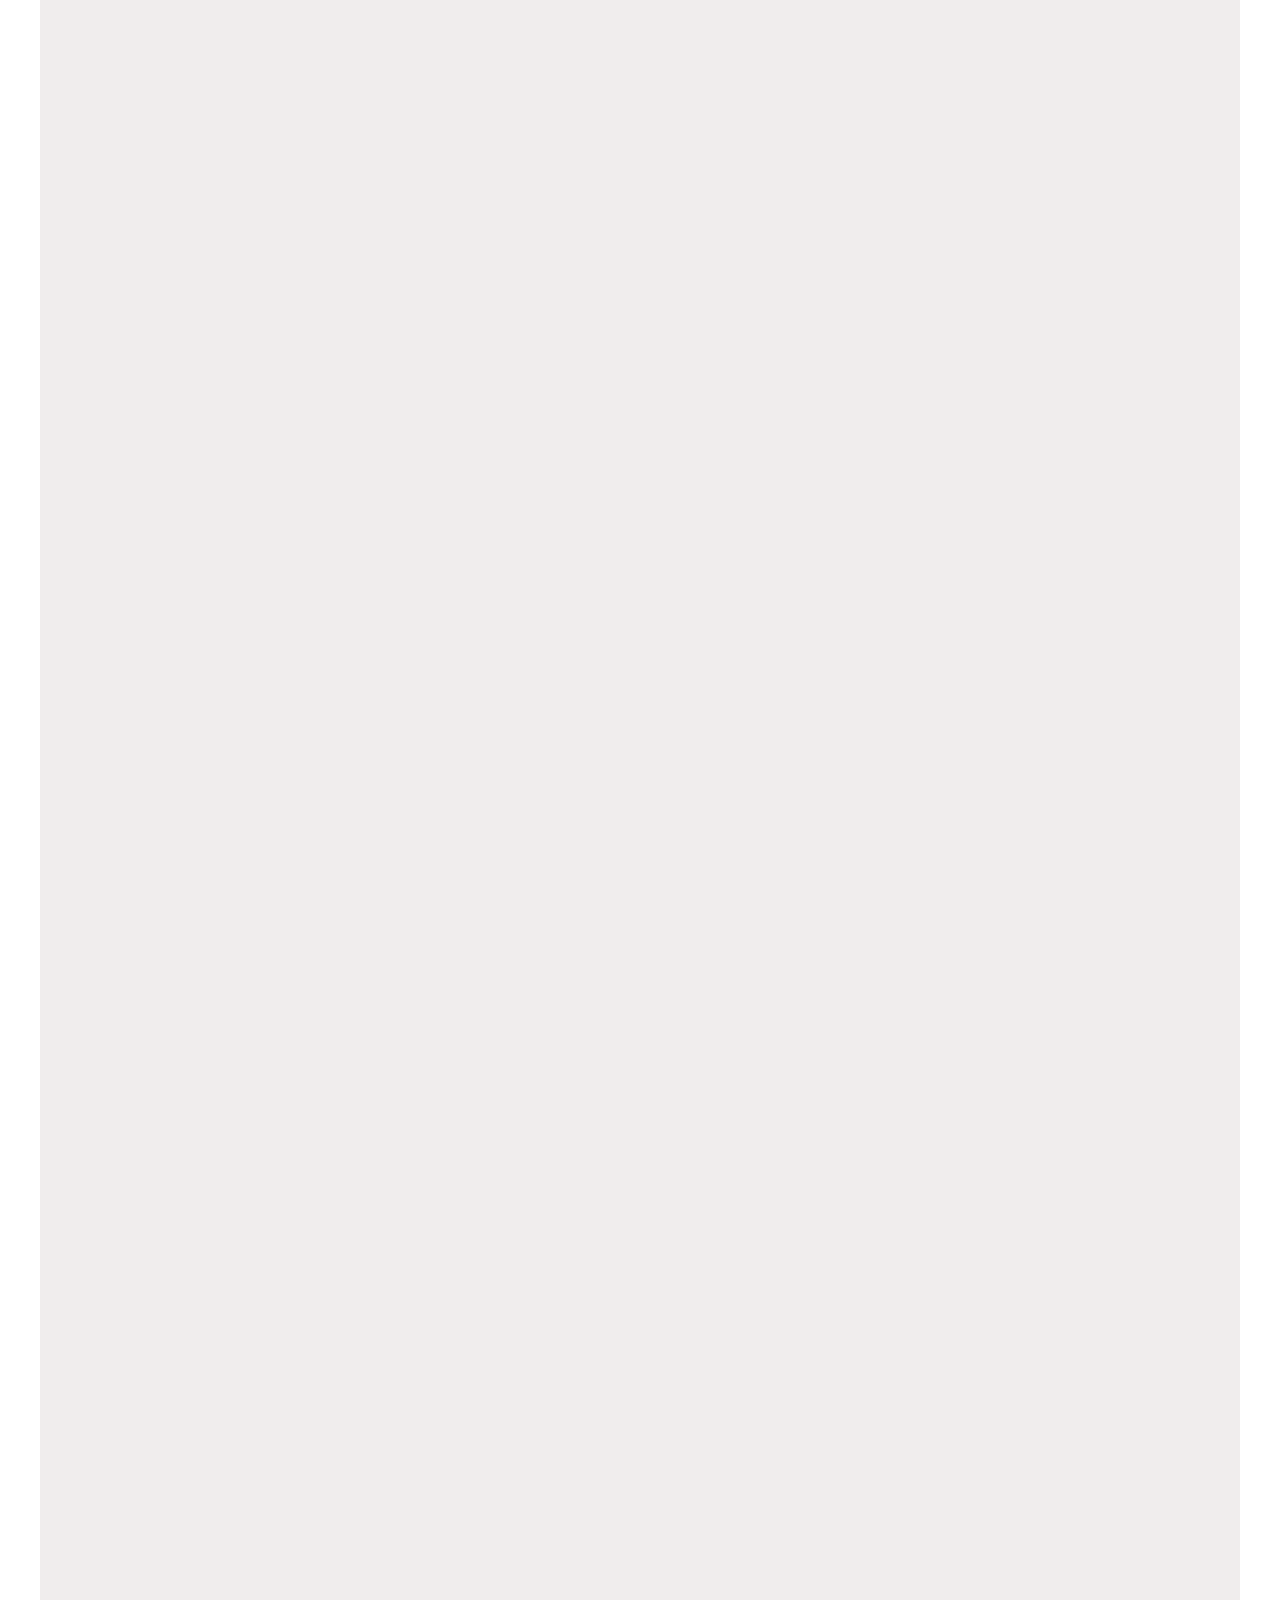
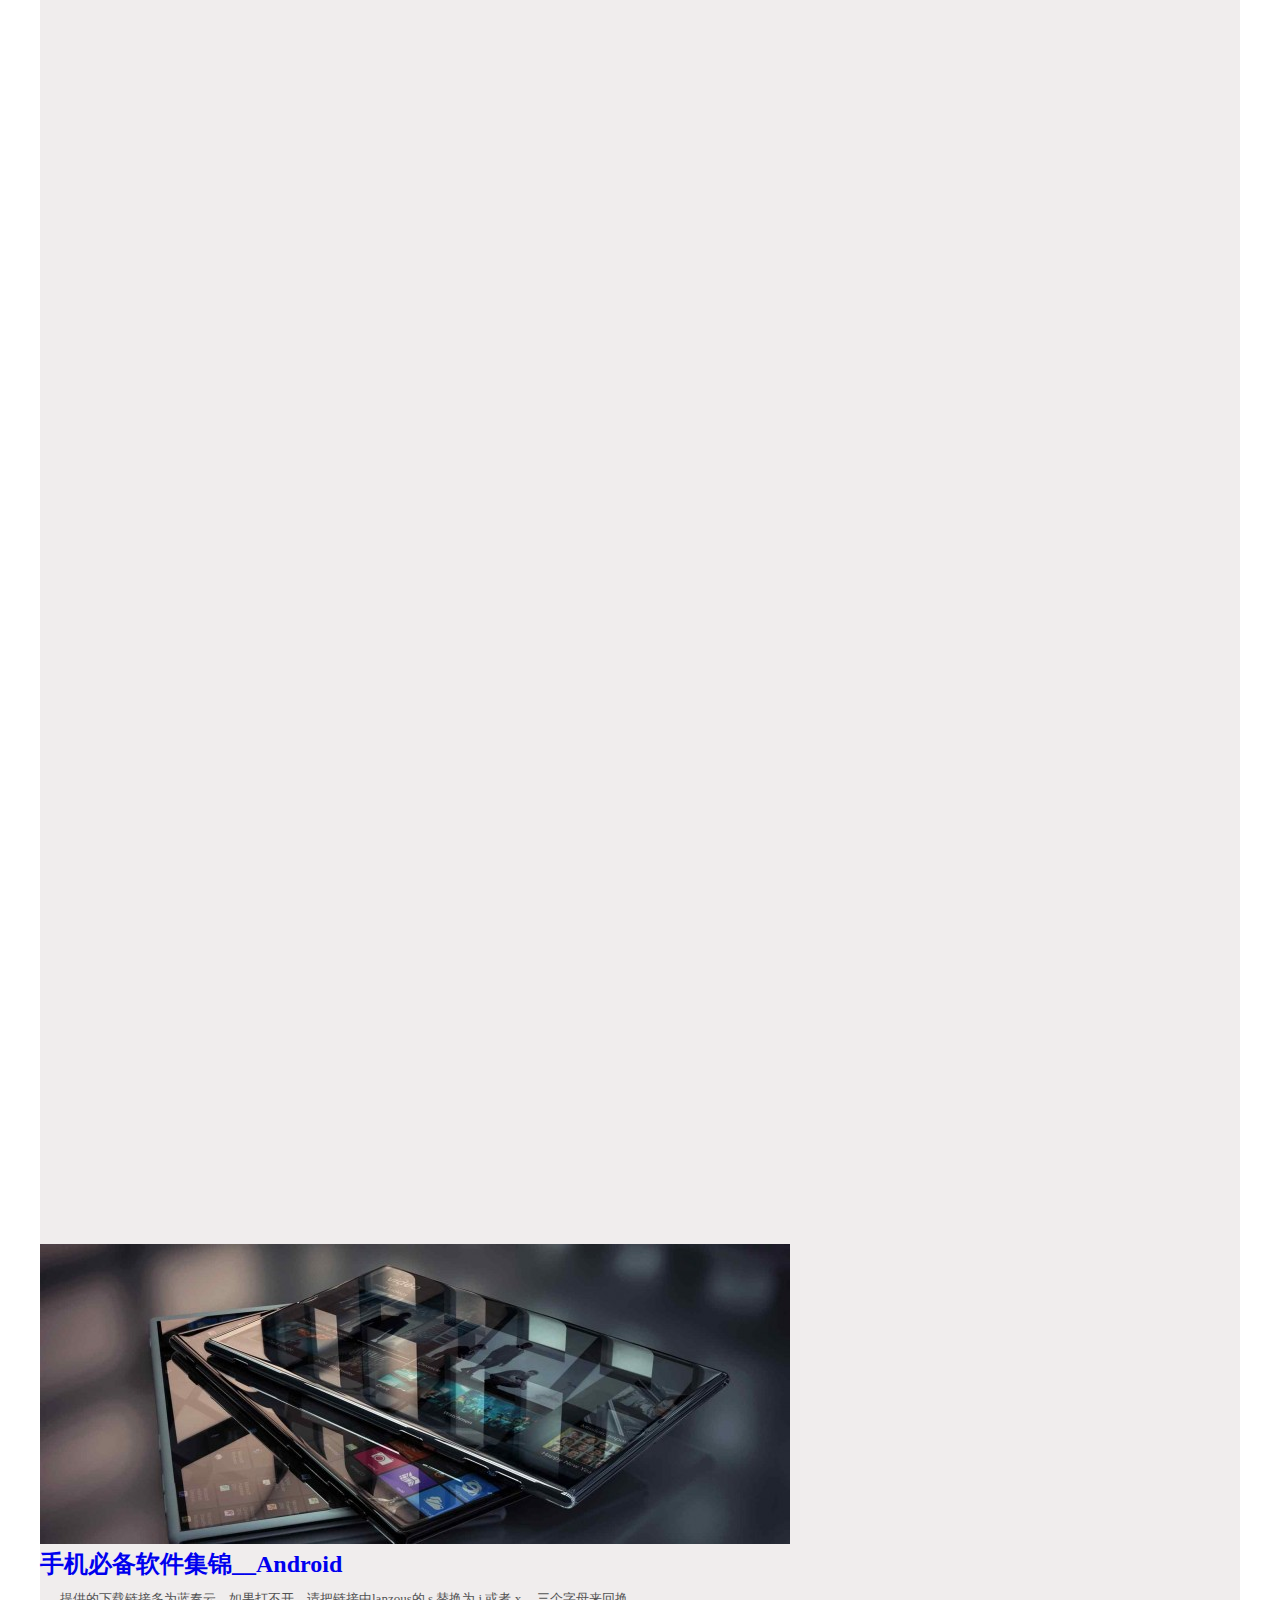
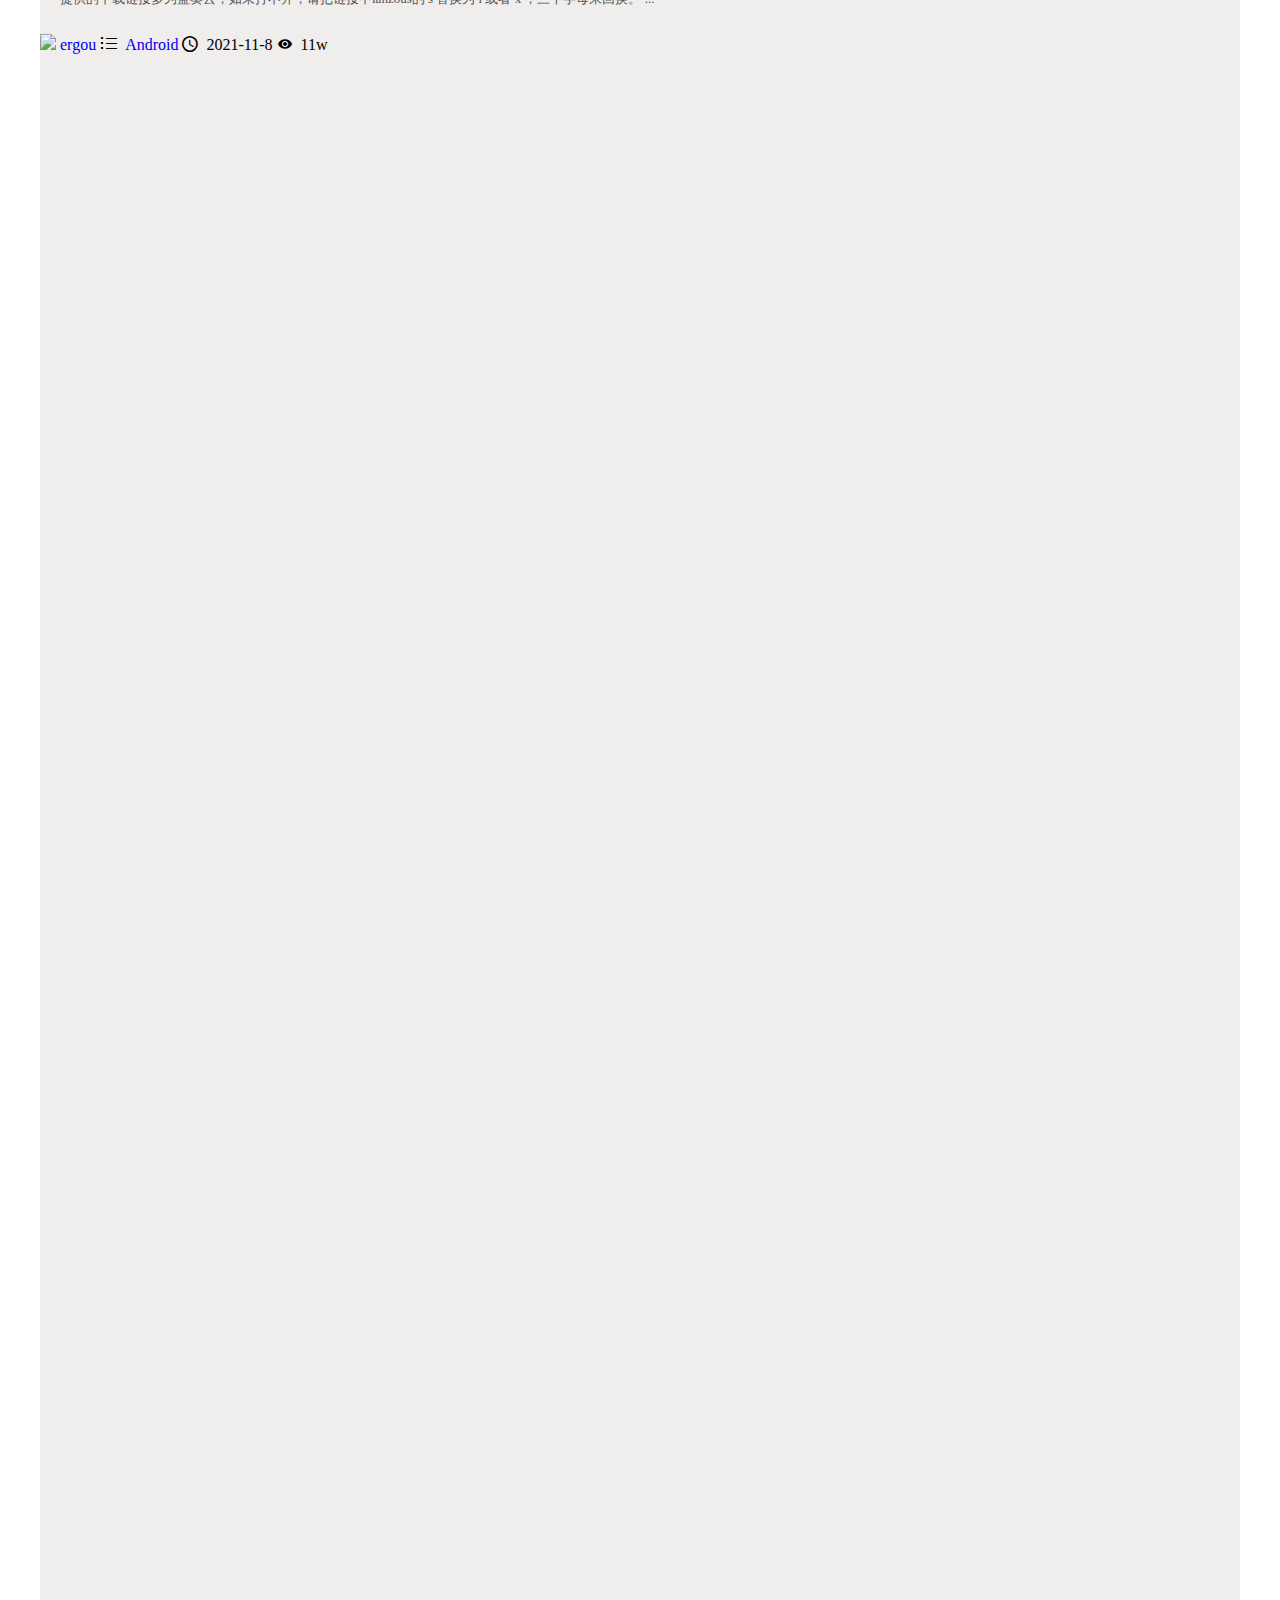
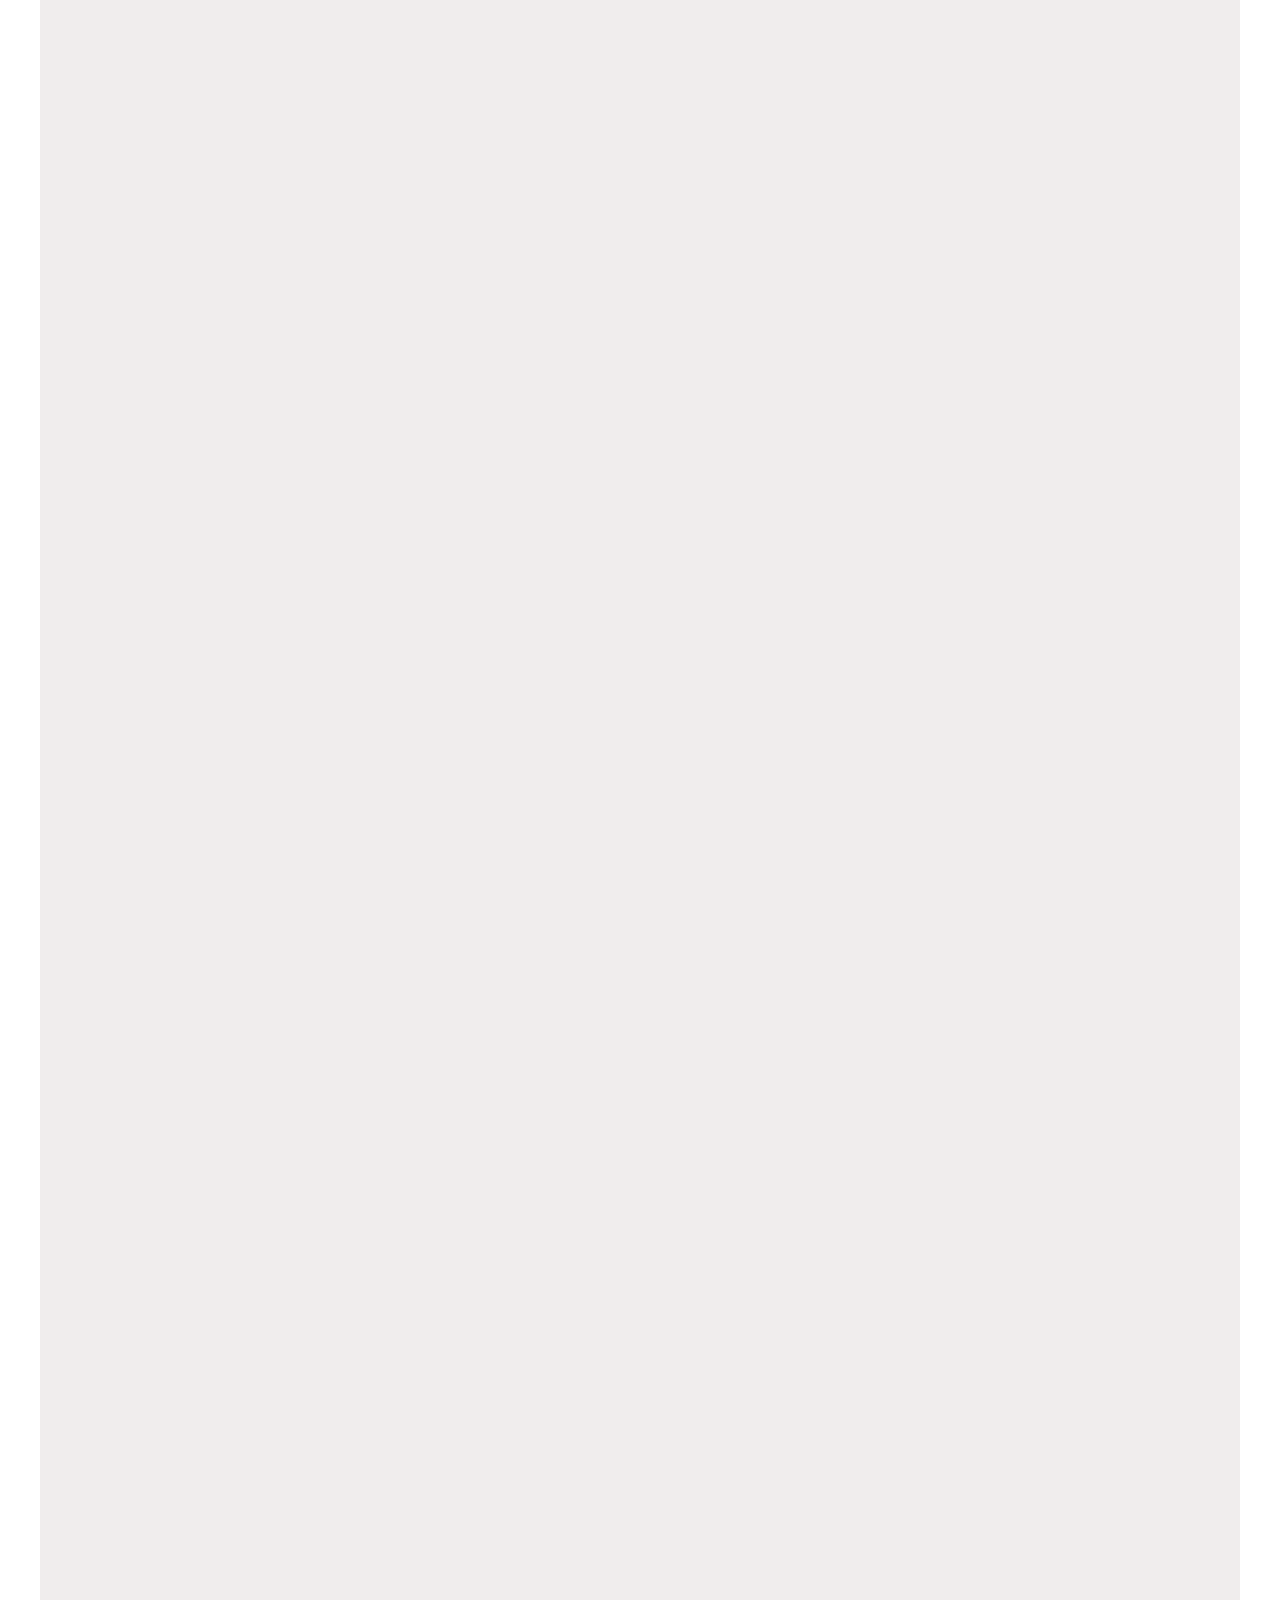
==== commit 9e7c6c62: "add index" ====
--- a/index.html
+++ b/index.html
@@ -51,58 +51,55 @@
         </div>
     </div>
     <!-- 内容区 -->
-    <div class="content">
-        <div class="main">
-            <div class="zhong">
-                <div class="tupian">
-                    <a href="#">
-                        <img src="./image/1.jpg">
-                    </a>
+    <div class="main">
+        <div class="content">
+            <div class="content-picture">
+                <a href="#">
+                    <img src="./image/1.jpg">
+                </a>
+            </div>
+            <div class="title">
+                <h2><a href="#">白嫖前，你要知道...</a></h2>
+            </div>
+            <div class="text">
+                <p>2016-2021，至今五年，一个兴趣使然的软件博主，我也没想过这一写就是五年。如果你关注我比较早，应该知道老白的为人
+                    、老白推送的文章质量、说过的话实现了多少，这个大家都看在心里有数，我就不多讲了。 ...</p>
+            </div>
+            <div class="content-bottom">
+                <img src="http://q1.qlogo.cn/g?b=qq&nk=691099425&s=640">
+                <span><a href="#">ergou</a></span>
+                <span class="iconfont icon-si-glyph-bullet-list-2"><a href="#">&nbsp; 微信更新</a></span>
+                <span class="iconfont icon--clock-">&nbsp; 2021-11-8</span>
+                <span class="iconfont icon-eye">&nbsp; 136w</span>
+            </div>
+        </div>
+
+        <div class="content-right">
+            <div class="content-right-top">
+                <div class="introduce">
+                    <span>二狗 | 最后的倔强</span>
+                    <section>至今五年</section>
+                    <section>兴趣使然的软件博主</section>
+                    <section>找不到我了就在浏览器中输入 ergou.com</section>
                 </div>
-                <div class="baipiao">
-                    <h2><a href="#">白嫖前，你要知道...</a></h2>
-                </div>
-                <div class="text">
-                    <p>2016-2021，至今五年，一个兴趣使然的软件博主，我也没想过这一写就是五年。如果你关注我比较早，应该知道老白的为人
-                        、老白推送的文章质量、说过的话实现了多少，这个大家都看在心里有数，我就不多讲了。 ...</p>
-                </div>
-                <div class="xiaotubiao">
-                    <img src="http://q1.qlogo.cn/g?b=qq&nk=691099425&s=640">
-                    <span class="ergou"><a href="#">ergou</a></span>
-                    <span class="iconfont icon-si-glyph-bullet-list-2"><a href="#"> 微信更新</a></span>
-                    <span class="iconfont icon--clock-"> 2021-11-8</span>
-                    <span class="iconfont icon-eye"> 136w</span>
-                </div>
-            </div>
-
-            <div class="right-content">
-                <div class="you">
-                    <div class="wenzi">
-                        <span>二狗 | 最后的倔强</span>
-                        <br>
-                        <br>
-                        <section>至今五年</section>
-                        <br>
-                        <section>兴趣使然的软件博主</section>
-                        <br>
-                        <section>找不到我了就在浏览器中输入 ergou.com</section>
+            </div>
+            <div class="youxia">
+                <div class="shurukuang">
+                    <div class="guanzhuwo">
+                        <h3><span>关注我</span></h3>
                     </div>
-                </div>
-                <div class="youxia">
-                    <div class="shurukuang">
-                        <div class="guanzhuwo">
-                            <h3><span>关注我</span></h3>
-                        </div>
-                        <div class="hengxie"></div>
+                    <div class="line"></div>
+                    <div class="slider">
                         <div class="weibo">
                             <span class="iconfont icon-xinlangweibo">
                                 <a href="#"> 二狗</a>
                             </span>
-                            <a href="#" class="xlwb">
-                                <h6>新浪微博</h6>
-                            </a>
+                            <div class="xlwb">
+                                <a href="#">
+                                    <h6>新浪微博</h6>
+                                </a>
+                            </div>
                         </div>
-                        <br>
                         <div class="youxiang">
                             <span class="iconfont icon-mail">
                                 <a href="#"> 691099425@qq.com</a>
@@ -111,7 +108,6 @@
                                 <h6>QQ邮箱</h6>
                             </a>
                         </div>
-                        <br>
                         <div class="weixinggongzhonghao">
                             <span class="iconfont icon-weixin">
                                 <a href="#"> ergou</a>
@@ -121,197 +117,201 @@
                             </a>
                         </div>
                     </div>
+
                 </div>
             </div>
-
-            <div class="zhong">
-                <div class="tupian">
-                    <a href="#">
-                        <img src="./image/2.jpg">
-                    </a>
-                </div>
-                <div class="baipiao">
-                    <h2><a href="#">开源免费外媒外刊阅读器bypass paywalss， 免费下载+使用教程</a></h2>
-                </div>
-                <div class="text">
-                    <p>开源地址 https://github.com/iamadamdev/bypass-paywalls-chrome 安装+教程使用
-                        良心开源却被卖200-800元？我忍不了！&nbsp;...</p>
-                </div>
-                <div class="xiaotubiao">
-                    <img src="http://q1.qlogo.cn/g?b=qq&nk=691099425&s=640">
-                    <span class="ergou"><a href="#">ergou</a></span>
-                    <span class="iconfont icon-si-glyph-bullet-list-2"><a href="#"> Website</a></span>
-                    <span class="iconfont icon--clock-"> 2021-11-8</span>
-                    <span class="iconfont icon-eye"> 193w</span>
-                </div>
-            </div>
-
-            <div class="zhong">
-                <div class="tupian">
-                    <a href="#">
-                        <img src="./image/3.jpg">
-                    </a>
-                </div>
-                <div class="baipiao">
-                    <h2><a href="#">超级小书签大全</a></h2>
-                </div>
-                <div class="text">
-                    <p>左侧为书签链接，右侧为功能描述。鼠标左键长按不放，将书签链接拖到浏览器书签栏即可快捷保存。 ...</p>
-                    <br>
-                </div>
-                <div class="xiaotubiao">
-                    <img src="http://q1.qlogo.cn/g?b=qq&nk=691099425&s=640">
-                    <span class="ergou3"><a href="#">ergou</a></span>
-                    <span class="iconfont icon-si-glyph-bullet-list-2"><a href="#"> Website</a></span>
-                    <span class="iconfont icon--clock-"> 2021-11-8</span>
-                    <span class="iconfont icon-eye"> 11.875</span>
-                </div>
-            </div>
-
-            <div class="zhong">
-                <div class="tupian">
-                    <a href="#">
-                        <img src="./image/4.jpg">
-                    </a>
-                </div>
-                <div class="baipiao">
-                    <h2><a href="#">手机必备软件集锦__Android</a></h2>
-                </div>
-                <div class="text">
-                    <p>提供的下载链接多为蓝奏云，如果打不开，请把链接中lanzous的 s 替换为 i 或者 x ，三个字母来回换。 ...</p>
-                    <br>
-                </div>
-                <div class="xiaotubiao">
-                    <img src="http://q1.qlogo.cn/g?b=qq&nk=691099425&s=640">
-                    <span class="ergou"><a href="#">ergou</a></span>
-                    <span class="iconfont icon-si-glyph-bullet-list-2"><a href="#"> Android</a></span>
-                    <span class="iconfont icon--clock-"> 2021-11-8</span>
-                    <span class="iconfont icon-eye"> 11w</span>
-                </div>
-            </div>
-
-            <div class="zhong">
-                <div class="tupian">
-                    <a href="#">
-                        <img src="./image/5.jpg">
-                    </a>
-                </div>
-                <div class="baipiao">
-                    <h2><a href="#">Windows电脑装机必备软件</a></h2>
-                </div>
-                <div class="text">
-                    <p>软件标注有🚩为最近一次编辑新增软件。 小提示： 电脑页面Ctrl+F，搜索🚩， 快速搜查找新增软件位置。 ...</p>
-                    <br>
-                </div>
-                <div class="xiaotubiao">
-                    <img src="http://q1.qlogo.cn/g?b=qq&nk=691099425&s=640">
-                    <span class="ergou"><a href="#">ergou</a></span>
-                    <span class="iconfont icon-si-glyph-bullet-list-2"><a href="#"> Windows</a></span>
-                    <span class="iconfont icon--clock-"> 2021-11-8</span>
-                    <span class="iconfont icon-eye"> 69.6w</span>
-                </div>
-            </div>
-
-            <div class="zhong">
-                <div class="tupian">
-                    <a href="#">
-                        <img src="./image/6.jpg">
-                    </a>
-                </div>
-                <div class="baipiao">
-                    <h2><a href="#">Adobe大全__极致收藏版_防和谐速度收藏！</a></h2>
-                </div>
-                <div class="text">
-                    <p>二狗一直致力于有价值的内容分享，本身我也是一个实用主义，所以我每次推送都能解决你的问题，提高你的问题，提高你的冲浪技巧。 ...</p>
-                </div>
-                <div class="xiaotubiao">
-                    <img src="http://q1.qlogo.cn/g?b=qq&nk=691099425&s=640">
-                    <span class="ergou"><a href="#">ergou</a></span>
-                    <span class="iconfont icon-si-glyph-bullet-list-2"><a href="#"> Windows</a></span>
-                    <span class="iconfont icon--clock-"> 2021-11-8</span>
-                    <span class="iconfont icon-eye"> 11.5w</span>
-                </div>
-            </div>
-
-            <div class="zhong">
-                <div class="tupian">
-                    <a href="#">
-                        <img src="./image/7.jpg">
-                    </a>
-                </div>
-                <div class="baipiao">
-                    <h2><a href="#">冒死揭秘： 外卖漏洞， 到底是个啥漏洞？</a></h2>
-                </div>
-                <div class="text">
-                    <p>前言 这篇文章于21年8月24日晚十点发表在公众号，第二天，也就是8月25日就被举报删除。写之前预想到可能会被举报， 但没想到那么快， 而且还成功了。 动了谁的奶酪？ 细品。 ...
-                    </p>
-                </div>
-                <div class="xiaotubiao">
-                    <img src="http://q1.qlogo.cn/g?b=qq&nk=691099425&s=640">
-                    <span class="ergou"><a href="#">ergou</a></span>
-                    <span class="iconfont icon-si-glyph-bullet-list-2"><a href="#"> 奇怪的知识</a></span>
-                    <span class="iconfont icon--clock-"> 2021-11-8</span>
-                    <span class="iconfont icon-eye"> 5w</span>
-                </div>
-            </div>
-
-            <div class="zhong">
-                <div class="tupian">
-                    <a href="#">
-                        <img src="./image/8.jpg">
-                    </a>
-                </div>
-                <div class="baipiao">
-                    <h2><a href="#">请！ 立！ 刻！ 收！ 藏！ 关于三件套，看这一篇就够了</a></h2>
-                </div>
-                <div class="text">
-                    <p>上次留言的需求， 我来还原了！ 正如你所看见的标题， 关于办公三件套，看着一篇文章就够了！ 请收藏好。 其实无论是Office还是WPS， 我都分享过。
-                        ...</p>
-                </div>
-                <div class="xiaotubiao">
-                    <img src="http://q1.qlogo.cn/g?b=qq&nk=691099425&s=640">
-                    <span class="ergou"><a href="#">ergou</a></span>
-                    <span class="iconfont icon-si-glyph-bullet-list-2"><a href="#"> Android</a></span>
-                    <span class="iconfont icon--clock-"> 2021-11-8</span>
-                    <span class="iconfont icon-eye"> 19w</span>
-                </div>
-            </div>
-
-            <div class="turnpages">
-                <div class="fy">
-                    <span class="yi">1</span>
-                    <a href="#" class="er">2</a>
-                    <a href="#" class="xiaye">下页</a>
-                </div>
+        </div>
+
+        <div class="content">
+            <div class="content-picture">
+                <a href="#">
+                    <img src="./image/2.jpg">
+                </a>
+            </div>
+            <div class="title">
+                <h2><a href="#">开源免费外媒外刊阅读器bypass paywalss， 免费下载+使用教程</a></h2>
+            </div>
+            <div class="text">
+                <p>开源地址 https://github.com/iamadamdev/bypass-paywalls-chrome 安装+教程使用
+                    良心开源却被卖200-800元？我忍不了！&nbsp;...</p>
+            </div>
+            <div class="content-bottom">
+                <img src="http://q1.qlogo.cn/g?b=qq&nk=691099425&s=640">
+                <span><a href="#">ergou</a></span>
+                <span class="iconfont icon-si-glyph-bullet-list-2"><a href="#">&nbsp; Website</a></span>
+                <span class="iconfont icon--clock-">&nbsp; 2021-11-8</span>
+                <span class="iconfont icon-eye">&nbsp; 193w</span>
+            </div>
+        </div>
+
+        <div class="content">
+            <div class="content-picture">
+                <a href="#">
+                    <img src="./image/3.jpg">
+                </a>
+            </div>
+            <div class="title">
+                <h2><a href="#">超级小书签大全</a></h2>
+            </div>
+            <div class="text">
+                <p>左侧为书签链接，右侧为功能描述。鼠标左键长按不放，将书签链接拖到浏览器书签栏即可快捷保存。 ...</p>
+                <br>
+            </div>
+            <div class="content-bottom">
+                <img src="http://q1.qlogo.cn/g?b=qq&nk=691099425&s=640">
+                <span><a href="#">ergou</a></span>
+                <span class="iconfont icon-si-glyph-bullet-list-2"><a href="#">&nbsp; Website</a></span>
+                <span class="iconfont icon--clock-">&nbsp; 2021-11-8</span>
+                <span class="iconfont icon-eye">&nbsp; 11.875</span>
+            </div>
+        </div>
+
+        <div class="content">
+            <div class="content-picture">
+                <a href="#">
+                    <img src="./image/4.jpg">
+                </a>
+            </div>
+            <div class="title">
+                <h2><a href="#">手机必备软件集锦__Android</a></h2>
+            </div>
+            <div class="text">
+                <p>提供的下载链接多为蓝奏云，如果打不开，请把链接中lanzous的 s 替换为 i 或者 x ，三个字母来回换。 ...</p>
+                <br>
+            </div>
+            <div class="content-bottom">
+                <img src="http://q1.qlogo.cn/g?b=qq&nk=691099425&s=640">
+                <span><a href="#">ergou</a></span>
+                <span class="iconfont icon-si-glyph-bullet-list-2"><a href="#">&nbsp; Android</a></span>
+                <span class="iconfont icon--clock-">&nbsp; 2021-11-8</span>
+                <span class="iconfont icon-eye">&nbsp; 11w</span>
+            </div>
+        </div>
+
+        <div class="content">
+            <div class="content-picture">
+                <a href="#">
+                    <img src="./image/5.jpg">
+                </a>
+            </div>
+            <div class="title">
+                <h2><a href="#">Windows电脑装机必备软件</a></h2>
+            </div>
+            <div class="text">
+                <p>软件标注有🚩为最近一次编辑新增软件。 小提示： 电脑页面Ctrl+F，搜索🚩， 快速搜查找新增软件位置。 ...</p>
+                <br>
+            </div>
+            <div class="content-bottom">
+                <img src="http://q1.qlogo.cn/g?b=qq&nk=691099425&s=640">
+                <span><a href="#">ergou</a></span>
+                <span class="iconfont icon-si-glyph-bullet-list-2"><a href="#">&nbsp; Windows</a></span>
+                <span class="iconfont icon--clock-">&nbsp; 2021-11-8</span>
+                <span class="iconfont icon-eye">&nbsp; 69.6w</span>
+            </div>
+        </div>
+
+        <div class="content">
+            <div class="content-picture">
+                <a href="#">
+                    <img src="./image/6.jpg">
+                </a>
+            </div>
+            <div class="title">
+                <h2><a href="#">Adobe大全__极致收藏版_防和谐速度收藏！</a></h2>
+            </div>
+            <div class="text">
+                <p>二狗一直致力于有价值的内容分享，本身我也是一个实用主义，所以我每次推送都能解决你的问题，提高你的问题，提高你的冲浪技巧。 ...</p>
+            </div>
+            <div class="content-bottom">
+                <img src="http://q1.qlogo.cn/g?b=qq&nk=691099425&s=640">
+                <span><a href="#">ergou</a></span>
+                <span class="iconfont icon-si-glyph-bullet-list-2"><a href="#">&nbsp; Windows</a></span>
+                <span class="iconfont icon--clock-">&nbsp; 2021-11-8</span>
+                <span class="iconfont icon-eye">&nbsp; 11.5w</span>
+            </div>
+        </div>
+
+        <div class="content">
+            <div class="content-picture">
+                <a href="#">
+                    <img src="./image/7.jpg">
+                </a>
+            </div>
+            <div class="title">
+                <h2><a href="#">冒死揭秘： 外卖漏洞， 到底是个啥漏洞？</a></h2>
+            </div>
+            <div class="text">
+                <p>前言 这篇文章于21年8月24日晚十点发表在公众号，第二天，也就是8月25日就被举报删除。写之前预想到可能会被举报， 但没想到那么快， 而且还成功了。 动了谁的奶酪？ 细品。 ...
+                </p>
+            </div>
+            <div class="content-bottom">
+                <img src="http://q1.qlogo.cn/g?b=qq&nk=691099425&s=640">
+                <span><a href="#">ergou</a></span>
+                <span class="iconfont icon-si-glyph-bullet-list-2"><a href="#">&nbsp; 奇怪的知识</a></span>
+                <span class="iconfont icon--clock-">&nbsp; 2021-11-8</span>
+                <span class="iconfont icon-eye">&nbsp; 5w</span>
+            </div>
+        </div>
+
+        <div class="content">
+            <div class="content-picture">
+                <a href="#">
+                    <img src="./image/8.jpg">
+                </a>
+            </div>
+            <div class="title">
+                <h2><a href="#">请！ 立！ 刻！ 收！ 藏！ 关于三件套，看这一篇就够了</a></h2>
+            </div>
+            <div class="text">
+                <p>上次留言的需求， 我来还原了！ 正如你所看见的标题， 关于办公三件套，看着一篇文章就够了！ 请收藏好。 其实无论是Office还是WPS， 我都分享过。
+                    ...</p>
+            </div>
+            <div class="content-bottom">
+                <img src="http://q1.qlogo.cn/g?b=qq&nk=691099425&s=640">
+                <span><a href="#">ergou</a></span>
+                <span class="iconfont icon-si-glyph-bullet-list-2"><a href="#">&nbsp; Android</a></span>
+                <span class="iconfont icon--clock-">&nbsp; 2021-11-8</span>
+                <span class="iconfont icon-eye">&nbsp; 19w</span>
+            </div>
+        </div>
+
+        <!-- 翻页 -->
+        <div class="turnpages">
+            <div class="turn-pages">
+                <span class="yi">1</span>
+                <a href="#" class="er">2</a>
+                <a href="#" class="xiaye">下页</a>
             </div>
         </div>
     </div>
+
     <!-- 底部 -->
     <div class="bottom">
-        <div class="bottom-k">
-            <div class="banquan">
-                <span class="banquan-zuo">Copyright © 2021 </span> <span class="banquan-you">二狗
+        <div class="bottom-frame">
+            <div class="copyright">
+                <span class="copyright-left">Copyright © 2021 </span> <span class="copyright-right">二狗
                     陕ICP备*********号**</span>
-                <span class="banquan-zuoxia">Designed by</span><span class="banquan-youxia"><a href="#">
+                <span class="copyright-left-bottom">Designed by</span><span class="copyright-right-bottom"><a href="#">
                         ergou.com</a></span>
             </div>
-            <div class="jiantou-k">
-                <a href="#commit-1" class="jiantou">
+
+            <div class="bottom-icon">
+                <a href="" class="bottom-weibo">
+                    <span class="iconfont icon-xinlangweibo"></span>
+                </a>
+                <a href="#" class="bottom-youxiang">
+                    <span class="iconfont icon-mail1"></span>
+                </a>
+                <a href="#" class="bottom-weixing">
+                    <span class="iconfont icon-weixin"></span>
+                </a>
+            </div>
+            <!-- 箭头 -->
+            <div class="arrow-frame">
+                <a href="#commit-1" class="arrow">
                     <span class="iconfont icon-xiangshangjiantou"></span>
                 </a>
             </div>
-            <div class="dibu-tubiao">
-                <a href="" class="dibu-weibo">
-                    <span class="iconfont icon-xinlangweibo"></span>
-                </a>
-                <a href="#" class="dibu-youxiang">
-                    <span class="iconfont icon-mail1"></span>
-                </a>
-                <a href="#" class="dibu-weixing">
-                    <span class="iconfont icon-weixin"></span>
-                </a>
-            </div>
-
         </div>
     </div>
 </body>
--- a/css/index.css
+++ b/css/index.css
@@ -10,6 +10,10 @@
 a{
     text-decoration: none;
 }
+body{
+    display: flex;
+    flex-direction: column;
+}
 /* 导航栏 */
 .header{
     width: 100%;
@@ -19,7 +23,7 @@
     top: 0;
 }
 .nav{
-    width: 1240px;
+    width: 1200px;
     height: 80px;
     margin: 0 auto;
     display: flex;
@@ -65,13 +69,11 @@
     height: 80px;
     display: flex;
     flex-direction: row-reverse;
-    justify-content: flex-start;
 }
 .icon-top{
     width: 80px;
     display: flex;
     line-height: 80px;
-    position: relative;
 }
 .icon-top>section{
     margin: 0 15px;
@@ -81,7 +83,6 @@
 }
 .icon-top>a{
     color: #252629;
-    position: relative;
 }
 .login-register{
     display: flex;
@@ -102,31 +103,30 @@
 }
 /* 内容 */
 .content{
-    width: 1903px;
-    height: 3880px;
+    height: 4000px;
     background-color: #f0eded;
 }
-.kuang{
-    width: 1195px;
-    height: 4000px;
+.main{
+    width: 1200px;
     margin: 0 auto;
+    display: flex;
+    flex-direction: column;
 }
  .zhong{
     width: 750px;
-    height: 450px;
+    height: 460px;
     background-color: white;
     margin-top: 20px;
-    float: left;
 }
 .tupian>a>img{
     width: 710px;
     height: 284px;
-    margin: 15px 20px;
+    margin-top: 15px;
+    margin-left: 20px;
 }
 .baipiao{
     width: 710px;
     height: 50px;
-    margin-top: -20px;
 }
 .baipiao>h2>a{
     color: #48494d;
@@ -134,8 +134,8 @@
     margin: 10px 20px;
     float: left;
 }
-.zhong>h2>a:hover{
-    color: rgb(27, 80, 179);
+.baipiao>h2>a:hover{
+    color: #00BBD9;
 }
 .text{
     margin: 10px 20px;
@@ -143,7 +143,7 @@
     color: #525252;
 }
 .xiaotubiao{
-    width: 750px;
+    width: 710px;
     height: 40px;
     margin: 20px;
 }
@@ -168,7 +168,7 @@
 }
 .right-content{
     width: 360px;
-    float: left;
+    height: 524px;
     position: fixed;
     top: 100px;
     right: 400px;
@@ -212,7 +212,7 @@
     height: 15px;
     border-top: solid 2px black;
 }
-.hengxie:hover{
+.youxia:hover .hengxie{
     width: 310px;
     border-top: solid 2px black;
 }
@@ -315,7 +315,7 @@
 .turnpages{
     width: 750px;
     background-color: #f0eded;
-    margin-top: 40px;
+    margin-top: 30px;
     float: left;
     text-align: center;
 }
@@ -373,7 +373,6 @@
 }
 .bottom-k{
     width: 1205px;
-    /* float: right; */
     margin: 0 auto;
 }
 .banquan{
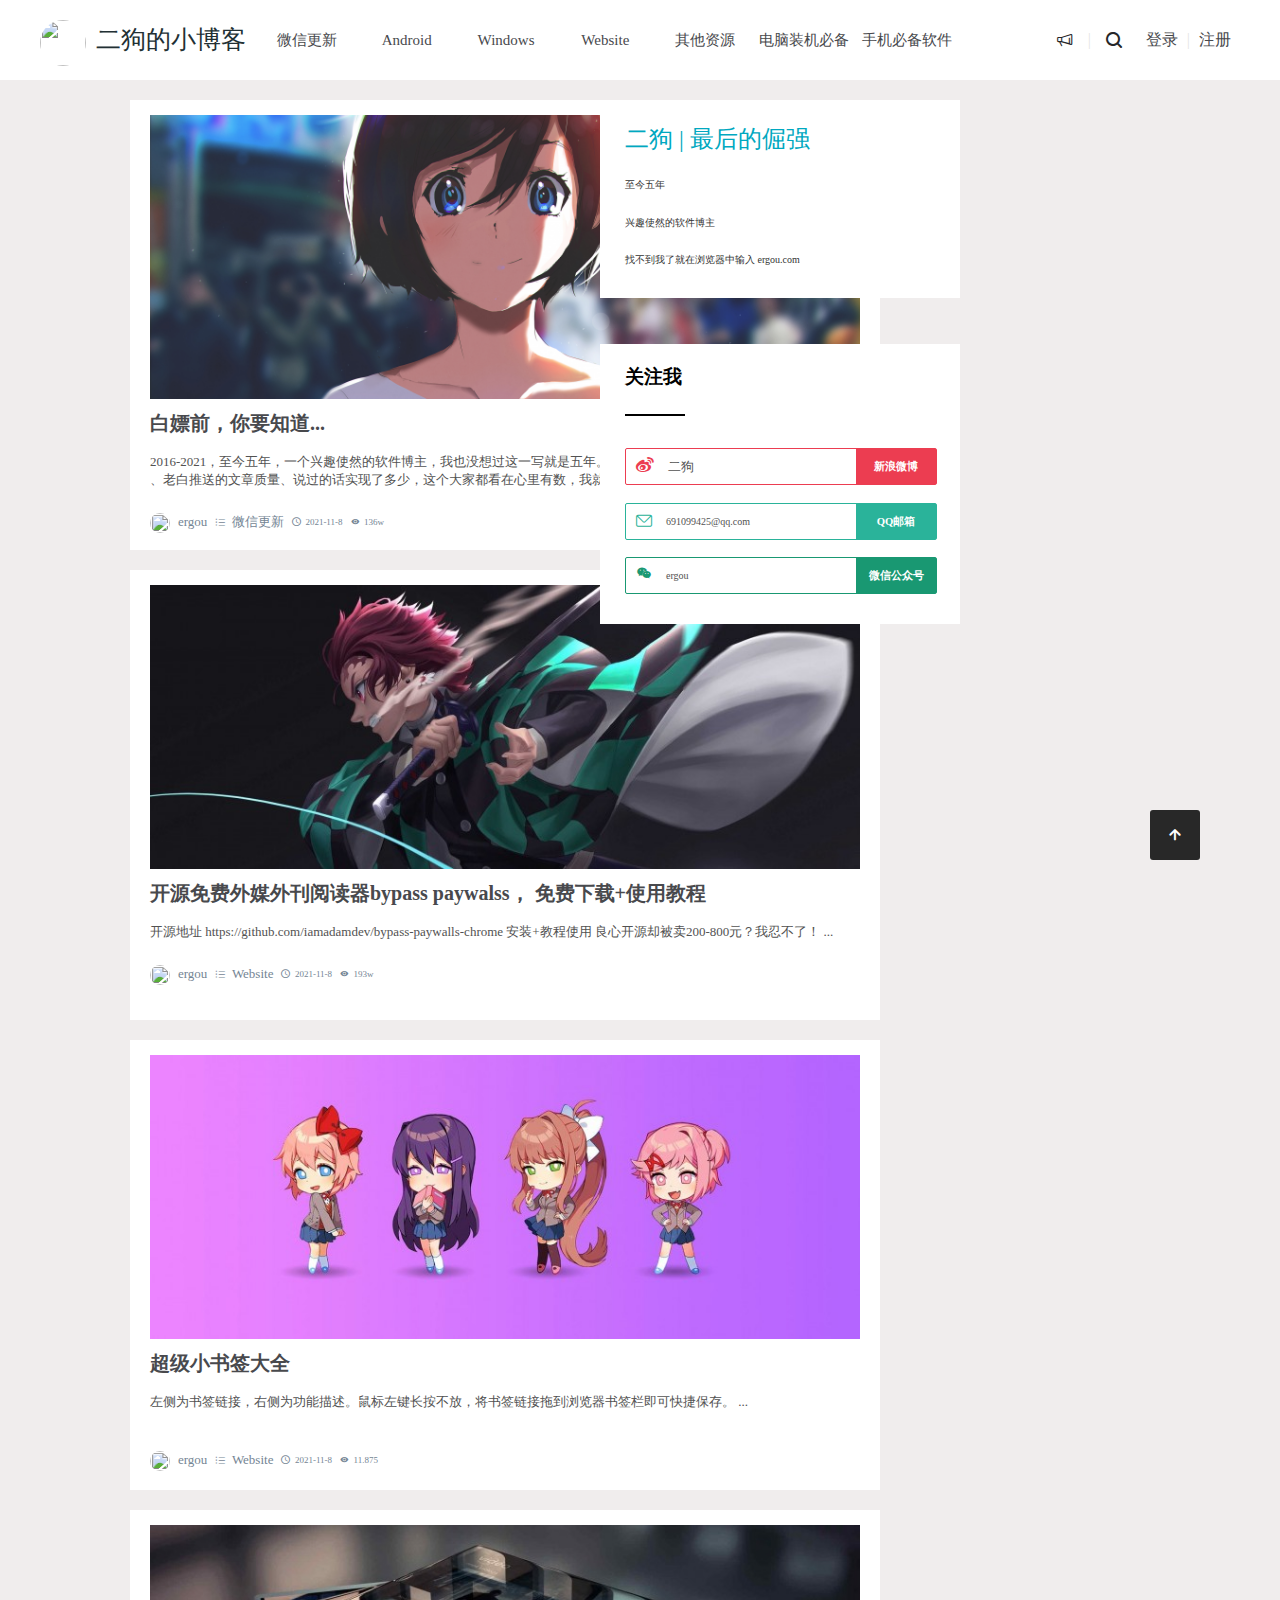
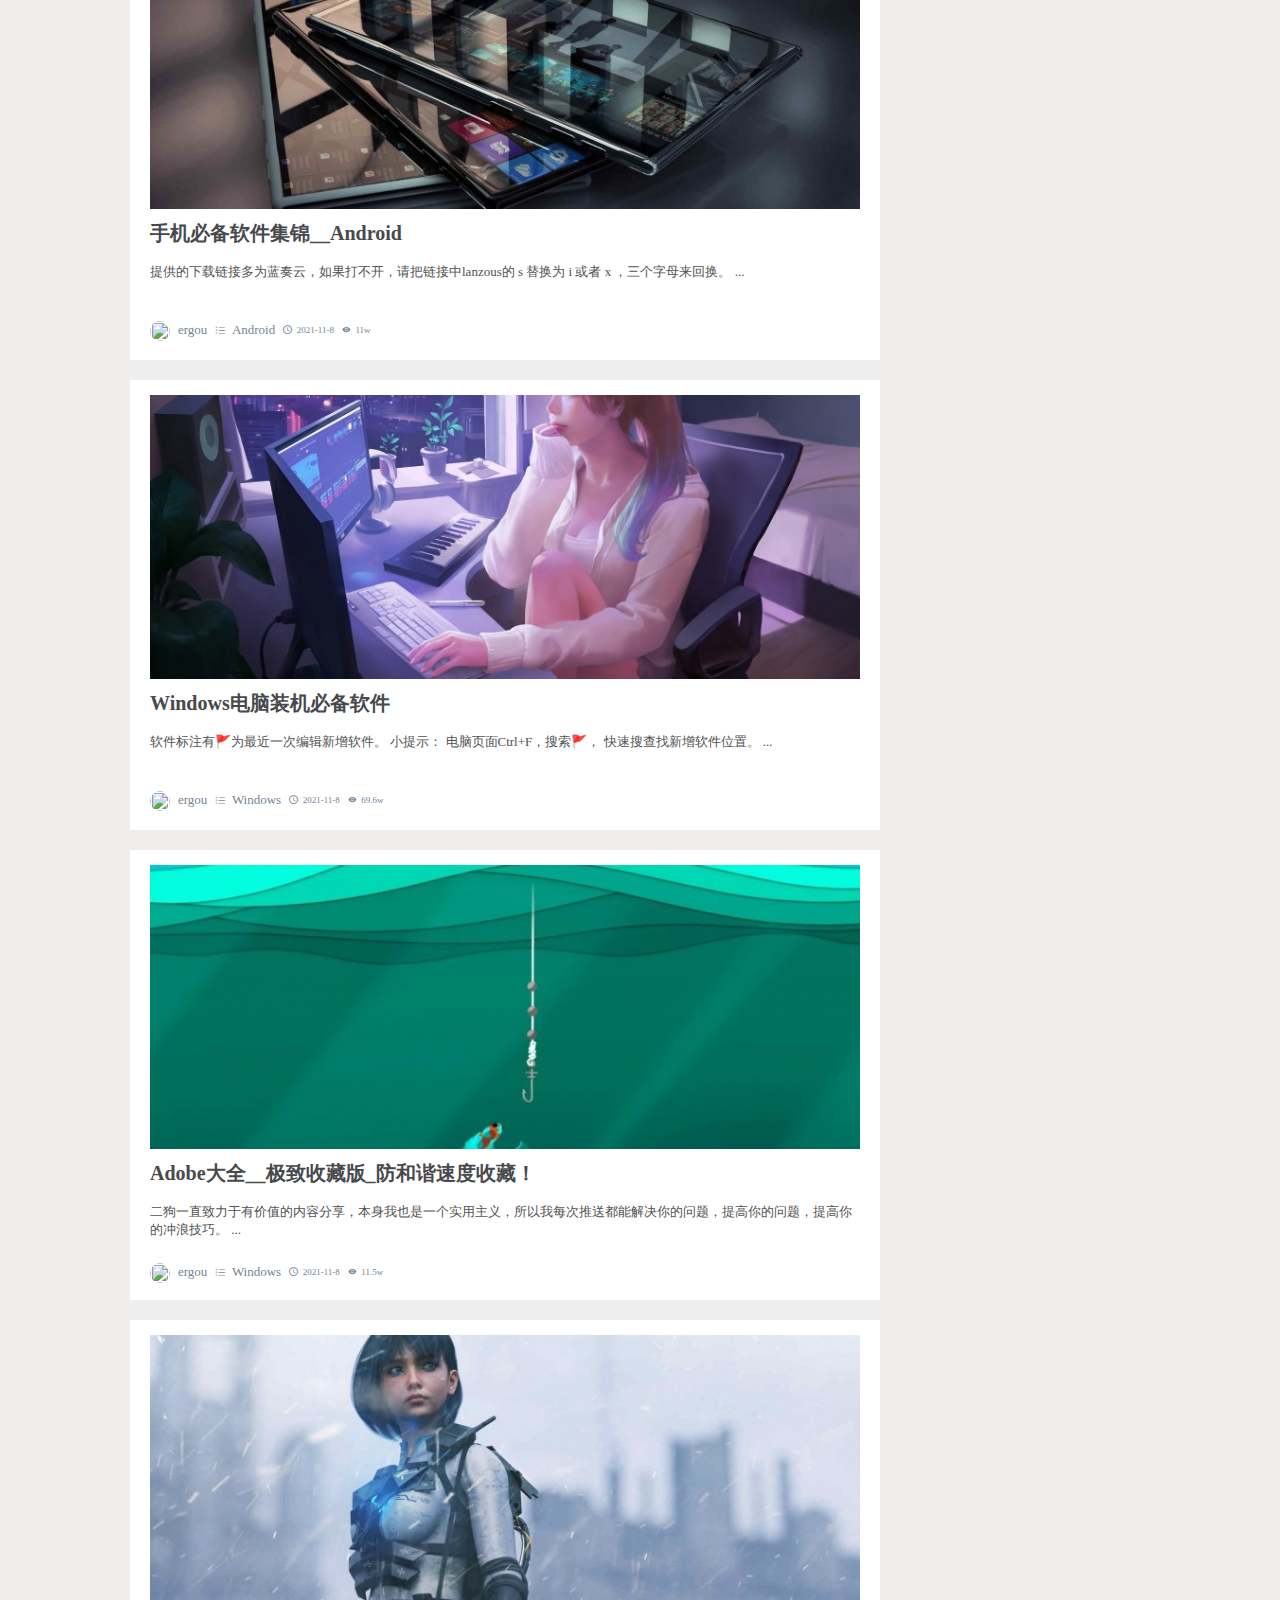
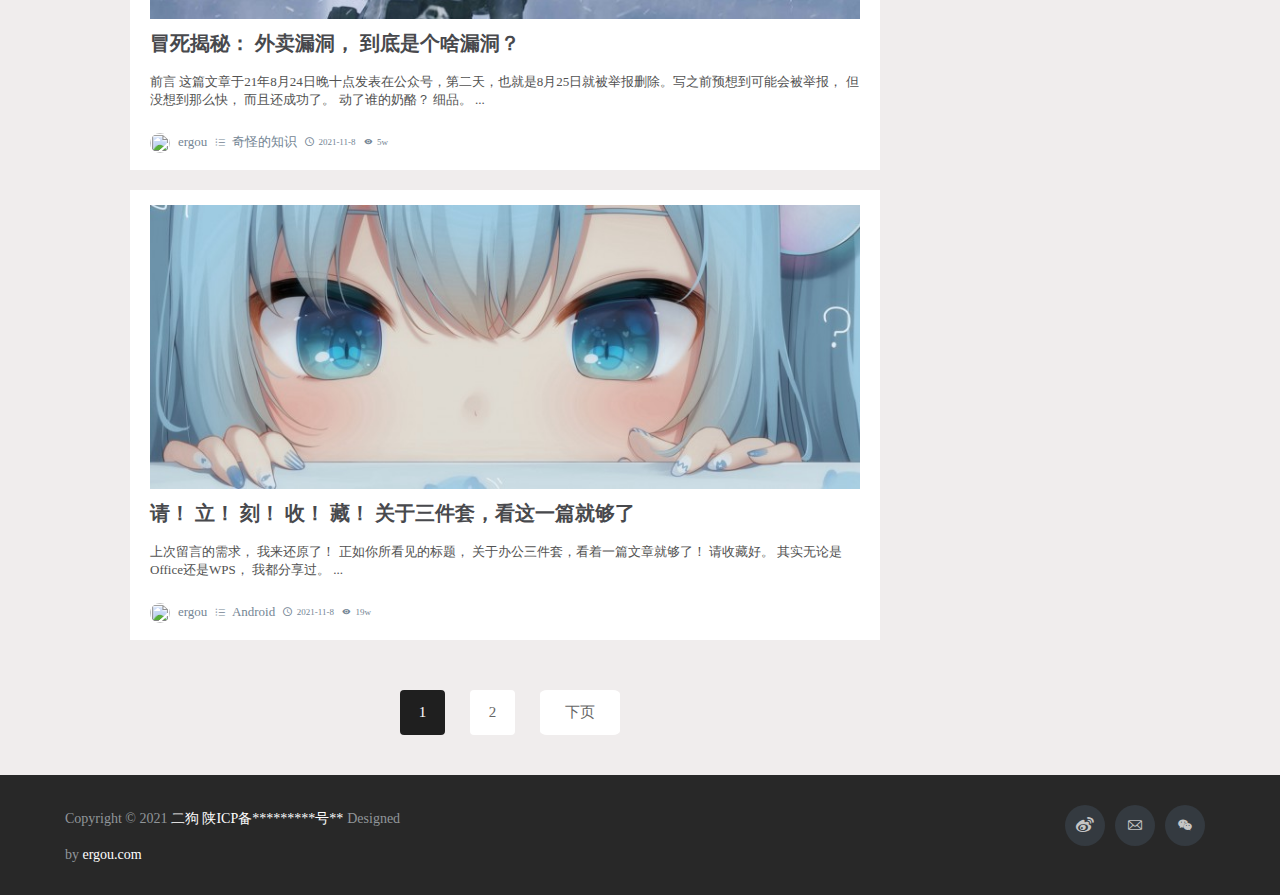
==== commit d2c7c4a4: "add html" ====
--- a/index.html
+++ b/index.html
@@ -18,11 +18,11 @@
     <div class="header">
         <div class="nav">
             <div class="logo">
-                <a href="#"><img src="http://q1.qlogo.cn/g?b=qq&nk=691099425&s=640"></a>
-                <section><a href="">二狗的小博客</a></section>
+                <a href="index.html"><img src="http://q1.qlogo.cn/g?b=qq&nk=691099425&s=640"></a>
+                <section><a href="index.html">二狗的小博客</a></section>
             </div>
             <div class="nav-middle">
-                <section><a href="">微信更新</a></section>
+                <section><a href="index3.html">微信更新</a></section>
                 <section><a href="">Android</a></section>
                 <section><a href="">Windows</a></section>
                 <section><a href="">Website</a></section>
@@ -32,9 +32,9 @@
             </div>
             <div class="nav-right">
                 <div class="login-register">
-                    <section><a href="./index2.html">登录</a></section>
+                    <section><a href="./loging.html">登录</a></section>
                     <p>|</p>
-                    <section><a href="./index3.html">注册</a></section>
+                    <section><a href="./register.html">注册</a></section>
                 </div>
                 <div class="icon-top">
                     <a href="" class="iconfont icon-laba"></a>
@@ -279,8 +279,8 @@
         <div class="turnpages">
             <div class="turn-pages">
                 <span class="yi">1</span>
-                <a href="#" class="er">2</a>
-                <a href="#" class="xiaye">下页</a>
+                <a href="index2.html" class="er">2</a>
+                <a href="index2.html" class="xiaye">下页</a>
             </div>
         </div>
     </div>
--- a/css/index.css
+++ b/css/index.css
@@ -13,10 +13,11 @@
 body{
     display: flex;
     flex-direction: column;
+    background-color: #f0eded;
 }
 /* 导航栏 */
 .header{
-    width: 100%;
+    /* width: 100%; */
     height: 80px;
     background-color: white;
     position: sticky;
@@ -102,39 +103,37 @@
     color: #00BBD9;
 }
 /* 内容 */
-.content{
-    height: 4000px;
-    background-color: #f0eded;
-}
 .main{
     width: 1200px;
+    flex-grow: 1;
     margin: 0 auto;
     display: flex;
     flex-direction: column;
 }
- .zhong{
+ .content{
     width: 750px;
-    height: 460px;
+    height: 450px;
     background-color: white;
     margin-top: 20px;
-}
-.tupian>a>img{
+    margin-left: 90px;
+}
+.content-picture>a>img{
     width: 710px;
     height: 284px;
     margin-top: 15px;
     margin-left: 20px;
 }
-.baipiao{
+.title{
     width: 710px;
-    height: 50px;
-}
-.baipiao>h2>a{
+    height: 40px;
+    margin: 0 auto;
+}
+.title>h2>a{
     color: #48494d;
     font-size: 20px;
-    margin: 10px 20px;
-    float: left;
-}
-.baipiao>h2>a:hover{
+    line-height: 40px;
+}
+.title>h2>a:hover{
     color: #00BBD9;
 }
 .text{
@@ -142,61 +141,66 @@
     font-size: 13px;
     color: #525252;
 }
-.xiaotubiao{
+.content-bottom{
     width: 710px;
-    height: 40px;
-    margin: 20px;
-}
-.xiaotubiao>img{
+    margin: 0 auto;
+    display: flex;
+    flex-direction: row;
+    margin-top: 20px;
+}
+.content-bottom>img{
     width: 20px;
     height: 20px;
     border-radius: 50% ;
-    margin-bottom: -6px ;
-}
-.xiaotubiao>span>a{
-    margin: 0 5px;
+    margin-top: 4px;
+}
+.content-bottom>span{
+    color: #748594;
+    font-size: 9px;
+    margin-left: 8px; 
+    line-height: 25px;
+}
+.content-bottom>span>a{
     font-size: 13px;
     color: #748594;
-    margin-top: 15px;
-}
-.xiaotubiao>span{
-    color: #748594;
-    font-size: 9px;
-}
-.xiaotubiao>span>a{
-    font-size: 9px;
-}
-.right-content{
+}
+/* 右部内容 */
+.content-right{
     width: 360px;
     height: 524px;
+    display: flex;
+    flex-direction: column;
+    justify-content: space-between;
     position: fixed;
     top: 100px;
-    right: 400px;
-}
-.you{
+    right: 320px;
+} 
+.content-right-top{
     width: 360px;
     height: 198px;
     background-color: white;
-    margin: 20px 15px 25px;
-    float: left;
-}
-.wenzi>span{
+}
+.introduce{
+    width: 310px;
+    height: 190px;
+    margin: 0 auto;
+    display: flex;
+    flex-direction: column;
+    justify-content: space-evenly;
+}
+.introduce>span{
     font-size: 24px;
     color: #00A8C0;
 }
-.wenzi{
-    width: 310px;
-    margin: 20px auto;
-}
-.wenzi>section{
+.introduce>section{
     font-size: 10px;
+    color: #333333;
 }
 .youxia{
     width: 360px;
     height: 280px;
     background-color: white;
-    margin: 0 15px;
-    float: left;
+    /* margin-top: 20px; */
 }
 .shurukuang{
     width: 310px;
@@ -207,17 +211,27 @@
     width: 310px;
     height: 50px;
 }
-.hengxie{
+.line{
     width: 60px;
     height: 15px;
     border-top: solid 2px black;
-}
-.youxia:hover .hengxie{
+    transition: 0.5s;
+}
+.youxia:hover .line{
     width: 310px;
     border-top: solid 2px black;
 }
+.slider{
+    width: 310px;
+    height: 180px;
+    /* background-color: black; */
+    display: flex;
+    flex-direction: column;
+    justify-content: space-evenly;
+}
 .weibo{
     width: 310px;
+    height: 35px;
     border: solid 1px #EC3D51;
     border-radius: 2px;
 }
@@ -238,16 +252,17 @@
     float: right;
     text-align: center;
     line-height: 35px;
-}
-.xlwb>h6{
-    color: white;
-}
-.xlwb:hover{
+    transition: 1s;
+}
+.weibo:hover .xlwb{
     width: 100px;
-    background-color: #EC3D51;
+}
+.xlwb>a>h6{
+    color: white;
 }
 .youxiang{
     width: 310px;
+    height: 35PX;
     border: solid 1px #2AB39A;
     border-radius: 2px;
 }
@@ -268,24 +283,19 @@
     float: right;
     text-align: center;
     line-height: 35px;
+    transition: 1s;
 }
 .yx>h6{
     color: white;
 }
-.yx:hover{
+.youxiang:hover .yx{
     width: 100px;
-    background-color: #2AB39A;
 }
 
 .weixinggongzhonghao{
     width: 310px;
     border: solid 1px #199872;
     border-radius: 2px;
-}
-.weixinggongzhonghao::after{
-    width: 80px;
-    background-color: #199872;
-    content: xi;
 }
 .weixinggongzhonghao>span{
     margin-left: 10px;
@@ -304,26 +314,39 @@
     float: right;
     text-align: center;
     line-height: 35px;
+    transition: 1s;
 }
 .wxgzh>h6{
     color: white;
 }
-.wxgzh:hover{
+.weixinggongzhonghao:hover .wxgzh{
     width: 100px;
-    background-color: #199872;
-}
+}
+
 .turnpages{
     width: 750px;
     background-color: #f0eded;
-    margin-top: 30px;
-    float: left;
-    text-align: center;
-}
-.fy{
+    margin-top: 50px;
+    margin-bottom: 40px;
+    text-align: center;
+    display: flex;
+    margin-left: 90px;
+
+}
+.turn-pages{
     width: 240px;
-    margin: 20px auto;
-}
-
+    display: flex;
+    justify-content: space-evenly;
+    margin: 0 auto;
+}
+.turn-pages>span{
+    font-size: 15px;
+    color: white;
+}
+.turn-pages>a{
+    font-size: 15px;
+    color: #666666;
+}
 .yi{
     width: 45px;
     float: left;
@@ -332,11 +355,6 @@
     background-color: #1f1f1f;
     line-height: 45px;
 }
-.fy>span{
-    font-size: 15px;
-    color: white;
-}
-
 .er{
     width: 45px;
     float: left;
@@ -345,10 +363,7 @@
     line-height: 45px;
     background-color: white;
 }
-.fy>a{
-    font-size: 15px;
-    color: #666666;
-}
+
 .er:hover{
     background-color: #1f1f1f;
     color: white;
@@ -371,36 +386,41 @@
     height: 120px;
     background-color: #282828;
 }
-.bottom-k{
-    width: 1205px;
-    margin: 0 auto;
-}
-.banquan{
+.bottom-frame{
+    width: 1305px;
+    height: 120px;
+    margin: 0 auto;
+}
+.copyright{
     width: 350px;
     line-height: 35px;
     float: left;
-    margin-left: 15px;
+    margin-left: 65px;
     margin-top: 25px;
 }
-.banquan-zuo{
+.copyright-left{
     color: #91969A;
-}
-.banquan-you{
-    color: white;
-}
-.banquan-zuoxia{
+    font-size: 14px;
+}
+.copyright-right{
+    color: white;
+    font-size: 14px;
+}
+.copyright-left-bottom{
     color: #91969A;
-}
-.banquan-youxia>a{
-    color: white;
-}
-.jiantou-k{
+    font-size: 14px;
+}
+.copyright-right-bottom>a{
+    color: white;
+    font-size: 14px;
+}
+.arrow-frame{
     width: 90px;
     float: right;
     margin-right: 50px;
     position: relative;
 }
-.jiantou{
+.arrow{
     width: 50px;
     height: 50px;
     text-align: center;
@@ -411,52 +431,58 @@
     bottom: 40px;
     right: 80px;
 }
+.arrow-frame:active .arrow{
+    transition: 1s;
+}
 .icon-xiangshangjiantou{
+    color: white;
     font-size: 30px !important;
-    color: white;
-}
-.dibu-tubiao{
+}
+.bottom-icon{
     width: 300px;
+    height: 120px;
     float: right;
-    margin-right: 40px;
-}
-.dibu-weibo{
+}
+.bottom-weibo{
     width: 40px;
     border-radius: 50%;
     float: left;
     text-align: center;
     line-height: 40px;
-    margin: 25px 10px;
+    margin-top: 30px;
+    margin-left: 60px;
     background-color: #343A40;
     color: #C5C5C5;
 }
-.dibu-weibo:hover{
+.bottom-weibo:hover{
     background-color: #EC3D51;
 }
-.dibu-youxiang{
+.bottom-youxiang{
     width: 40px;
     border-radius: 50%;
     float: left;
     text-align: center;
     line-height: 40px;
-    margin: 25px 10px;
+    margin-top: 30px;
+    margin-left: 10px;
     background-color: #343A40;
     color: #C5C5C5;
 }
-.dibu-youxiang:hover{
+.bottom-youxiang:hover{
     background-color: #EC3D51;
 }
-.dibu-weixing{
+.bottom-weixing{
     width: 40px;
     float: left;
     border-radius: 50%;
     text-align: center;
     line-height: 40px;
-    margin: 25px 10px;
+    margin-top: 30px;
+    margin-left: 10px;
     background-color: #343A40;
     color: #C5C5C5;
 }
-.dibu-weixing:hover{
+.bottom-weixing:hover{
     background-color: #2AB39A;
 }
 
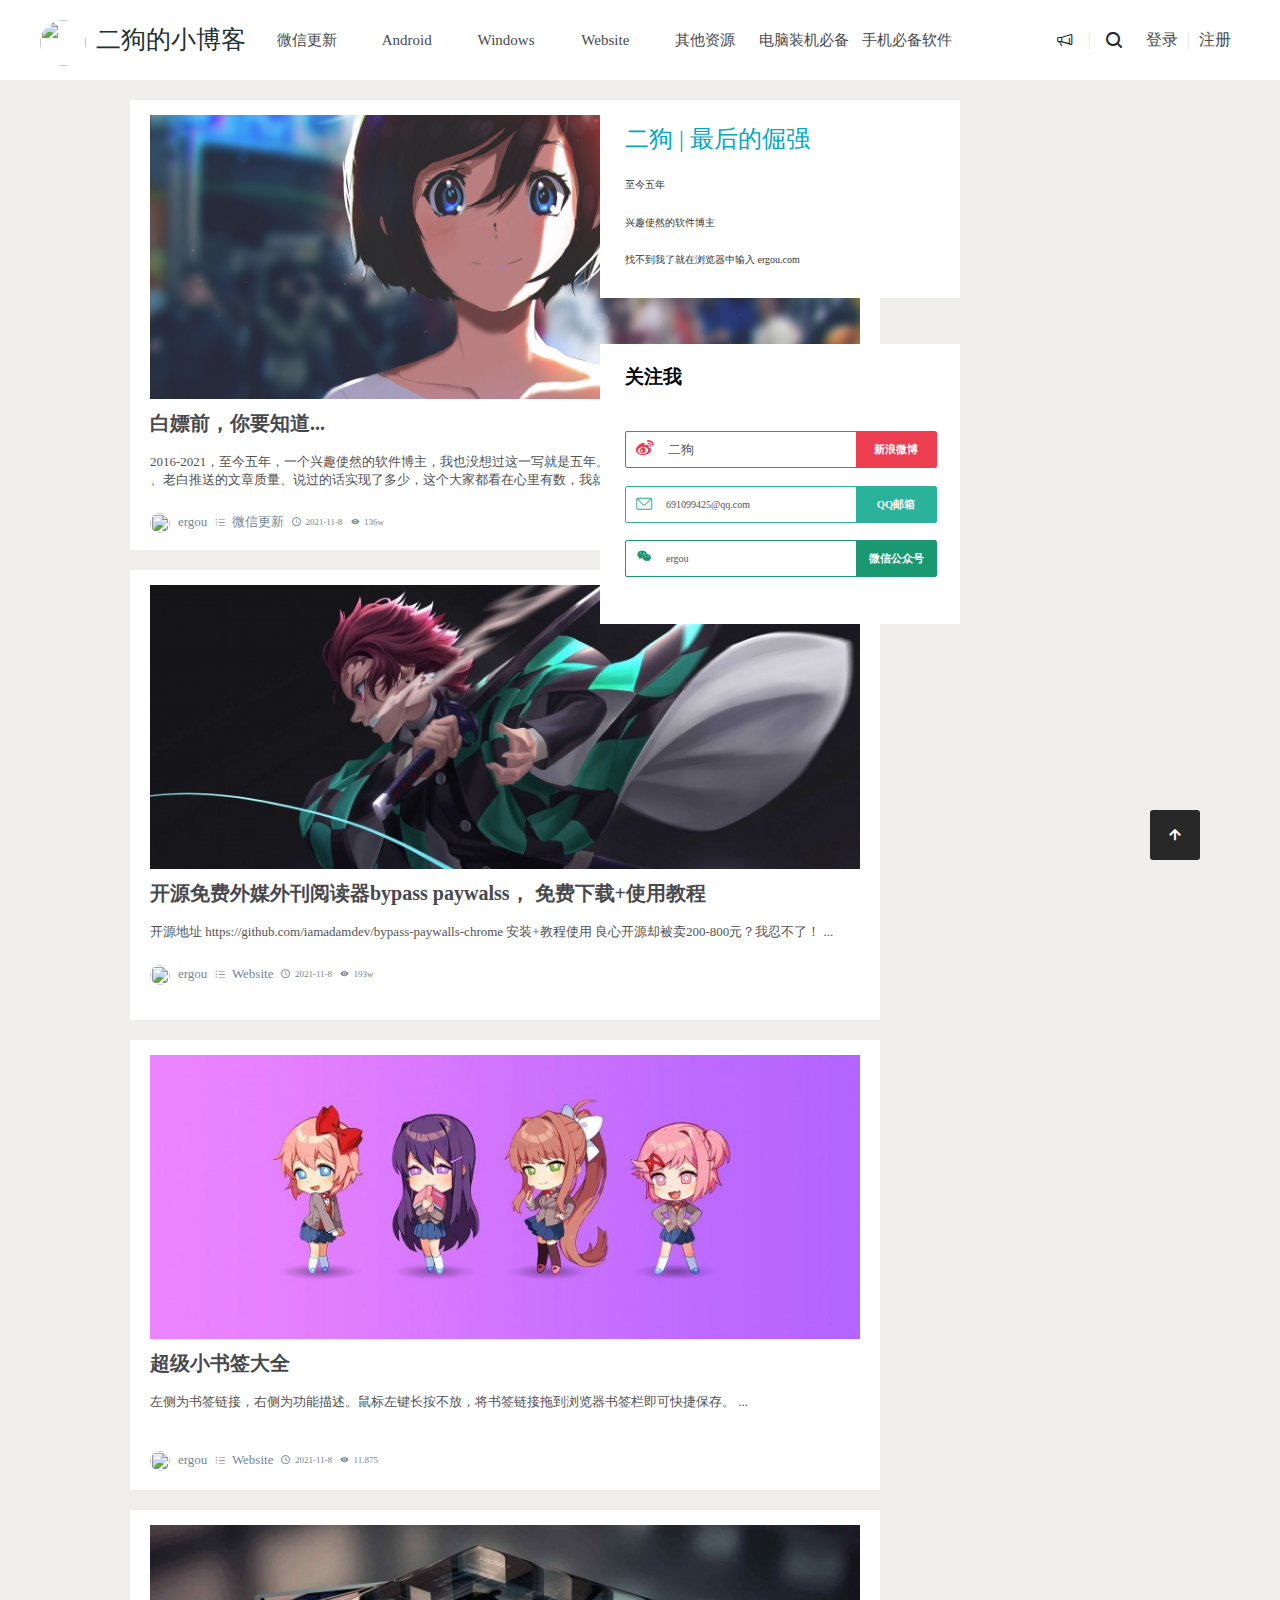
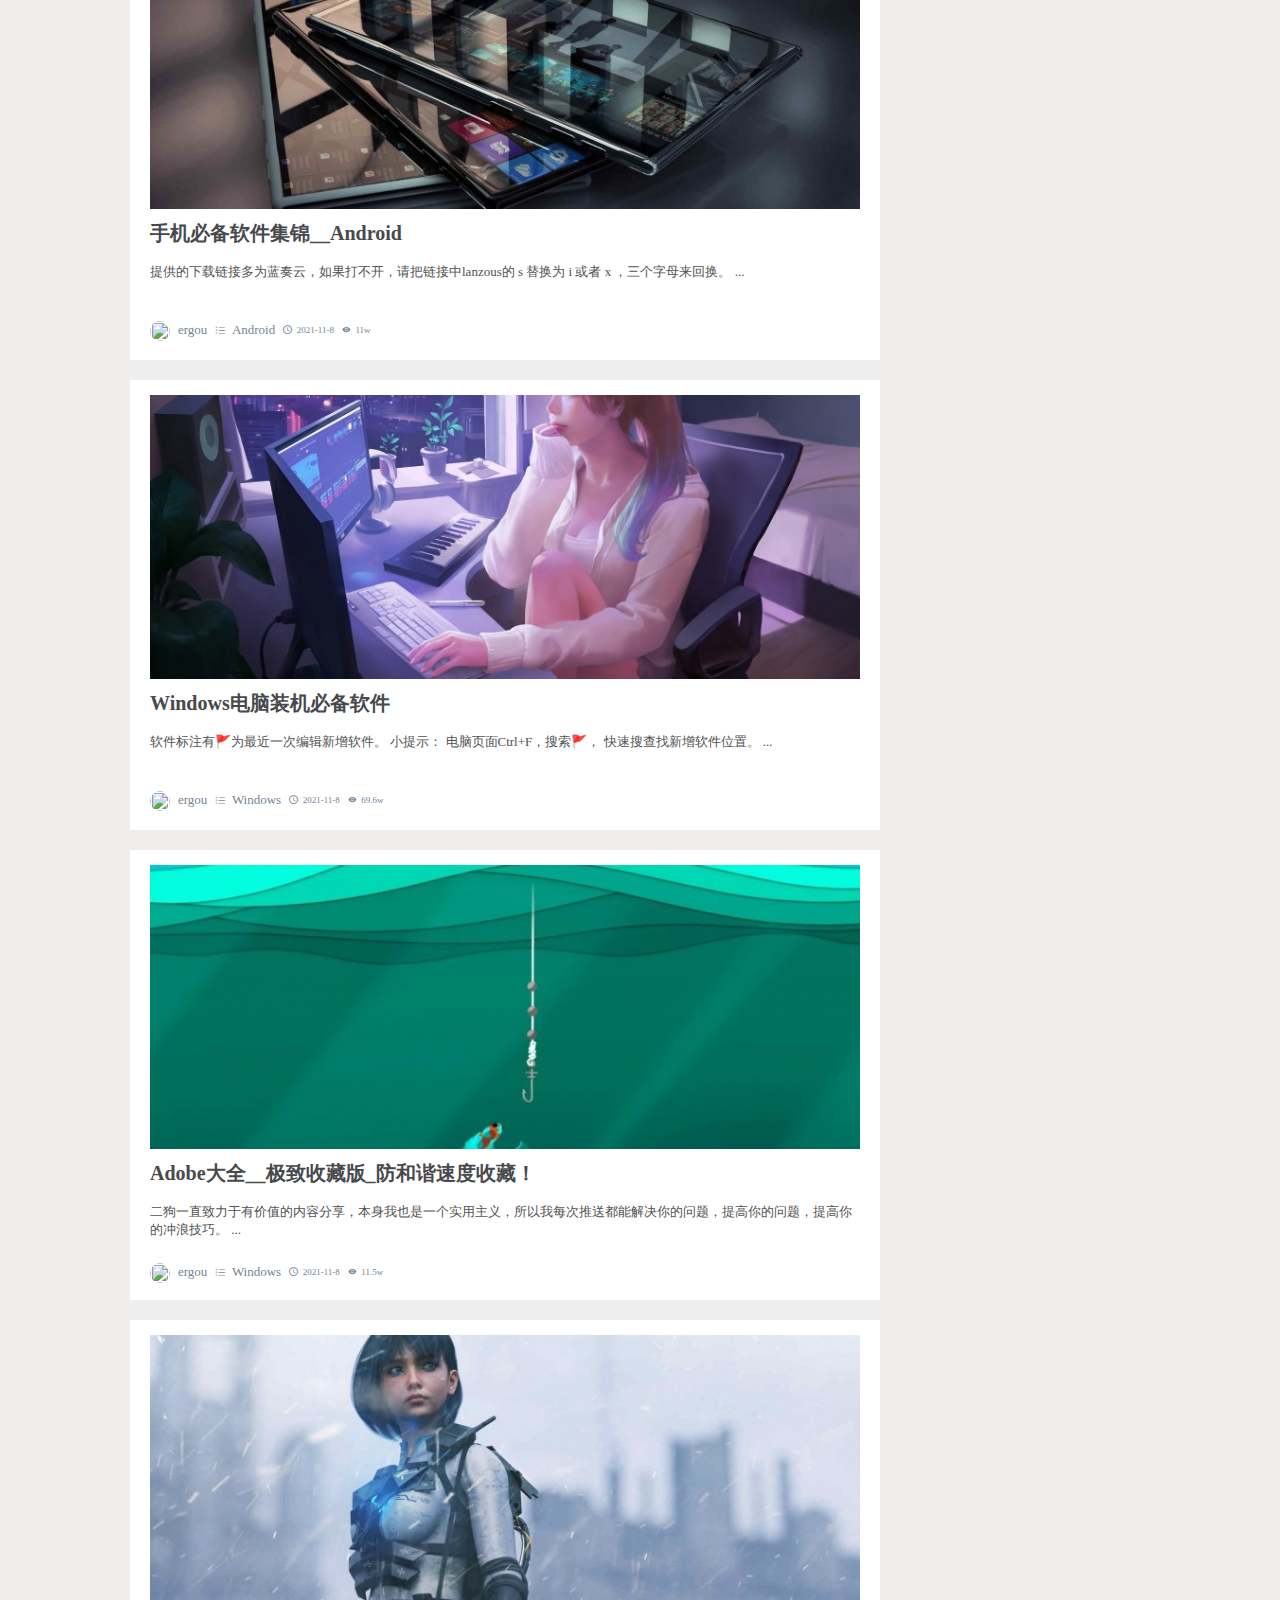
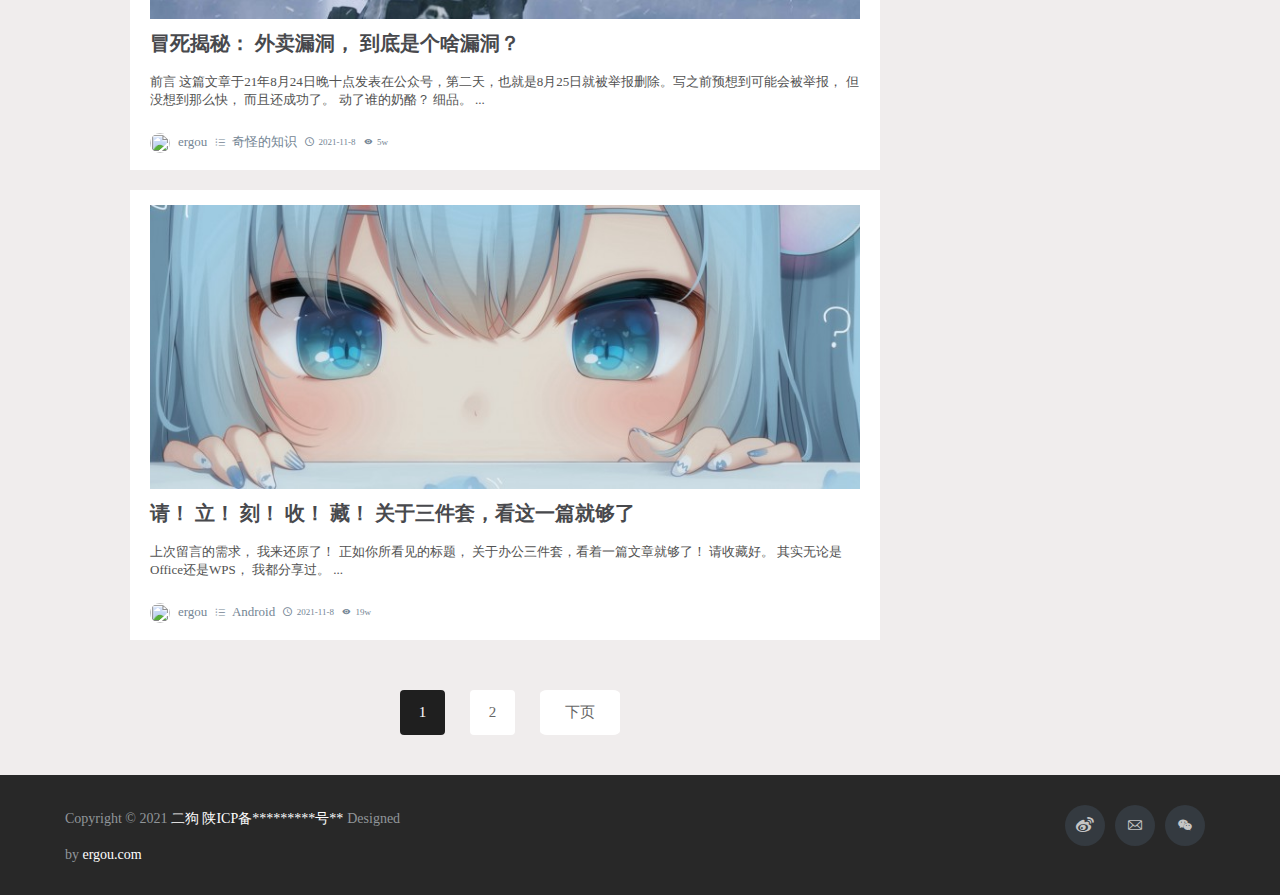
==== commit 9e94b4ec: "add" ====
--- a/index.html
+++ b/index.html
@@ -88,7 +88,6 @@
                     <div class="guanzhuwo">
                         <h3><span>关注我</span></h3>
                     </div>
-                    <div class="line"></div>
                     <div class="slider">
                         <div class="weibo">
                             <span class="iconfont icon-xinlangweibo">
--- a/css/index.css
+++ b/css/index.css
@@ -200,7 +200,6 @@
     width: 360px;
     height: 280px;
     background-color: white;
-    /* margin-top: 20px; */
 }
 .shurukuang{
     width: 310px;
